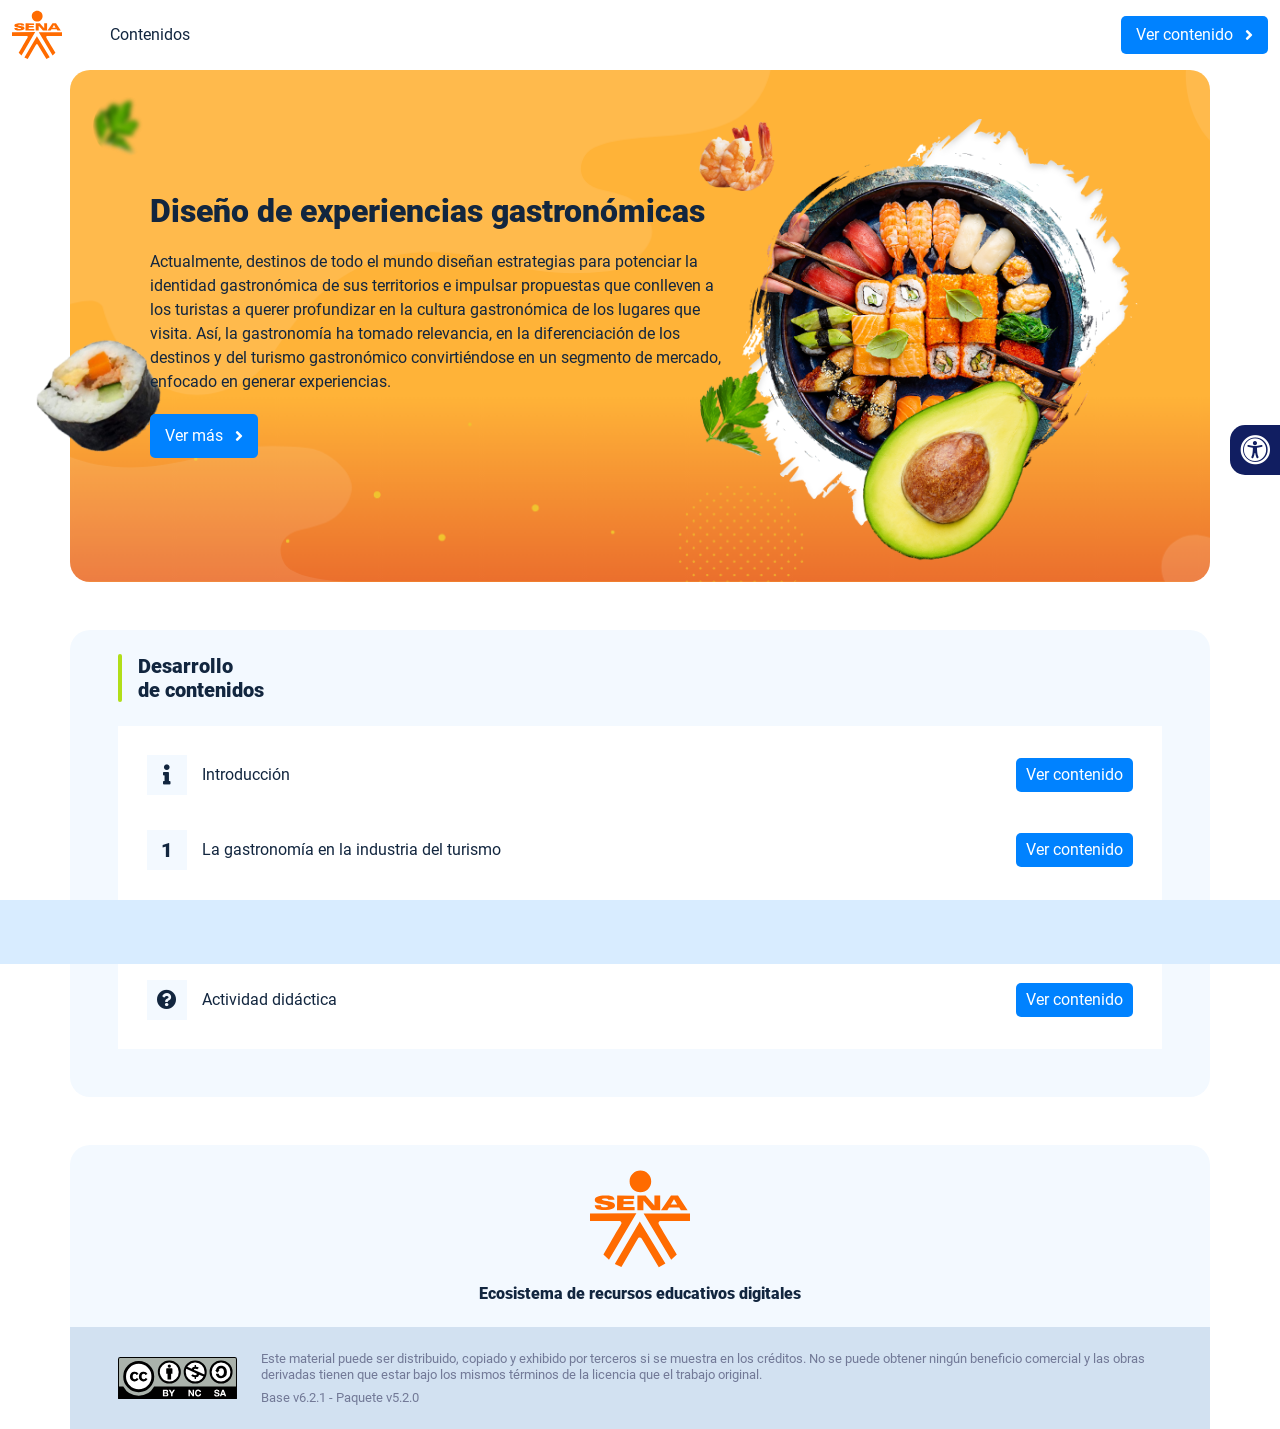
==== index.html @ 86d8c892 "new dist" ====
<!DOCTYPE html><html lang=""><head><meta charset="utf-8"><meta http-equiv="X-UA-Compatible" content="IE=edge"><meta name="viewport" content="width=device-width,initial-scale=1"><link rel="icon" href="favicon.ico"><title>Diseño de experiencias gastronómicas</title><link href="css/chunk-0b10f9b9.3babef71.css" rel="prefetch"><link href="css/chunk-0d02006a.92cc41c0.css" rel="prefetch"><link href="css/chunk-10d7dd5c.3babef71.css" rel="prefetch"><link href="css/chunk-205221e7.3babef71.css" rel="prefetch"><link href="css/chunk-2d4cff20.3babef71.css" rel="prefetch"><link href="css/chunk-4ef72cd9.3babef71.css" rel="prefetch"><link href="css/chunk-515a8379.b95b1ca4.css" rel="prefetch"><link href="css/chunk-59974754.1e48e079.css" rel="prefetch"><link href="css/chunk-60a150e8.3babef71.css" rel="prefetch"><link href="css/chunk-6e1e538a.126808df.css" rel="prefetch"><link href="css/chunk-7d598149.3babef71.css" rel="prefetch"><link href="css/chunk-a71bdd78.3babef71.css" rel="prefetch"><link href="css/chunk-cda87f0a.14d1f3e8.css" rel="prefetch"><link href="css/comple.c4985813.css" rel="prefetch"><link href="css/creditos.2484fff8.css" rel="prefetch"><link href="css/glosario.c3a2a0e1.css" rel="prefetch"><link href="css/referencias.41d52b8e.css" rel="prefetch"><link href="css/tema1.d39dc5b0.css" rel="prefetch"><link href="js/actividad.5c20db1d.js" rel="prefetch"><link href="js/chunk-0206bfa0.95c0a7e8.js" rel="prefetch"><link href="js/chunk-0b10f9b9.abb19f23.js" rel="prefetch"><link href="js/chunk-0d02006a.b2fffae6.js" rel="prefetch"><link href="js/chunk-10d7dd5c.54eb7f7e.js" rel="prefetch"><link href="js/chunk-13a6037e.f2ebaed1.js" rel="prefetch"><link href="js/chunk-18f95272.2ba3adfc.js" rel="prefetch"><link href="js/chunk-205221e7.2a7a7f46.js" rel="prefetch"><link href="js/chunk-2c06842c.90807b1a.js" rel="prefetch"><link href="js/chunk-2d0e96ec.48ea6425.js" rel="prefetch"><link href="js/chunk-2d208d90.3e06c245.js" rel="prefetch"><link href="js/chunk-2d21d0e2.4327a4c6.js" rel="prefetch"><link href="js/chunk-2d22c123.d48fc217.js" rel="prefetch"><link href="js/chunk-2d4cff20.31a6f285.js" rel="prefetch"><link href="js/chunk-2e80bb9a.72cc0df5.js" rel="prefetch"><link href="js/chunk-2fdc87ee.1dbd5171.js" rel="prefetch"><link href="js/chunk-4ef72cd9.52398f8c.js" rel="prefetch"><link href="js/chunk-515a8379.a00738e7.js" rel="prefetch"><link href="js/chunk-5309f94e.70618fca.js" rel="prefetch"><link href="js/chunk-53ccb27e.7f47764c.js" rel="prefetch"><link href="js/chunk-55d286b8.b60dcaf8.js" rel="prefetch"><link href="js/chunk-59974754.e612c50f.js" rel="prefetch"><link href="js/chunk-60a150e8.6f4007e8.js" rel="prefetch"><link href="js/chunk-69444b4c.0e305049.js" rel="prefetch"><link href="js/chunk-6e1e538a.9792bf7f.js" rel="prefetch"><link href="js/chunk-7d598149.90ef36fa.js" rel="prefetch"><link href="js/chunk-a71bdd78.7516ee7f.js" rel="prefetch"><link href="js/chunk-c796899c.95c0ee83.js" rel="prefetch"><link href="js/chunk-cda87f0a.7415b990.js" rel="prefetch"><link href="js/chunk-e8a7823a.d8c72baf.js" rel="prefetch"><link href="js/comple.7f810fd0.js" rel="prefetch"><link href="js/creditos.62cb99ab.js" rel="prefetch"><link href="js/glosario.2e3f6cdf.js" rel="prefetch"><link href="js/intro.8cb7dbff.js" rel="prefetch"><link href="js/referencias.56921f43.js" rel="prefetch"><link href="js/sintesis.f6f6f948.js" rel="prefetch"><link href="js/tema1.ffe7159f.js" rel="prefetch"><link href="js/tema2.675673ad.js" rel="prefetch"><link href="css/app.b2bfc12d.css" rel="preload" as="style"><link href="css/chunk-vendors.8edf0e05.css" rel="preload" as="style"><link href="js/app.25374459.js" rel="preload" as="script"><link href="js/chunk-vendors.a17c40ee.js" rel="preload" as="script"><link href="css/chunk-vendors.8edf0e05.css" rel="stylesheet"><link href="css/app.b2bfc12d.css" rel="stylesheet"></head><body><noscript><strong>We're sorry but Diseño de experiencias gastronómicas doesn't work properly without JavaScript enabled. Please enable it to continue.</strong></noscript><div id="app"></div><script src="js/chunk-vendors.a17c40ee.js"></script><script src="js/app.25374459.js"></script></body></html>
---- css/chunk-0b10f9b9.3babef71.css ----
.actividad[data-v-22adfd6b]{background-color:#f2f2f2}.horizontal-scroll__wrapper[data-v-22adfd6b]{overflow:hidden}.horizontal-scroll[data-v-22adfd6b]{display:flex;transition:transform .5s ease-in-out;align-items:center;flex-wrap:nowrap}.horizontal-scroll[data-v-22adfd6b]:not(.row){width:100%}.horizontal-scroll--item-fw[data-v-22adfd6b]>div{flex-grow:0;flex-shrink:0;width:100%;margin:0!important}
---- css/chunk-0d02006a.92cc41c0.css ----
.actividad{background-color:#f2f2f2}.barra-avance{display:flex;align-items:center;justify-content:space-between;position:fixed;bottom:0;left:0;width:100%;padding:10px;background-color:#d8ecff;transition:transform .5s ease-in-out;z-index:100000}.barra-avance__barra{margin:0 20px;flex:1;position:relative;max-width:800px}.barra-avance__barra--amarilla,.barra-avance__barra--blanca{height:4px}.barra-avance__barra--amarilla:after,.barra-avance__barra--amarilla:before,.barra-avance__barra--blanca:after,.barra-avance__barra--blanca:before{content:"";display:block;width:10px;height:10px;border-radius:50%;position:absolute;top:50%}.barra-avance__barra--amarilla:before,.barra-avance__barra--blanca:before{left:0;transform:translate(-50%,-50%)}.barra-avance__barra--amarilla:after,.barra-avance__barra--blanca:after{right:0;transform:translate(50%,-50%)}.barra-avance__barra--blanca,.barra-avance__barra--blanca:after,.barra-avance__barra--blanca:before{background-color:#fff}.barra-avance__barra--amarilla{position:absolute;width:100%;top:0;background-color:#0082ff}.barra-avance__barra--amarilla:after,.barra-avance__barra--amarilla:before{background-color:#0082ff}.barra-avance__boton--regresar{background-color:#b0c0d2}.barra-avance__boton--regresar span{color:#111e61!important}.barra-avance__boton--disable{opacity:0;pointer-events:none}.barra-avance--open{transform:translateY(0)}.barra-avance--close{transform:translateY(100%)}
---- css/chunk-10d7dd5c.3babef71.css ----
.actividad[data-v-22adfd6b]{background-color:#f2f2f2}.horizontal-scroll__wrapper[data-v-22adfd6b]{overflow:hidden}.horizontal-scroll[data-v-22adfd6b]{display:flex;transition:transform .5s ease-in-out;align-items:center;flex-wrap:nowrap}.horizontal-scroll[data-v-22adfd6b]:not(.row){width:100%}.horizontal-scroll--item-fw[data-v-22adfd6b]>div{flex-grow:0;flex-shrink:0;width:100%;margin:0!important}
---- css/chunk-205221e7.3babef71.css ----
.actividad[data-v-22adfd6b]{background-color:#f2f2f2}.horizontal-scroll__wrapper[data-v-22adfd6b]{overflow:hidden}.horizontal-scroll[data-v-22adfd6b]{display:flex;transition:transform .5s ease-in-out;align-items:center;flex-wrap:nowrap}.horizontal-scroll[data-v-22adfd6b]:not(.row){width:100%}.horizontal-scroll--item-fw[data-v-22adfd6b]>div{flex-grow:0;flex-shrink:0;width:100%;margin:0!important}
---- css/chunk-2d4cff20.3babef71.css ----
.actividad[data-v-22adfd6b]{background-color:#f2f2f2}.horizontal-scroll__wrapper[data-v-22adfd6b]{overflow:hidden}.horizontal-scroll[data-v-22adfd6b]{display:flex;transition:transform .5s ease-in-out;align-items:center;flex-wrap:nowrap}.horizontal-scroll[data-v-22adfd6b]:not(.row){width:100%}.horizontal-scroll--item-fw[data-v-22adfd6b]>div{flex-grow:0;flex-shrink:0;width:100%;margin:0!important}
---- css/chunk-4ef72cd9.3babef71.css ----
.actividad[data-v-22adfd6b]{background-color:#f2f2f2}.horizontal-scroll__wrapper[data-v-22adfd6b]{overflow:hidden}.horizontal-scroll[data-v-22adfd6b]{display:flex;transition:transform .5s ease-in-out;align-items:center;flex-wrap:nowrap}.horizontal-scroll[data-v-22adfd6b]:not(.row){width:100%}.horizontal-scroll--item-fw[data-v-22adfd6b]>div{flex-grow:0;flex-shrink:0;width:100%;margin:0!important}
---- css/chunk-515a8379.b95b1ca4.css ----
.actividad{background-color:#f2f2f2}.banner-interno{position:relative}.banner-interno__fondo{position:absolute;top:0;bottom:-50px;left:0;right:0;background-color:#ffb338;background-size:cover;background-position:50%}.banner-interno__titulo{display:flex;align-items:center}.banner-interno__titulo__icono{display:block;width:32px;height:32px;border-radius:50%;background-color:#fff;position:relative}.banner-interno__titulo__icono i{color:#ffb338;position:absolute;left:50%;top:50%;transform:translate(-50%,-50%)}.banner-interno__titulo h1,.banner-interno__titulo h2,.banner-interno__titulo h3,.banner-interno__titulo h4,.banner-interno__titulo h5,.banner-interno__titulo h6{color:#fff;line-height:1.1em}
---- css/chunk-59974754.1e48e079.css ----
.actividad{background-color:#f2f2f2}.aside-menu{position:sticky;top:70px;flex:0 0 0;width:0;min-height:calc(100vh - 70px);max-height:calc(100vh - 70px);background-color:#f3f9ff;transition:flex .5s ease-in-out,width .5s ease-in-out;overflow-x:hidden;z-index:100001}.aside-menu a{color:#111e61}.aside-menu--open{flex:0 0 300px;width:300px}.aside-menu__content{width:300px;display:flex;flex-direction:column;justify-content:space-between;min-height:calc(100vh - 70px);max-height:calc(100vh - 70px);border-right:1px solid #d8ecff}@media (max-height:800px){.aside-menu__content{min-height:800px;max-height:800px;overflow-y:auto}}.aside-menu__header{padding:10px;text-align:center;background-color:#d8ecff}.aside-menu__header h4{margin:0}.aside-menu__menu{overflow-y:auto;flex-grow:1;list-style:none;padding-left:0;margin-bottom:0}.aside-menu__menu__item--active .aside-menu__menu__item__lnk,.aside-menu__menu__item--active .aside-menu__sec-menu__item__lnk{background-color:#d8ecff;font-weight:700}.aside-menu__menu__item--sub-menu:hover,.aside-menu__menu__item:hover,.aside-menu__sec-menu__item:hover{background-color:#d8ecff}.aside-menu__menu__item--sub-menu{padding-left:10px}.aside-menu__menu__item--sub-menu--active .aside-menu__menu__item__lnk,.aside-menu__menu__item--sub-menu--active .aside-menu__sec-menu__item__lnk{background-color:#d8ecff;font-weight:700;position:relative}.aside-menu__menu__item--sub-menu--active .aside-menu__menu__item__lnk:before,.aside-menu__menu__item--sub-menu--active .aside-menu__sec-menu__item__lnk:before{content:"";display:block;position:absolute;left:0;bottom:0;top:0;width:4px;border-radius:2px;background-color:#b1de19}.aside-menu__menu__item__lnk,.aside-menu__sec-menu__item__lnk{display:flex;align-items:center;padding:10px 15px;line-height:1.1em}.aside-menu__menu__item__lnk i,.aside-menu__menu__item__lnk span,.aside-menu__sec-menu__item__lnk i,.aside-menu__sec-menu__item__lnk span{margin-right:10px}.aside-menu__menu__item__lnk i:last-child,.aside-menu__menu__item__lnk span:last-child,.aside-menu__sec-menu__item__lnk i:last-child,.aside-menu__sec-menu__item__lnk span:last-child{margin-right:0}.aside-menu__sec-menu{background-color:#d8ecff;padding:10px 0;flex-shrink:0;margin-bottom:0}.aside-menu__sec-menu__item{padding:10px 15px}.aside-menu__sec-menu__item__lnk{padding:0;border-radius:1em}.aside-menu__sec-menu__item__lnk i{display:block;width:2em;height:2em;padding:.5em 0;text-align:center;background-color:#fff;border-radius:50%}.aside-menu__sec-menu__item__lnk:hover{background-color:#fff}@media (max-width:992px){.aside-menu{position:fixed;top:70px}}@media (max-width:576px){.aside-menu__sec-menu{padding-bottom:110px}}
---- css/chunk-60a150e8.3babef71.css ----
.actividad[data-v-22adfd6b]{background-color:#f2f2f2}.horizontal-scroll__wrapper[data-v-22adfd6b]{overflow:hidden}.horizontal-scroll[data-v-22adfd6b]{display:flex;transition:transform .5s ease-in-out;align-items:center;flex-wrap:nowrap}.horizontal-scroll[data-v-22adfd6b]:not(.row){width:100%}.horizontal-scroll--item-fw[data-v-22adfd6b]>div{flex-grow:0;flex-shrink:0;width:100%;margin:0!important}
---- css/chunk-6e1e538a.126808df.css ----
.actividad[data-v-4f6b7c58]{background-color:#f2f2f2}.accesibilidad[data-v-4f6b7c58]{position:fixed;right:0;top:50vh;height:50px;background-color:#111e61;border-top-left-radius:15px;border-bottom-left-radius:15px;transform:translateY(-50%) translateX(100%) translateX(-50px);overflow:hidden;transition:transform .3s ease-in-out,height .3s ease-in-out}.accesibilidad[data-v-4f6b7c58]:hover{transform:translateY(-50%) translateX(0);height:12.75rem}.accesibilidad [data-v-4f6b7c58]{color:#fff}.accesibilidad__menu__content .accesibilidad__menu__item[data-v-4f6b7c58]{cursor:pointer}.accesibilidad__menu__content .accesibilidad__menu__item[data-v-4f6b7c58]:hover{background-color:#273685}.accesibilidad__menu__content .accesibilidad__menu__item[data-v-4f6b7c58]:last-child{border:none}.accesibilidad__menu__item[data-v-4f6b7c58]{display:flex;align-items:center;padding:10px;border-bottom:1px solid #273685;line-height:1em;-webkit-user-select:none;-moz-user-select:none;-ms-user-select:none;user-select:none}.accesibilidad__menu i[data-v-4f6b7c58]{font-size:30px;font-style:normal;margin-right:10px;line-height:1em}.accesibilidad__menu img[data-v-4f6b7c58]{width:30px;margin-right:10px}
---- css/chunk-7d598149.3babef71.css ----
.actividad[data-v-22adfd6b]{background-color:#f2f2f2}.horizontal-scroll__wrapper[data-v-22adfd6b]{overflow:hidden}.horizontal-scroll[data-v-22adfd6b]{display:flex;transition:transform .5s ease-in-out;align-items:center;flex-wrap:nowrap}.horizontal-scroll[data-v-22adfd6b]:not(.row){width:100%}.horizontal-scroll--item-fw[data-v-22adfd6b]>div{flex-grow:0;flex-shrink:0;width:100%;margin:0!important}
---- css/chunk-a71bdd78.3babef71.css ----
.actividad[data-v-22adfd6b]{background-color:#f2f2f2}.horizontal-scroll__wrapper[data-v-22adfd6b]{overflow:hidden}.horizontal-scroll[data-v-22adfd6b]{display:flex;transition:transform .5s ease-in-out;align-items:center;flex-wrap:nowrap}.horizontal-scroll[data-v-22adfd6b]:not(.row){width:100%}.horizontal-scroll--item-fw[data-v-22adfd6b]>div{flex-grow:0;flex-shrink:0;width:100%;margin:0!important}
---- css/chunk-cda87f0a.14d1f3e8.css ----
.actividad[data-v-a108b06a]{background-color:#f2f2f2}.header[data-v-a108b06a]{position:sticky;top:0;padding-top:10px;padding-bottom:10px;background-color:#fff;z-index:10010;line-height:1.1em}.header__logo[data-v-a108b06a]{width:50px}@media (max-width:576px){.header__componente-formativo[data-v-a108b06a]{font-size:.8em}}.header__menu[data-v-a108b06a]{cursor:pointer}.header__menu span[data-v-a108b06a]{font-size:.7em;display:block;line-height:1em;text-align:center;color:#111e61}.header__menu__btn[data-v-a108b06a]{width:30px;height:30px;position:relative;margin-bottom:4px}.header__menu__btn .line-1[data-v-a108b06a],.header__menu__btn .line-2[data-v-a108b06a],.header__menu__btn .line-3[data-v-a108b06a]{height:4px;width:30px;background-color:#111e61;transform-origin:center center;position:absolute;left:0;border-radius:2px}.header__menu__btn .line-1[data-v-a108b06a]{top:4px;-webkit-animation:line-1-inactive-data-v-a108b06a .5s ease-in-out forwards;animation:line-1-inactive-data-v-a108b06a .5s ease-in-out forwards}.header__menu__btn .line-2[data-v-a108b06a]{top:13px;-webkit-animation:line-2-inactive-data-v-a108b06a .5s ease-in-out forwards;animation:line-2-inactive-data-v-a108b06a .5s ease-in-out forwards}.header__menu__btn .line-3[data-v-a108b06a]{top:22px;-webkit-animation:line-3-inactive-data-v-a108b06a .5s ease-in-out forwards;animation:line-3-inactive-data-v-a108b06a .5s ease-in-out forwards}.header__menu__btn[data-v-a108b06a]:hover{cursor:pointer}.header__menu__btn--open .line-1[data-v-a108b06a]{-webkit-animation:line-1-active-data-v-a108b06a .5s ease-in-out forwards;animation:line-1-active-data-v-a108b06a .5s ease-in-out forwards}.header__menu__btn--open .line-2[data-v-a108b06a]{-webkit-animation:line-2-active-data-v-a108b06a .5s ease-in-out forwards;animation:line-2-active-data-v-a108b06a .5s ease-in-out forwards}.header__menu__btn--open .line-3[data-v-a108b06a]{-webkit-animation:line-3-active-data-v-a108b06a .5s ease-in-out forwards;animation:line-3-active-data-v-a108b06a .5s ease-in-out forwards}@-webkit-keyframes line-1-active-data-v-a108b06a{0%{transform:translate(0) rotate(0)}50%{transform:translateY(9px) rotate(0)}to{transform:translateY(9px) rotate(45deg)}}@keyframes line-1-active-data-v-a108b06a{0%{transform:translate(0) rotate(0)}50%{transform:translateY(9px) rotate(0)}to{transform:translateY(9px) rotate(45deg)}}@-webkit-keyframes line-2-active-data-v-a108b06a{0%{transform:scale(1)}to{transform:scale(0)}}@keyframes line-2-active-data-v-a108b06a{0%{transform:scale(1)}to{transform:scale(0)}}@-webkit-keyframes line-3-active-data-v-a108b06a{0%{transform:translate(0) rotate(0)}50%{transform:translateY(-9px) rotate(0)}to{transform:translateY(-9px) rotate(-45deg)}}@keyframes line-3-active-data-v-a108b06a{0%{transform:translate(0) rotate(0)}50%{transform:translateY(-9px) rotate(0)}to{transform:translateY(-9px) rotate(-45deg)}}@-webkit-keyframes line-1-inactive-data-v-a108b06a{0%{transform:translateY(9px) rotate(45deg)}50%{transform:translateY(9px) rotate(0)}to{transform:translate(0) rotate(0)}}@keyframes line-1-inactive-data-v-a108b06a{0%{transform:translateY(9px) rotate(45deg)}50%{transform:translateY(9px) rotate(0)}to{transform:translate(0) rotate(0)}}@-webkit-keyframes line-2-inactive-data-v-a108b06a{0%{transform:scale(0)}to{transform:scale(1)}}@keyframes line-2-inactive-data-v-a108b06a{0%{transform:scale(0)}to{transform:scale(1)}}@-webkit-keyframes line-3-inactive-data-v-a108b06a{0%{transform:translateY(-9px) rotate(-45deg)}50%{transform:translateY(-9px) rotate(0)}to{transform:translate(0) rotate(0)}}@keyframes line-3-inactive-data-v-a108b06a{0%{transform:translateY(-9px) rotate(-45deg)}50%{transform:translateY(-9px) rotate(0)}to{transform:translate(0) rotate(0)}}
---- css/comple.c4985813.css ----
.banner-interno{position:relative}.banner-interno__fondo{position:absolute;top:0;bottom:-50px;left:0;right:0;background-color:#ffb338;background-size:cover;background-position:50%}.banner-interno__titulo{display:flex;align-items:center}.banner-interno__titulo__icono{display:block;width:32px;height:32px;border-radius:50%;background-color:#fff;position:relative}.banner-interno__titulo__icono i{color:#ffb338;position:absolute;left:50%;top:50%;transform:translate(-50%,-50%)}.banner-interno__titulo h1,.banner-interno__titulo h2,.banner-interno__titulo h3,.banner-interno__titulo h4,.banner-interno__titulo h5,.banner-interno__titulo h6{color:#fff;line-height:1.1em}.actividad{background-color:#f2f2f2}.complementario__enlaces{display:flex;justify-content:center;flex-wrap:wrap}.complementario__enlaces a{margin:0 5px}.complementario__btn{font-size:1.5em;line-height:1em}table{width:calc(100% - 1px);min-width:800px}table thead{background-color:#d8ecff}table thead th{border-color:#d8ecff}table td,table th{padding:25px 20px;text-align:center}
---- css/creditos.2484fff8.css ----
.banner-interno{position:relative}.banner-interno__fondo{position:absolute;top:0;bottom:-50px;left:0;right:0;background-color:#ffb338;background-size:cover;background-position:50%}.banner-interno__titulo{display:flex;align-items:center}.banner-interno__titulo__icono{display:block;width:32px;height:32px;border-radius:50%;background-color:#fff;position:relative}.banner-interno__titulo__icono i{color:#ffb338;position:absolute;left:50%;top:50%;transform:translate(-50%,-50%)}.banner-interno__titulo h1,.banner-interno__titulo h2,.banner-interno__titulo h3,.banner-interno__titulo h4,.banner-interno__titulo h5,.banner-interno__titulo h6{color:#fff;line-height:1.1em}.footer{background-color:#d2e1f1;border-bottom-right-radius:0!important;border-bottom-left-radius:0!important}.footer__all-round{border-bottom-right-radius:20px!important;border-bottom-left-radius:20px!important}.footer p{color:#727997;line-height:1.2em}.actividad{background-color:#f2f2f2}.creditos-vista .tarjeta.credito{background-color:#d2e1f1}.creditos{color:#727997;overflow-x:auto}.creditos__item{min-width:490px}.creditos p{line-height:1.3em;margin-bottom:0;color:#727997}.creditos__titulo{font-weight:700;background-color:#d2e1f1;padding:5px 10px;border-top-radius:5px;border-top-left-radius:5px;border-top-right-radius:5px}.creditos table td,.creditos table th{border-color:#d2e1f1}
---- css/glosario.c3a2a0e1.css ----
.banner-interno{position:relative}.banner-interno__fondo{position:absolute;top:0;bottom:-50px;left:0;right:0;background-color:#ffb338;background-size:cover;background-position:50%}.banner-interno__titulo{display:flex;align-items:center}.banner-interno__titulo__icono{display:block;width:32px;height:32px;border-radius:50%;background-color:#fff;position:relative}.banner-interno__titulo__icono i{color:#ffb338;position:absolute;left:50%;top:50%;transform:translate(-50%,-50%)}.banner-interno__titulo h1,.banner-interno__titulo h2,.banner-interno__titulo h3,.banner-interno__titulo h4,.banner-interno__titulo h5,.banner-interno__titulo h6{color:#fff;line-height:1.1em}.actividad{background-color:#f2f2f2}.glosario__letra-item{display:flex}.glosario__letra-item__texto{padding-top:5px}.glosario__letra-item__letra__icono{width:32px;height:32px;position:relative;line-height:1em;border-radius:50%;background-color:#d2e1f1}.glosario__letra-item__letra__icono span{position:absolute;left:50%;top:50%;transform:translate(-50%,-50%);font-size:1.1em;font-weight:900}
---- css/referencias.41d52b8e.css ----
.banner-interno{position:relative}.banner-interno__fondo{position:absolute;top:0;bottom:-50px;left:0;right:0;background-color:#ffb338;background-size:cover;background-position:50%}.banner-interno__titulo{display:flex;align-items:center}.banner-interno__titulo__icono{display:block;width:32px;height:32px;border-radius:50%;background-color:#fff;position:relative}.banner-interno__titulo__icono i{color:#ffb338;position:absolute;left:50%;top:50%;transform:translate(-50%,-50%)}.banner-interno__titulo h1,.banner-interno__titulo h2,.banner-interno__titulo h3,.banner-interno__titulo h4,.banner-interno__titulo h5,.banner-interno__titulo h6{color:#fff;line-height:1.1em}.actividad{background-color:#f2f2f2}.referencias__item:last-child hr{display:none}.referencias__item a{color:#2196f3;text-decoration:underline;overflow-wrap:break-word}
---- css/tema1.d39dc5b0.css ----
.actividad{background-color:#f2f2f2}@media screen and (max-width:420px){.azxc{width:93%!important}}
---- css/app.b2bfc12d.css ----
.fondo-contenido{position:absolute;padding:0;z-index:2;height:100%;width:100%}.banner-principal__info{padding-left:80px!important;z-index:3}.banner-principal h1,.banner-principal h2,.banner-principal h3,.banner-principal h4,.banner-principal h5,.banner-principal h6,.banner-principal p{color:#fff}.banner-principal .tarjeta{background-color:#ffb338;background-size:cover;background-position:50%}.banner-principal__info{display:flex;flex-direction:column;justify-content:center}.banner-principal__programa{display:flex;align-items:center;margin-bottom:20px}.banner-principal__componente{margin-bottom:20px}.banner-principal__componente h1{line-height:1.1em}@media (max-width:576px){.banner-principal__componente h1{font-size:2em}}.banner-principal__descripcion{margin-bottom:20px}.banner-principal__row{justify-content:space-around}.banner-principal__row .banner-principal__img{padding-right:1.5rem!important}@media (min-width:576px){.banner-principal__row .banner-principal__img{padding-right:3rem!important}}.banner-principal__img{-webkit-animation:scale 5s ease-in-out infinite alternate;animation:scale 5s ease-in-out infinite alternate;align-self:center;padding-top:1.5rem;padding-bottom:1.5rem}@media (min-width:576px){.banner-principal__img{padding-top:3rem!important;padding-bottom:3rem!important}}.imagen_flotante_1{-webkit-animation:float1 3s ease-in-out infinite alternate;animation:float1 3s ease-in-out infinite alternate;position:absolute;width:97px;bottom:120px;left:55%}.imagen_flotante_2{-webkit-animation:float1 3.5s ease-in-out infinite alternate;animation:float1 3.5s ease-in-out infinite alternate;position:absolute;width:154px;top:250px;left:-4%}.imagen_flotante_3{-webkit-animation:float1 3.8s ease-in-out infinite alternate;animation:float1 3.8s ease-in-out infinite alternate;position:absolute;width:80px;top:50px;left:55%}.imagen_flotante_4{-webkit-animation:float1 4s ease-in-out infinite alternate;animation:float1 4s ease-in-out infinite alternate;position:absolute;width:90px;bottom:-5%;left:30%;z-index:99}.imagen_flotante_5{-webkit-animation:float1 3.9s ease-in-out infinite alternate;animation:float1 3.9s ease-in-out infinite alternate;position:absolute;width:61px;top:5%;left:2%;z-index:99}.imagen_flotante_6{-webkit-animation:float1 2.7s ease-in-out infinite alternate;animation:float1 2.7s ease-in-out infinite alternate;position:absolute;width:250px;top:270px;right:130px;z-index:99}.imagen_flotante_7{-webkit-animation:float1 2.5s ease-in-out infinite alternate;animation:float1 2.5s ease-in-out infinite alternate;bottom:10%;right:3%}.imagen_flotante_7,.imagen_flotante_8{position:absolute;width:50px;z-index:99}.imagen_flotante_8{filter:blur(1px);-webkit-animation:float1 3s ease-in-out infinite alternate;animation:float1 3s ease-in-out infinite alternate;bottom:20%;right:8%}@-webkit-keyframes float1{0%{transform:translateY(20px)}to{transform:translateY(0)}}@keyframes float1{0%{transform:translateY(20px)}to{transform:translateY(0)}}@-webkit-keyframes scale{0%{transform:scale(1)}to{transform:scale(1)}}@keyframes scale{0%{transform:scale(1)}to{transform:scale(1)}}@media (max-width:992px){.fondo-contenido{display:none}.fondo-contenido2{background-repeat:no-repeat;background-size:cover}}.footer{background-color:#d2e1f1;border-bottom-right-radius:0!important;border-bottom-left-radius:0!important}.footer__all-round{border-bottom-right-radius:20px!important;border-bottom-left-radius:20px!important}.footer p{color:#727997;line-height:1.2em}.inicio .footer{border-radius:0!important}.resultados-aprendizaje__item{margin-bottom:20px}.resultados-aprendizaje__item:last-child{margin-bottom:0}.desarrollo-contenidos__item{display:flex;align-items:center;justify-content:space-between;margin-bottom:25px;padding:5px;border-radius:5px}.desarrollo-contenidos__item__texto{display:flex;align-items:center;color:#12263f}.desarrollo-contenidos__item__icono{display:block;background-color:#f3f9ff;font-size:20px;font-weight:900;text-align:center;padding:10px;line-height:1em;width:40px;margin-right:15px}.desarrollo-contenidos__item:last-child{margin-bottom:0}.desarrollo-contenidos__item:hover{background-color:#f3f9ff;font-weight:900;color:#111e61}.creditos-inicio{border-bottom-left-radius:0!important;border-bottom-right-radius:0!important}.creditos-inicio__container hr{margin:15px 0}.creditos-inicio__titulo{display:flex;align-items:center}.creditos-inicio__imagenes{display:flex;flex-wrap:wrap}.creditos-inicio__imagenes img{width:auto;max-height:60px;margin-right:15px;margin-top:5px;margin-bottom:5px}*,:after,:before{box-sizing:inherit}html{height:100%;line-height:1.15;box-sizing:border-box;-webkit-font-smoothing:antialiased;-moz-osx-font-smoothing:grayscale;-webkit-text-size-adjust:100%;-ms-text-size-adjust:100%;text-rendering:optimizeLegibility}a,abbr,acronym,address,applet,article,aside,audio,b,big,blockquote,body,canvas,caption,center,cite,code,dd,del,details,dfn,div,dl,dt,em,embed,fieldset,figcaption,figure,footer,form,h1,h2,h3,h4,h5,h6,header,hgroup,html,i,iframe,img,ins,kbd,label,legend,li,mark,menu,nav,object,ol,output,p,pre,q,ruby,s,samp,section,small,span,strike,strong,sub,summary,sup,table,tbody,td,tfoot,th,thead,time,tr,tt,u,ul,var,video{margin:0;padding:0;border:0;outline:0;background:transparent;vertical-align:baseline}article,aside,details,figcaption,figure,footer,header,main,menu,nav,section,summary{display:block}[hidden],template{display:none}hr{box-sizing:content-box;height:0;border-bottom:1px solid #e8e8e8;border-left:0;border-right:0;border-top:0;margin:1.5em 0;overflow:visible}[hidden]{display:none}a{font-family:Roboto,sans-serif;font-size:1em;font-weight:400;text-decoration:none;color:#12263f;background-color:transparent;transition:all .15s ease-in-out;-webkit-text-decoration-skip:objects}a:active,a:hover{outline-width:0}a:active,a:focus,a:hover{color:#000}[type=button],[type=reset],[type=submit],button{-webkit-appearance:none;-moz-appearance:none;appearance:none;cursor:pointer;display:inline-block;vertical-align:middle;border:0;border-radius:5px;color:#12263f;background-color:#0082ff;font-family:Roboto,sans-serif;font-weight:400;font-size:1em;-webkit-font-smoothing:antialiased;line-height:1em;white-space:nowrap;text-decoration:none;text-transform:none;padding:.75em 1.5em;margin:0;-webkit-user-select:none;-moz-user-select:none;-ms-user-select:none;user-select:none;overflow:visible;transition:background-color .15s ease-in-out}[type=button]:focus,[type=button]:hover,[type=reset]:focus,[type=reset]:hover,[type=submit]:focus,[type=submit]:hover,button:focus,button:hover{background-color:#0082ff;color:#12263f}[type=button]:disabled,[type=reset]:disabled,[type=submit]:disabled,button:disabled{cursor:not-allowed;opacity:.5}[type=button]:disabled:hover,[type=reset]:disabled:hover,[type=submit]:disabled:hover,button:disabled:hover{background-color:#0082ff}input,select,textarea{margin:0;display:block;font-family:Roboto,sans-serif;font-size:16px}input{overflow:visible}[type=color],[type=date],[type=datetime-local],[type=datetime],[type=email],[type=month],[type=number],[type=password],[type=search],[type=tel],[type=text],[type=time],[type=url],[type=week],input:not([type]),select,select[multiple],textarea{background-color:#fff;border:1px solid #e8e8e8;border-radius:5px;box-shadow:inset 0 1px 3px rgba(0,0,0,.06);box-sizing:inherit;margin-bottom:.75em;padding:.5em;transition:border-color .15s ease-in-out;width:100%}[type=color]:hover,[type=date]:hover,[type=datetime-local]:hover,[type=datetime]:hover,[type=email]:hover,[type=month]:hover,[type=number]:hover,[type=password]:hover,[type=search]:hover,[type=tel]:hover,[type=text]:hover,[type=time]:hover,[type=url]:hover,[type=week]:hover,input:not([type]):hover,select:hover,select[multiple]:hover,textarea:hover{border-color:shade(#e8e8e8,20%)}[type=color]:focus,[type=date]:focus,[type=datetime-local]:focus,[type=datetime]:focus,[type=email]:focus,[type=month]:focus,[type=number]:focus,[type=password]:focus,[type=search]:focus,[type=tel]:focus,[type=text]:focus,[type=time]:focus,[type=url]:focus,[type=week]:focus,input:not([type]):focus,select:focus,select[multiple]:focus,textarea:focus{border-color:#b1de19;box-shadow:inset 0 1px 3px rgba(0,0,0,.06),0 0 5px rgba(255,169,31,.7);outline:none}[type=color]:disabled,[type=date]:disabled,[type=datetime-local]:disabled,[type=datetime]:disabled,[type=email]:disabled,[type=month]:disabled,[type=number]:disabled,[type=password]:disabled,[type=search]:disabled,[type=tel]:disabled,[type=text]:disabled,[type=time]:disabled,[type=url]:disabled,[type=week]:disabled,input:not([type]):disabled,select:disabled,select[multiple]:disabled,textarea:disabled{background-color:shade(#fff,5%);cursor:not-allowed}[type=color]:disabled:hover,[type=date]:disabled:hover,[type=datetime-local]:disabled:hover,[type=datetime]:disabled:hover,[type=email]:disabled:hover,[type=month]:disabled:hover,[type=number]:disabled:hover,[type=password]:disabled:hover,[type=search]:disabled:hover,[type=tel]:disabled:hover,[type=text]:disabled:hover,[type=time]:disabled:hover,[type=url]:disabled:hover,[type=week]:disabled:hover,input:not([type]):disabled:hover,select:disabled:hover,select[multiple]:disabled:hover,textarea:disabled:hover{border:1px solid #e8e8e8}select{text-transform:none;max-width:100%;border-radius:5px}::-webkit-file-upload-button{background-color:#0082ff;border:none;cursor:pointer;color:#12263f;border-radius:5px;padding:.75em 1.5em}::-webkit-file-upload-button:hover{background-color:#0082ff}optgroup{font-weight:700}fieldset{border:1px solid #e8e8e8;background-color:transparent;padding:1.5em;-webkit-margin-start:0;-webkit-margin-end:0;-webkit-padding-before:1.5em;-webkit-padding-start:1.5em;-webkit-padding-end:1.5em;-webkit-padding-after:1.5em}legend{box-sizing:border-box;color:inherit;display:table;max-width:100%;padding:0;white-space:normal;font-weight:600;-webkit-padding-start:0;-webkit-padding-end:0}label,legend{margin-bottom:.375em}label{display:block;font-size:1em;font-family:Roboto,sans-serif;font-weight:900}textarea{overflow:auto;resize:vertical}[type=checkbox],[type=radio]{box-sizing:border-box;padding:0;display:inline;margin-right:.375em}[type=number]::-webkit-inner-spin-button,[type=number]::-webkit-outer-spin-button{height:auto}[type=search]{-webkit-appearance:textfield;outline-offset:-2px}[type=search]::-webkit-search-cancel-button,[type=search]::-webkit-search-decoration{-webkit-appearance:none;-moz-appearance:none}::-moz-placeholder{color:#999}:-ms-input-placeholder{color:#999}::placeholder{color:#999}::-webkit-file-upload-button{-webkit-appearance:button;-moz-appearance:button;font:inherit}[type=file]{margin-bottom:.75em;width:100%}[type=button],[type=reset],[type=submit],button{-webkit-appearance:button}[type=button]::-moz-focus-inner,[type=reset]::-moz-focus-inner,[type=submit]::-moz-focus-inner,button::-moz-focus-inner{border-style:none;padding:0}[type=button]:-moz-focusring,[type=reset]:-moz-focusring,[type=submit]:-moz-focusring,button:-moz-focusring{outline:1px dotted ButtonText}progress{vertical-align:baseline}ol,ul{list-style:none;margin-bottom:1em}dt{font-weight:700}figure,img,picture,svg{margin:0;width:100%;max-width:100%}figcaption{display:block;background-color:#e8e8e8;padding:.75em 1.5em;font-size:.8em;font-weight:700}img,svg{display:block;border-style:none}svg:not(:root){overflow:hidden}audio,canvas,progress,video{display:inline-block}audio:not([controls]){display:none;height:0}template{display:none}table{border-collapse:collapse;border-spacing:0;table-layout:fixed;width:100%}td,th,tr{vertical-align:middle}td,th{border:1px solid #e8e8e8;padding:.75em}th{font-size:.875em;line-height:1.2}td{line-height:1.5}body{font-size:16px;font-weight:400;line-height:1.5}body,h1,h2,h3,h4,h5,h6{color:#12263f;font-family:Roboto,sans-serif}h1,h2,h3,h4,h5,h6{font-weight:900;line-height:1.2;margin:0 0 .75em}h1{font-size:2em}h2{font-size:1.5em}h3{font-size:1.25em}h4{font-size:1.125em}h5{font-size:1em}h6{font-size:.875em}p{font-family:Roboto,sans-serif;font-size:1em;font-weight:400;line-height:1.5;color:#12263f;margin-bottom:1em}b,strong{font-weight:700}dfn,em,i{font-style:italic}br{line-height:2em}u{text-decoration:underline}code,kbd,pre,samp{color:#727997;font-family:Lucida Console,Courier New,monospace;font-size:1em}sub,sup{font-size:75%;line-height:0;position:relative;vertical-align:baseline}sub{bottom:-.25em}sup{top:-.5em}small{font-size:80%}mark{background-color:#ffeb3b;color:#000}abbr[title]{border-bottom:none;text-decoration:underline;-webkit-text-decoration:underline dotted;text-decoration:underline dotted}blockquote,q{quotes:none}::selection{background:#2196f3!important;color:#fff!important;text-shadow:none}::-moz-selection{background:#2196f3!important;color:#fff!important;text-shadow:none}img::selection{background:transparent}img::-moz-selection{background:transparent}body{-webkit-tap-highlight-color:#2196F3!important}details,menu{display:block}summary{display:list-item}@media print{*,:after,:before,:first-letter,:first-line{background:transparent!important;color:#000!important;box-shadow:none!important;text-shadow:none!important}a,a:visited{text-decoration:underline}a[href]:after{content:" (" attr(href) ")"}a abbr[title]:after{content:" (" attr(title) ")"}a[href^="#"]:after,a[href^="javascript:"]:after{content:""}blockquote,pre{border:1px solid #999;page-break-inside:avoid}thead{display:table-header-group}img,tr{page-break-inside:avoid}img{max-width:100%!important}h2,h3,p{orphans:3;widows:3}h2,h3{page-break-after:avoid}}[data-aos][data-aos][data-aos-duration="50"],body[data-aos-duration="50"] [data-aos]{transition-duration:50ms}[data-aos][data-aos][data-aos-delay="50"],body[data-aos-delay="50"] [data-aos]{transition-delay:0s}[data-aos][data-aos][data-aos-delay="50"].aos-animate,body[data-aos-delay="50"] [data-aos].aos-animate{transition-delay:50ms}[data-aos][data-aos][data-aos-duration="100"],body[data-aos-duration="100"] [data-aos]{transition-duration:.1s}[data-aos][data-aos][data-aos-delay="100"],body[data-aos-delay="100"] [data-aos]{transition-delay:0s}[data-aos][data-aos][data-aos-delay="100"].aos-animate,body[data-aos-delay="100"] [data-aos].aos-animate{transition-delay:.1s}[data-aos][data-aos][data-aos-duration="150"],body[data-aos-duration="150"] [data-aos]{transition-duration:.15s}[data-aos][data-aos][data-aos-delay="150"],body[data-aos-delay="150"] [data-aos]{transition-delay:0s}[data-aos][data-aos][data-aos-delay="150"].aos-animate,body[data-aos-delay="150"] [data-aos].aos-animate{transition-delay:.15s}[data-aos][data-aos][data-aos-duration="200"],body[data-aos-duration="200"] [data-aos]{transition-duration:.2s}[data-aos][data-aos][data-aos-delay="200"],body[data-aos-delay="200"] [data-aos]{transition-delay:0s}[data-aos][data-aos][data-aos-delay="200"].aos-animate,body[data-aos-delay="200"] [data-aos].aos-animate{transition-delay:.2s}[data-aos][data-aos][data-aos-duration="250"],body[data-aos-duration="250"] [data-aos]{transition-duration:.25s}[data-aos][data-aos][data-aos-delay="250"],body[data-aos-delay="250"] [data-aos]{transition-delay:0s}[data-aos][data-aos][data-aos-delay="250"].aos-animate,body[data-aos-delay="250"] [data-aos].aos-animate{transition-delay:.25s}[data-aos][data-aos][data-aos-duration="300"],body[data-aos-duration="300"] [data-aos]{transition-duration:.3s}[data-aos][data-aos][data-aos-delay="300"],body[data-aos-delay="300"] [data-aos]{transition-delay:0s}[data-aos][data-aos][data-aos-delay="300"].aos-animate,body[data-aos-delay="300"] [data-aos].aos-animate{transition-delay:.3s}[data-aos][data-aos][data-aos-duration="350"],body[data-aos-duration="350"] [data-aos]{transition-duration:.35s}[data-aos][data-aos][data-aos-delay="350"],body[data-aos-delay="350"] [data-aos]{transition-delay:0s}[data-aos][data-aos][data-aos-delay="350"].aos-animate,body[data-aos-delay="350"] [data-aos].aos-animate{transition-delay:.35s}[data-aos][data-aos][data-aos-duration="400"],body[data-aos-duration="400"] [data-aos]{transition-duration:.4s}[data-aos][data-aos][data-aos-delay="400"],body[data-aos-delay="400"] [data-aos]{transition-delay:0s}[data-aos][data-aos][data-aos-delay="400"].aos-animate,body[data-aos-delay="400"] [data-aos].aos-animate{transition-delay:.4s}[data-aos][data-aos][data-aos-duration="450"],body[data-aos-duration="450"] [data-aos]{transition-duration:.45s}[data-aos][data-aos][data-aos-delay="450"],body[data-aos-delay="450"] [data-aos]{transition-delay:0s}[data-aos][data-aos][data-aos-delay="450"].aos-animate,body[data-aos-delay="450"] [data-aos].aos-animate{transition-delay:.45s}[data-aos][data-aos][data-aos-duration="500"],body[data-aos-duration="500"] [data-aos]{transition-duration:.5s}[data-aos][data-aos][data-aos-delay="500"],body[data-aos-delay="500"] [data-aos]{transition-delay:0s}[data-aos][data-aos][data-aos-delay="500"].aos-animate,body[data-aos-delay="500"] [data-aos].aos-animate{transition-delay:.5s}[data-aos][data-aos][data-aos-duration="550"],body[data-aos-duration="550"] [data-aos]{transition-duration:.55s}[data-aos][data-aos][data-aos-delay="550"],body[data-aos-delay="550"] [data-aos]{transition-delay:0s}[data-aos][data-aos][data-aos-delay="550"].aos-animate,body[data-aos-delay="550"] [data-aos].aos-animate{transition-delay:.55s}[data-aos][data-aos][data-aos-duration="600"],body[data-aos-duration="600"] [data-aos]{transition-duration:.6s}[data-aos][data-aos][data-aos-delay="600"],body[data-aos-delay="600"] [data-aos]{transition-delay:0s}[data-aos][data-aos][data-aos-delay="600"].aos-animate,body[data-aos-delay="600"] [data-aos].aos-animate{transition-delay:.6s}[data-aos][data-aos][data-aos-duration="650"],body[data-aos-duration="650"] [data-aos]{transition-duration:.65s}[data-aos][data-aos][data-aos-delay="650"],body[data-aos-delay="650"] [data-aos]{transition-delay:0s}[data-aos][data-aos][data-aos-delay="650"].aos-animate,body[data-aos-delay="650"] [data-aos].aos-animate{transition-delay:.65s}[data-aos][data-aos][data-aos-duration="700"],body[data-aos-duration="700"] [data-aos]{transition-duration:.7s}[data-aos][data-aos][data-aos-delay="700"],body[data-aos-delay="700"] [data-aos]{transition-delay:0s}[data-aos][data-aos][data-aos-delay="700"].aos-animate,body[data-aos-delay="700"] [data-aos].aos-animate{transition-delay:.7s}[data-aos][data-aos][data-aos-duration="750"],body[data-aos-duration="750"] [data-aos]{transition-duration:.75s}[data-aos][data-aos][data-aos-delay="750"],body[data-aos-delay="750"] [data-aos]{transition-delay:0s}[data-aos][data-aos][data-aos-delay="750"].aos-animate,body[data-aos-delay="750"] [data-aos].aos-animate{transition-delay:.75s}[data-aos][data-aos][data-aos-duration="800"],body[data-aos-duration="800"] [data-aos]{transition-duration:.8s}[data-aos][data-aos][data-aos-delay="800"],body[data-aos-delay="800"] [data-aos]{transition-delay:0s}[data-aos][data-aos][data-aos-delay="800"].aos-animate,body[data-aos-delay="800"] [data-aos].aos-animate{transition-delay:.8s}[data-aos][data-aos][data-aos-duration="850"],body[data-aos-duration="850"] [data-aos]{transition-duration:.85s}[data-aos][data-aos][data-aos-delay="850"],body[data-aos-delay="850"] [data-aos]{transition-delay:0s}[data-aos][data-aos][data-aos-delay="850"].aos-animate,body[data-aos-delay="850"] [data-aos].aos-animate{transition-delay:.85s}[data-aos][data-aos][data-aos-duration="900"],body[data-aos-duration="900"] [data-aos]{transition-duration:.9s}[data-aos][data-aos][data-aos-delay="900"],body[data-aos-delay="900"] [data-aos]{transition-delay:0s}[data-aos][data-aos][data-aos-delay="900"].aos-animate,body[data-aos-delay="900"] [data-aos].aos-animate{transition-delay:.9s}[data-aos][data-aos][data-aos-duration="950"],body[data-aos-duration="950"] [data-aos]{transition-duration:.95s}[data-aos][data-aos][data-aos-delay="950"],body[data-aos-delay="950"] [data-aos]{transition-delay:0s}[data-aos][data-aos][data-aos-delay="950"].aos-animate,body[data-aos-delay="950"] [data-aos].aos-animate{transition-delay:.95s}[data-aos][data-aos][data-aos-duration="1000"],body[data-aos-duration="1000"] [data-aos]{transition-duration:1s}[data-aos][data-aos][data-aos-delay="1000"],body[data-aos-delay="1000"] [data-aos]{transition-delay:0s}[data-aos][data-aos][data-aos-delay="1000"].aos-animate,body[data-aos-delay="1000"] [data-aos].aos-animate{transition-delay:1s}[data-aos][data-aos][data-aos-duration="1050"],body[data-aos-duration="1050"] [data-aos]{transition-duration:1.05s}[data-aos][data-aos][data-aos-delay="1050"],body[data-aos-delay="1050"] [data-aos]{transition-delay:0s}[data-aos][data-aos][data-aos-delay="1050"].aos-animate,body[data-aos-delay="1050"] [data-aos].aos-animate{transition-delay:1.05s}[data-aos][data-aos][data-aos-duration="1100"],body[data-aos-duration="1100"] [data-aos]{transition-duration:1.1s}[data-aos][data-aos][data-aos-delay="1100"],body[data-aos-delay="1100"] [data-aos]{transition-delay:0s}[data-aos][data-aos][data-aos-delay="1100"].aos-animate,body[data-aos-delay="1100"] [data-aos].aos-animate{transition-delay:1.1s}[data-aos][data-aos][data-aos-duration="1150"],body[data-aos-duration="1150"] [data-aos]{transition-duration:1.15s}[data-aos][data-aos][data-aos-delay="1150"],body[data-aos-delay="1150"] [data-aos]{transition-delay:0s}[data-aos][data-aos][data-aos-delay="1150"].aos-animate,body[data-aos-delay="1150"] [data-aos].aos-animate{transition-delay:1.15s}[data-aos][data-aos][data-aos-duration="1200"],body[data-aos-duration="1200"] [data-aos]{transition-duration:1.2s}[data-aos][data-aos][data-aos-delay="1200"],body[data-aos-delay="1200"] [data-aos]{transition-delay:0s}[data-aos][data-aos][data-aos-delay="1200"].aos-animate,body[data-aos-delay="1200"] [data-aos].aos-animate{transition-delay:1.2s}[data-aos][data-aos][data-aos-duration="1250"],body[data-aos-duration="1250"] [data-aos]{transition-duration:1.25s}[data-aos][data-aos][data-aos-delay="1250"],body[data-aos-delay="1250"] [data-aos]{transition-delay:0s}[data-aos][data-aos][data-aos-delay="1250"].aos-animate,body[data-aos-delay="1250"] [data-aos].aos-animate{transition-delay:1.25s}[data-aos][data-aos][data-aos-duration="1300"],body[data-aos-duration="1300"] [data-aos]{transition-duration:1.3s}[data-aos][data-aos][data-aos-delay="1300"],body[data-aos-delay="1300"] [data-aos]{transition-delay:0s}[data-aos][data-aos][data-aos-delay="1300"].aos-animate,body[data-aos-delay="1300"] [data-aos].aos-animate{transition-delay:1.3s}[data-aos][data-aos][data-aos-duration="1350"],body[data-aos-duration="1350"] [data-aos]{transition-duration:1.35s}[data-aos][data-aos][data-aos-delay="1350"],body[data-aos-delay="1350"] [data-aos]{transition-delay:0s}[data-aos][data-aos][data-aos-delay="1350"].aos-animate,body[data-aos-delay="1350"] [data-aos].aos-animate{transition-delay:1.35s}[data-aos][data-aos][data-aos-duration="1400"],body[data-aos-duration="1400"] [data-aos]{transition-duration:1.4s}[data-aos][data-aos][data-aos-delay="1400"],body[data-aos-delay="1400"] [data-aos]{transition-delay:0s}[data-aos][data-aos][data-aos-delay="1400"].aos-animate,body[data-aos-delay="1400"] [data-aos].aos-animate{transition-delay:1.4s}[data-aos][data-aos][data-aos-duration="1450"],body[data-aos-duration="1450"] [data-aos]{transition-duration:1.45s}[data-aos][data-aos][data-aos-delay="1450"],body[data-aos-delay="1450"] [data-aos]{transition-delay:0s}[data-aos][data-aos][data-aos-delay="1450"].aos-animate,body[data-aos-delay="1450"] [data-aos].aos-animate{transition-delay:1.45s}[data-aos][data-aos][data-aos-duration="1500"],body[data-aos-duration="1500"] [data-aos]{transition-duration:1.5s}[data-aos][data-aos][data-aos-delay="1500"],body[data-aos-delay="1500"] [data-aos]{transition-delay:0s}[data-aos][data-aos][data-aos-delay="1500"].aos-animate,body[data-aos-delay="1500"] [data-aos].aos-animate{transition-delay:1.5s}[data-aos][data-aos][data-aos-duration="1550"],body[data-aos-duration="1550"] [data-aos]{transition-duration:1.55s}[data-aos][data-aos][data-aos-delay="1550"],body[data-aos-delay="1550"] [data-aos]{transition-delay:0s}[data-aos][data-aos][data-aos-delay="1550"].aos-animate,body[data-aos-delay="1550"] [data-aos].aos-animate{transition-delay:1.55s}[data-aos][data-aos][data-aos-duration="1600"],body[data-aos-duration="1600"] [data-aos]{transition-duration:1.6s}[data-aos][data-aos][data-aos-delay="1600"],body[data-aos-delay="1600"] [data-aos]{transition-delay:0s}[data-aos][data-aos][data-aos-delay="1600"].aos-animate,body[data-aos-delay="1600"] [data-aos].aos-animate{transition-delay:1.6s}[data-aos][data-aos][data-aos-duration="1650"],body[data-aos-duration="1650"] [data-aos]{transition-duration:1.65s}[data-aos][data-aos][data-aos-delay="1650"],body[data-aos-delay="1650"] [data-aos]{transition-delay:0s}[data-aos][data-aos][data-aos-delay="1650"].aos-animate,body[data-aos-delay="1650"] [data-aos].aos-animate{transition-delay:1.65s}[data-aos][data-aos][data-aos-duration="1700"],body[data-aos-duration="1700"] [data-aos]{transition-duration:1.7s}[data-aos][data-aos][data-aos-delay="1700"],body[data-aos-delay="1700"] [data-aos]{transition-delay:0s}[data-aos][data-aos][data-aos-delay="1700"].aos-animate,body[data-aos-delay="1700"] [data-aos].aos-animate{transition-delay:1.7s}[data-aos][data-aos][data-aos-duration="1750"],body[data-aos-duration="1750"] [data-aos]{transition-duration:1.75s}[data-aos][data-aos][data-aos-delay="1750"],body[data-aos-delay="1750"] [data-aos]{transition-delay:0s}[data-aos][data-aos][data-aos-delay="1750"].aos-animate,body[data-aos-delay="1750"] [data-aos].aos-animate{transition-delay:1.75s}[data-aos][data-aos][data-aos-duration="1800"],body[data-aos-duration="1800"] [data-aos]{transition-duration:1.8s}[data-aos][data-aos][data-aos-delay="1800"],body[data-aos-delay="1800"] [data-aos]{transition-delay:0s}[data-aos][data-aos][data-aos-delay="1800"].aos-animate,body[data-aos-delay="1800"] [data-aos].aos-animate{transition-delay:1.8s}[data-aos][data-aos][data-aos-duration="1850"],body[data-aos-duration="1850"] [data-aos]{transition-duration:1.85s}[data-aos][data-aos][data-aos-delay="1850"],body[data-aos-delay="1850"] [data-aos]{transition-delay:0s}[data-aos][data-aos][data-aos-delay="1850"].aos-animate,body[data-aos-delay="1850"] [data-aos].aos-animate{transition-delay:1.85s}[data-aos][data-aos][data-aos-duration="1900"],body[data-aos-duration="1900"] [data-aos]{transition-duration:1.9s}[data-aos][data-aos][data-aos-delay="1900"],body[data-aos-delay="1900"] [data-aos]{transition-delay:0s}[data-aos][data-aos][data-aos-delay="1900"].aos-animate,body[data-aos-delay="1900"] [data-aos].aos-animate{transition-delay:1.9s}[data-aos][data-aos][data-aos-duration="1950"],body[data-aos-duration="1950"] [data-aos]{transition-duration:1.95s}[data-aos][data-aos][data-aos-delay="1950"],body[data-aos-delay="1950"] [data-aos]{transition-delay:0s}[data-aos][data-aos][data-aos-delay="1950"].aos-animate,body[data-aos-delay="1950"] [data-aos].aos-animate{transition-delay:1.95s}[data-aos][data-aos][data-aos-duration="2000"],body[data-aos-duration="2000"] [data-aos]{transition-duration:2s}[data-aos][data-aos][data-aos-delay="2000"],body[data-aos-delay="2000"] [data-aos]{transition-delay:0s}[data-aos][data-aos][data-aos-delay="2000"].aos-animate,body[data-aos-delay="2000"] [data-aos].aos-animate{transition-delay:2s}[data-aos][data-aos][data-aos-duration="2050"],body[data-aos-duration="2050"] [data-aos]{transition-duration:2.05s}[data-aos][data-aos][data-aos-delay="2050"],body[data-aos-delay="2050"] [data-aos]{transition-delay:0s}[data-aos][data-aos][data-aos-delay="2050"].aos-animate,body[data-aos-delay="2050"] [data-aos].aos-animate{transition-delay:2.05s}[data-aos][data-aos][data-aos-duration="2100"],body[data-aos-duration="2100"] [data-aos]{transition-duration:2.1s}[data-aos][data-aos][data-aos-delay="2100"],body[data-aos-delay="2100"] [data-aos]{transition-delay:0s}[data-aos][data-aos][data-aos-delay="2100"].aos-animate,body[data-aos-delay="2100"] [data-aos].aos-animate{transition-delay:2.1s}[data-aos][data-aos][data-aos-duration="2150"],body[data-aos-duration="2150"] [data-aos]{transition-duration:2.15s}[data-aos][data-aos][data-aos-delay="2150"],body[data-aos-delay="2150"] [data-aos]{transition-delay:0s}[data-aos][data-aos][data-aos-delay="2150"].aos-animate,body[data-aos-delay="2150"] [data-aos].aos-animate{transition-delay:2.15s}[data-aos][data-aos][data-aos-duration="2200"],body[data-aos-duration="2200"] [data-aos]{transition-duration:2.2s}[data-aos][data-aos][data-aos-delay="2200"],body[data-aos-delay="2200"] [data-aos]{transition-delay:0s}[data-aos][data-aos][data-aos-delay="2200"].aos-animate,body[data-aos-delay="2200"] [data-aos].aos-animate{transition-delay:2.2s}[data-aos][data-aos][data-aos-duration="2250"],body[data-aos-duration="2250"] [data-aos]{transition-duration:2.25s}[data-aos][data-aos][data-aos-delay="2250"],body[data-aos-delay="2250"] [data-aos]{transition-delay:0s}[data-aos][data-aos][data-aos-delay="2250"].aos-animate,body[data-aos-delay="2250"] [data-aos].aos-animate{transition-delay:2.25s}[data-aos][data-aos][data-aos-duration="2300"],body[data-aos-duration="2300"] [data-aos]{transition-duration:2.3s}[data-aos][data-aos][data-aos-delay="2300"],body[data-aos-delay="2300"] [data-aos]{transition-delay:0s}[data-aos][data-aos][data-aos-delay="2300"].aos-animate,body[data-aos-delay="2300"] [data-aos].aos-animate{transition-delay:2.3s}[data-aos][data-aos][data-aos-duration="2350"],body[data-aos-duration="2350"] [data-aos]{transition-duration:2.35s}[data-aos][data-aos][data-aos-delay="2350"],body[data-aos-delay="2350"] [data-aos]{transition-delay:0s}[data-aos][data-aos][data-aos-delay="2350"].aos-animate,body[data-aos-delay="2350"] [data-aos].aos-animate{transition-delay:2.35s}[data-aos][data-aos][data-aos-duration="2400"],body[data-aos-duration="2400"] [data-aos]{transition-duration:2.4s}[data-aos][data-aos][data-aos-delay="2400"],body[data-aos-delay="2400"] [data-aos]{transition-delay:0s}[data-aos][data-aos][data-aos-delay="2400"].aos-animate,body[data-aos-delay="2400"] [data-aos].aos-animate{transition-delay:2.4s}[data-aos][data-aos][data-aos-duration="2450"],body[data-aos-duration="2450"] [data-aos]{transition-duration:2.45s}[data-aos][data-aos][data-aos-delay="2450"],body[data-aos-delay="2450"] [data-aos]{transition-delay:0s}[data-aos][data-aos][data-aos-delay="2450"].aos-animate,body[data-aos-delay="2450"] [data-aos].aos-animate{transition-delay:2.45s}[data-aos][data-aos][data-aos-duration="2500"],body[data-aos-duration="2500"] [data-aos]{transition-duration:2.5s}[data-aos][data-aos][data-aos-delay="2500"],body[data-aos-delay="2500"] [data-aos]{transition-delay:0s}[data-aos][data-aos][data-aos-delay="2500"].aos-animate,body[data-aos-delay="2500"] [data-aos].aos-animate{transition-delay:2.5s}[data-aos][data-aos][data-aos-duration="2550"],body[data-aos-duration="2550"] [data-aos]{transition-duration:2.55s}[data-aos][data-aos][data-aos-delay="2550"],body[data-aos-delay="2550"] [data-aos]{transition-delay:0s}[data-aos][data-aos][data-aos-delay="2550"].aos-animate,body[data-aos-delay="2550"] [data-aos].aos-animate{transition-delay:2.55s}[data-aos][data-aos][data-aos-duration="2600"],body[data-aos-duration="2600"] [data-aos]{transition-duration:2.6s}[data-aos][data-aos][data-aos-delay="2600"],body[data-aos-delay="2600"] [data-aos]{transition-delay:0s}[data-aos][data-aos][data-aos-delay="2600"].aos-animate,body[data-aos-delay="2600"] [data-aos].aos-animate{transition-delay:2.6s}[data-aos][data-aos][data-aos-duration="2650"],body[data-aos-duration="2650"] [data-aos]{transition-duration:2.65s}[data-aos][data-aos][data-aos-delay="2650"],body[data-aos-delay="2650"] [data-aos]{transition-delay:0s}[data-aos][data-aos][data-aos-delay="2650"].aos-animate,body[data-aos-delay="2650"] [data-aos].aos-animate{transition-delay:2.65s}[data-aos][data-aos][data-aos-duration="2700"],body[data-aos-duration="2700"] [data-aos]{transition-duration:2.7s}[data-aos][data-aos][data-aos-delay="2700"],body[data-aos-delay="2700"] [data-aos]{transition-delay:0s}[data-aos][data-aos][data-aos-delay="2700"].aos-animate,body[data-aos-delay="2700"] [data-aos].aos-animate{transition-delay:2.7s}[data-aos][data-aos][data-aos-duration="2750"],body[data-aos-duration="2750"] [data-aos]{transition-duration:2.75s}[data-aos][data-aos][data-aos-delay="2750"],body[data-aos-delay="2750"] [data-aos]{transition-delay:0s}[data-aos][data-aos][data-aos-delay="2750"].aos-animate,body[data-aos-delay="2750"] [data-aos].aos-animate{transition-delay:2.75s}[data-aos][data-aos][data-aos-duration="2800"],body[data-aos-duration="2800"] [data-aos]{transition-duration:2.8s}[data-aos][data-aos][data-aos-delay="2800"],body[data-aos-delay="2800"] [data-aos]{transition-delay:0s}[data-aos][data-aos][data-aos-delay="2800"].aos-animate,body[data-aos-delay="2800"] [data-aos].aos-animate{transition-delay:2.8s}[data-aos][data-aos][data-aos-duration="2850"],body[data-aos-duration="2850"] [data-aos]{transition-duration:2.85s}[data-aos][data-aos][data-aos-delay="2850"],body[data-aos-delay="2850"] [data-aos]{transition-delay:0s}[data-aos][data-aos][data-aos-delay="2850"].aos-animate,body[data-aos-delay="2850"] [data-aos].aos-animate{transition-delay:2.85s}[data-aos][data-aos][data-aos-duration="2900"],body[data-aos-duration="2900"] [data-aos]{transition-duration:2.9s}[data-aos][data-aos][data-aos-delay="2900"],body[data-aos-delay="2900"] [data-aos]{transition-delay:0s}[data-aos][data-aos][data-aos-delay="2900"].aos-animate,body[data-aos-delay="2900"] [data-aos].aos-animate{transition-delay:2.9s}[data-aos][data-aos][data-aos-duration="2950"],body[data-aos-duration="2950"] [data-aos]{transition-duration:2.95s}[data-aos][data-aos][data-aos-delay="2950"],body[data-aos-delay="2950"] [data-aos]{transition-delay:0s}[data-aos][data-aos][data-aos-delay="2950"].aos-animate,body[data-aos-delay="2950"] [data-aos].aos-animate{transition-delay:2.95s}[data-aos][data-aos][data-aos-duration="3000"],body[data-aos-duration="3000"] [data-aos]{transition-duration:3s}[data-aos][data-aos][data-aos-delay="3000"],body[data-aos-delay="3000"] [data-aos]{transition-delay:0s}[data-aos][data-aos][data-aos-delay="3000"].aos-animate,body[data-aos-delay="3000"] [data-aos].aos-animate{transition-delay:3s}[data-aos]{pointer-events:none}[data-aos].aos-animate{pointer-events:auto}[data-aos][data-aos][data-aos-easing=linear],body[data-aos-easing=linear] [data-aos]{transition-timing-function:cubic-bezier(.25,.25,.75,.75)}[data-aos][data-aos][data-aos-easing=ease],body[data-aos-easing=ease] [data-aos]{transition-timing-function:ease}[data-aos][data-aos][data-aos-easing=ease-in],body[data-aos-easing=ease-in] [data-aos]{transition-timing-function:ease-in}[data-aos][data-aos][data-aos-easing=ease-out],body[data-aos-easing=ease-out] [data-aos]{transition-timing-function:ease-out}[data-aos][data-aos][data-aos-easing=ease-in-out],body[data-aos-easing=ease-in-out] [data-aos]{transition-timing-function:ease-in-out}[data-aos][data-aos][data-aos-easing=ease-in-back],body[data-aos-easing=ease-in-back] [data-aos]{transition-timing-function:cubic-bezier(.6,-.28,.735,.045)}[data-aos][data-aos][data-aos-easing=ease-out-back],body[data-aos-easing=ease-out-back] [data-aos]{transition-timing-function:cubic-bezier(.175,.885,.32,1.275)}[data-aos][data-aos][data-aos-easing=ease-in-out-back],body[data-aos-easing=ease-in-out-back] [data-aos]{transition-timing-function:cubic-bezier(.68,-.55,.265,1.55)}[data-aos][data-aos][data-aos-easing=ease-in-sine],body[data-aos-easing=ease-in-sine] [data-aos]{transition-timing-function:cubic-bezier(.47,0,.745,.715)}[data-aos][data-aos][data-aos-easing=ease-out-sine],body[data-aos-easing=ease-out-sine] [data-aos]{transition-timing-function:cubic-bezier(.39,.575,.565,1)}[data-aos][data-aos][data-aos-easing=ease-in-out-sine],body[data-aos-easing=ease-in-out-sine] [data-aos]{transition-timing-function:cubic-bezier(.445,.05,.55,.95)}[data-aos][data-aos][data-aos-easing=ease-in-quad],body[data-aos-easing=ease-in-quad] [data-aos]{transition-timing-function:cubic-bezier(.55,.085,.68,.53)}[data-aos][data-aos][data-aos-easing=ease-out-quad],body[data-aos-easing=ease-out-quad] [data-aos]{transition-timing-function:cubic-bezier(.25,.46,.45,.94)}[data-aos][data-aos][data-aos-easing=ease-in-out-quad],body[data-aos-easing=ease-in-out-quad] [data-aos]{transition-timing-function:cubic-bezier(.455,.03,.515,.955)}[data-aos][data-aos][data-aos-easing=ease-in-cubic],body[data-aos-easing=ease-in-cubic] [data-aos]{transition-timing-function:cubic-bezier(.55,.085,.68,.53)}[data-aos][data-aos][data-aos-easing=ease-out-cubic],body[data-aos-easing=ease-out-cubic] [data-aos]{transition-timing-function:cubic-bezier(.25,.46,.45,.94)}[data-aos][data-aos][data-aos-easing=ease-in-out-cubic],body[data-aos-easing=ease-in-out-cubic] [data-aos]{transition-timing-function:cubic-bezier(.455,.03,.515,.955)}[data-aos][data-aos][data-aos-easing=ease-in-quart],body[data-aos-easing=ease-in-quart] [data-aos]{transition-timing-function:cubic-bezier(.55,.085,.68,.53)}[data-aos][data-aos][data-aos-easing=ease-out-quart],body[data-aos-easing=ease-out-quart] [data-aos]{transition-timing-function:cubic-bezier(.25,.46,.45,.94)}[data-aos][data-aos][data-aos-easing=ease-in-out-quart],body[data-aos-easing=ease-in-out-quart] [data-aos]{transition-timing-function:cubic-bezier(.455,.03,.515,.955)}@media screen{html:not(.no-js) [data-aos^=fade][data-aos^=fade]{opacity:0;transition-property:opacity,transform}html:not(.no-js) [data-aos^=fade][data-aos^=fade].aos-animate{opacity:1;transform:none}html:not(.no-js) [data-aos=fade-up]{transform:translate3d(0,100px,0)}html:not(.no-js) [data-aos=fade-down]{transform:translate3d(0,-100px,0)}html:not(.no-js) [data-aos=fade-right]{transform:translate3d(-100px,0,0)}html:not(.no-js) [data-aos=fade-left]{transform:translate3d(100px,0,0)}html:not(.no-js) [data-aos=fade-up-right]{transform:translate3d(-100px,100px,0)}html:not(.no-js) [data-aos=fade-up-left]{transform:translate3d(100px,100px,0)}html:not(.no-js) [data-aos=fade-down-right]{transform:translate3d(-100px,-100px,0)}html:not(.no-js) [data-aos=fade-down-left]{transform:translate3d(100px,-100px,0)}html:not(.no-js) [data-aos^=zoom][data-aos^=zoom]{opacity:0;transition-property:opacity,transform}html:not(.no-js) [data-aos^=zoom][data-aos^=zoom].aos-animate{opacity:1;transform:translateZ(0) scale(1)}html:not(.no-js) [data-aos=zoom-in]{transform:scale(.6)}html:not(.no-js) [data-aos=zoom-in-up]{transform:translate3d(0,100px,0) scale(.6)}html:not(.no-js) [data-aos=zoom-in-down]{transform:translate3d(0,-100px,0) scale(.6)}html:not(.no-js) [data-aos=zoom-in-right]{transform:translate3d(-100px,0,0) scale(.6)}html:not(.no-js) [data-aos=zoom-in-left]{transform:translate3d(100px,0,0) scale(.6)}html:not(.no-js) [data-aos=zoom-out]{transform:scale(1.2)}html:not(.no-js) [data-aos=zoom-out-up]{transform:translate3d(0,100px,0) scale(1.2)}html:not(.no-js) [data-aos=zoom-out-down]{transform:translate3d(0,-100px,0) scale(1.2)}html:not(.no-js) [data-aos=zoom-out-right]{transform:translate3d(-100px,0,0) scale(1.2)}html:not(.no-js) [data-aos=zoom-out-left]{transform:translate3d(100px,0,0) scale(1.2)}html:not(.no-js) [data-aos^=flip][data-aos^=flip]{-webkit-backface-visibility:hidden;backface-visibility:hidden;transition-property:transform}html:not(.no-js) [data-aos=flip-left]{transform:perspective(2500px) rotateY(-100deg)}html:not(.no-js) [data-aos=flip-left].aos-animate{transform:perspective(2500px) rotateY(0)}html:not(.no-js) [data-aos=flip-right]{transform:perspective(2500px) rotateY(100deg)}html:not(.no-js) [data-aos=flip-right].aos-animate{transform:perspective(2500px) rotateY(0)}html:not(.no-js) [data-aos=flip-up]{transform:perspective(2500px) rotateX(-100deg)}html:not(.no-js) [data-aos=flip-up].aos-animate{transform:perspective(2500px) rotateX(0)}html:not(.no-js) [data-aos=flip-down]{transform:perspective(2500px) rotateX(100deg)}html:not(.no-js) [data-aos=flip-down].aos-animate{transform:perspective(2500px) rotateX(0)}}.actividad{background-color:#f2f2f2}.acordion{position:relative}.acordion__header{display:flex;align-items:center;margin-bottom:25px;cursor:pointer;justify-content:space-between}.acordion__accion__btn--a,.acordion__accion__btn--b{width:40px;height:40px;border-radius:50%;position:relative}.acordion__accion__btn--a i,.acordion__accion__btn--b i{position:absolute;top:50%;left:50%;transform:translate(-50%,-50%)}.acordion__accion__btn--a{background-color:#fff;box-shadow:0 3px 5px 0 rgba(17,30,97,.3)}.acordion__accion__btn--b{border:1px solid #111e61}.acordion__contenido{overflow:hidden;transition:height .5s ease-in-out}.acordion .indicador__container{transform:translateY(15px)}.bloque-texto-a{position:relative}.bloque-texto-a:before{content:"";display:block;position:absolute;top:0;bottom:0;left:50%;right:0}.bloque-texto-a>div{position:relative}.bloque-texto-a.color-primario,.bloque-texto-a__texto{background-color:#fff}.bloque-texto-a.color-primario:before{background-color:#ffb338}.bloque-texto-a.color-secundario{background-color:#f4af8a}.bloque-texto-a.color-secundario:before{background-color:#eb6f2d}.bloque-texto-a.color-acento-contenido{background-color:#d9f185}.bloque-texto-a.color-acento-contenido:before{background-color:#b1de19}.bloque-texto-a.color-acento-botones{background-color:#99cdff}.bloque-texto-a.color-acento-botones:before{background-color:#0082ff}.bloque-texto-b{position:relative}.bloque-texto-b:before{content:"";display:block;position:absolute;top:40%;bottom:0;left:35%;right:0}.bloque-texto-b__texto{position:relative}.bloque-texto-b__texto *{display:inline}.bloque-texto-b i{font-size:2.5em;color:#b1de19}.bloque-texto-b i:first-of-type{margin-right:15px}.bloque-texto-b i:last-of-type{margin-left:15px;vertical-align:text-top}.bloque-texto-b.color-primario:before{background-color:#ffb338}.bloque-texto-b.color-secundario:before{background-color:#eb6f2d}.bloque-texto-b.color-acento-contenido:before{background-color:#b1de19}.bloque-texto-b.color-acento-botones:before{background-color:#0082ff}.bloque-texto-c i{font-size:2.5em;color:#b1de19}.bloque-texto-c:after{content:"";display:block;width:30px;height:30px;background-color:#b1de19;position:relative;left:calc(100% - 30px)}.bloque-texto-c.color-primario{background-color:#ffb338}.bloque-texto-c.color-secundario{background-color:#eb6f2d}.bloque-texto-c.color-acento-contenido{background-color:#b1de19}.bloque-texto-c.color-acento-botones{background-color:#0082ff}.bloque-texto-d{border-top:1px solid #b1de19;position:relative}.bloque-texto-d:before{content:"";display:block;position:absolute;top:40%;bottom:0;left:35%;right:0}.bloque-texto-d__texto{position:relative}.bloque-texto-d__texto *{display:inline}.bloque-texto-d i{font-size:2.5em;color:#b1de19}.bloque-texto-d i:first-of-type{margin-right:15px}.bloque-texto-d i:last-of-type{margin-left:15px;vertical-align:text-top}.bloque-texto-d__autor,.bloque-texto-e__autor{text-align:right;position:relative}.bloque-texto-d.color-primario:before{background-color:#ffb338}.bloque-texto-d.color-secundario:before{background-color:#eb6f2d}.bloque-texto-d.color-acento-contenido:before{background-color:#b1de19}.bloque-texto-d.color-acento-botones:before{background-color:#0082ff}.bloque-texto-e__texto *{display:inline}.bloque-texto-e i{font-size:2.5em;color:#b1de19}.bloque-texto-e i:first-of-type{margin-right:15px}.bloque-texto-e i:last-of-type{margin-left:15px;vertical-align:text-top}.bloque-texto-e.color-primario{background-color:#ffb338}.bloque-texto-e.color-secundario{background-color:#eb6f2d}.bloque-texto-e.color-acento-contenido{background-color:#b1de19}.bloque-texto-e.color-acento-botones{background-color:#0082ff}.bloque-texto-f{display:flex;flex-direction:column;position:relative;padding-bottom:50px}.bloque-texto-f:before{content:"";display:block;position:absolute;top:0;left:0;right:0;bottom:50px}.bloque-texto-f__comillas{position:static}.bloque-texto-f__comillas i{position:absolute;font-size:2.5em;color:#b1de19}.bloque-texto-f__comillas i:first-of-type{margin-right:15px;top:0;left:40px;transform:translate(-50%,-50%)}.bloque-texto-f__comillas i:last-of-type{margin-left:15px;vertical-align:text-top;top:calc(100% - 50px);right:10px;margin:0;transform:translate(-50%,-50%)}.bloque-texto-f__texto{position:relative}.bloque-texto-f__texto *{display:inline}.bloque-texto-f__autor{text-align:center;position:relative}.bloque-texto-f__avatar{position:relative;height:50px}.bloque-texto-f__avatar__img{background-color:#fff;position:absolute;top:0;left:50%;transform:translateX(-50%);width:100px;border-radius:50%;overflow:hidden;border:5px solid #fff;box-shadow:0 0 10px 0 rgba(0,0,0,.3)}.bloque-texto-f.color-primario:before{background-color:#ffb338}.bloque-texto-f.color-secundario:before{background-color:#eb6f2d}.bloque-texto-f.color-acento-contenido:before{background-color:#b1de19}.bloque-texto-f.color-acento-botones:before{background-color:#0082ff}.bloque-texto-g{position:relative;display:flex;justify-content:flex-end}.bloque-texto-g__img{width:50%;position:absolute;top:0;left:0;bottom:0;background-position:50%;background-size:cover}.bloque-texto-g__texto{position:relative;width:60%;background-color:hsla(0,0%,100%,.95)}.bloque-texto-g__texto *{display:inline}@media (max-width:992px){.bloque-texto-g{padding-top:40%!important}.bloque-texto-g__img{width:100%;height:50%}.bloque-texto-g__texto{width:100%}}@media (max-width:576px){.bloque-texto-g{padding-top:200px!important}.bloque-texto-g__img{height:250px}}.bloque-texto-g.color-primario{background-color:#ffb338}.bloque-texto-g.color-secundario{background-color:#eb6f2d}.bloque-texto-g.color-acento-contenido{background-color:#b1de19}.bloque-texto-g.color-acento-botones{background-color:#0082ff}.tabs-a__tab{display:block;width:100%;text-align:left;background-color:#d8ecff;padding:15px 20px;border-radius:5px;color:#111e61;line-height:1.2em}.tabs-a__tab__text{overflow:hidden;text-overflow:ellipsis}.tabs-a__tab:last-child{margin-bottom:0!important}.tabs-a__tab:active,.tabs-a__tab:focus,.tabs-a__tab:hover{color:#111e61}.tabs-a__tab__selected{font-weight:700}@media (min-width:992px){.tabs-a__tab__selected{position:relative}.tabs-a__tab__selected:before{content:"";display:block;position:absolute;right:0;top:50%;width:15px;height:15px;transform:translate(5px,-50%) rotate(45deg);background-color:#0082ff}}.tabs-a__content-item{opacity:0}.tabs-a__content-item--active{-webkit-animation:tab-content-active .5s ease-in-out forwards;animation:tab-content-active .5s ease-in-out forwards}.tabs-a.color-primario .tabs-a__tab:active,.tabs-a.color-primario .tabs-a__tab:focus,.tabs-a.color-primario .tabs-a__tab:hover,.tabs-a.color-primario .tabs-a__tab__selected{background-color:#ffb338;color:#12263f}.tabs-a.color-primario .tabs-a__tab__selected:before{background-color:#ffb338}.tabs-a.color-secundario .tabs-a__tab:active,.tabs-a.color-secundario .tabs-a__tab:focus,.tabs-a.color-secundario .tabs-a__tab:hover,.tabs-a.color-secundario .tabs-a__tab__selected{background-color:#eb6f2d;color:#12263f}.tabs-a.color-secundario .tabs-a__tab__selected:before{background-color:#eb6f2d}.tabs-a.color-acento-contenido .tabs-a__tab:active,.tabs-a.color-acento-contenido .tabs-a__tab:focus,.tabs-a.color-acento-contenido .tabs-a__tab:hover,.tabs-a.color-acento-contenido .tabs-a__tab__selected{background-color:#b1de19;color:#fff}.tabs-a.color-acento-contenido .tabs-a__tab__selected:before{background-color:#b1de19}.tabs-a.color-acento-botones .tabs-a__tab:active,.tabs-a.color-acento-botones .tabs-a__tab:focus,.tabs-a.color-acento-botones .tabs-a__tab:hover,.tabs-a.color-acento-botones .tabs-a__tab__selected{background-color:#0082ff;color:#fff}.tabs-a.color-acento-botones .tabs-a__tab__selected:before{background-color:#0082ff}@-webkit-keyframes tab-content-active{0%{opacity:0}to{opacity:1}}@keyframes tab-content-active{0%{opacity:0}to{opacity:1}}.tabs-b{border-bottom:1px solid #afafaf}.tabs-b__tab{display:flex;flex-direction:column;align-items:center;padding:20px;background-color:#f6f6f6;border-right:2px solid #afafaf;border-bottom:2px solid #afafaf;cursor:pointer}.tabs-b__tab:active,.tabs-b__tab:focus,.tabs-b__tab:hover{background-color:#e8e8e8}.tabs-b__tab:last-child{border-right:none}.tabs-b__tab__icon{width:50px;margin-bottom:20px}.tabs-b__tab__title{text-align:center;font-size:.875em;line-height:1.1em;display:flex;height:100%;align-items:center}.tabs-b__tab--active{border-top:5px solid!important;border-bottom:none}.tabs-b__tab--active,.tabs-b__tab--active:active,.tabs-b__tab--active:focus,.tabs-b__tab--active:hover{background-color:transparent}.tabs-b__tab--active .tabs-b__tab__title{font-weight:700}@media (min-width:576px) and (max-width:992px){.tabs-b__tab{border-top:2px solid #afafaf}.tabs-b__tab:first-child{border-left:2px solid #afafaf}.tabs-b__tab:last-child{border-right:2px solid #afafaf}.tabs-b__tab:nth-child(4){border-left:2px solid #afafaf}.tabs-b__tab:nth-child(n+4){border-top:none}.tabs-b__tab--active:nth-child(-n+3){border-bottom:2px solid #afafaf}}@media (max-width:576px){.tabs-b__tab:last-child{border-right:2px solid #afafaf}.tabs-b__tab:nth-child(-n+2){border-top:2px solid #afafaf}.tabs-b__tab:nth-child(odd){border-left:2px solid #afafaf}}.tabs-b.color-primario .tabs-b__tab--active{border-top-color:#ffb338!important}.tabs-b.color-secundario .tabs-b__tab--active{border-top-color:#eb6f2d!important}.tabs-b.color-acento-contenido .tabs-b__tab--active{border-top-color:#b1de19!important}.tabs-b.color-acento-botones .tabs-b__tab--active{border-top-color:#0082ff!important}.tabs-c{border-bottom:1px solid #afafaf}.tabs-c__header{margin-bottom:15px}.tabs-c__tab{border-bottom:4px solid #e8e8e8;line-height:1.2;text-align:center;display:flex;align-items:center;justify-content:center;position:relative}.tabs-c__tab:after,.tabs-c__tab:before{content:"";display:block;position:absolute;transform:translate(-50%,-50%)}.tabs-c__tab:after{width:2px;height:20px;top:50%;right:-2px;background-color:#e8e8e8}.tabs-c__tab:last-child:after{display:none}@media (min-width:992px) and (max-width:1200px){.tabs-c__tab:nth-child(3n):after{display:none}}@media (min-width:576px) and (max-width:992px){.tabs-c__tab:nth-child(2n):after{display:none}}@media (max-width:576px){.tabs-c__tab:after{display:none}}.tabs-c__tab--active{border-bottom:4px solid!important}.tabs-c__tab--active:before{width:0;height:0;border-left:10px solid transparent;border-right:10px solid transparent;border-top:10px solid;left:50%;top:calc(100% + 6px)}.tabs-c__tab--active:active,.tabs-c__tab--active:focus,.tabs-c__tab--active:hover{background-color:transparent}.tabs-c__tab--active .tabs-b__tab__title{font-weight:700}.tabs-c.color-primario .tabs-c__tab--active{border-bottom-color:#ffb338!important}.tabs-c.color-primario .tabs-c__tab--active:before{border-top-color:#ffb338}.tabs-c.color-secundario .tabs-c__tab--active{border-bottom-color:#eb6f2d!important}.tabs-c.color-secundario .tabs-c__tab--active:before{border-top-color:#eb6f2d}.tabs-c.color-acento-contenido .tabs-c__tab--active{border-bottom-color:#b1de19!important}.tabs-c.color-acento-contenido .tabs-c__tab--active:before{border-top-color:#b1de19}.tabs-c.color-acento-botones .tabs-c__tab--active{border-bottom-color:#0082ff!important}.tabs-c.color-acento-botones .tabs-c__tab--active:before{border-top-color:#0082ff}.fade-enter-active,.fade-leave-active{transition:opacity .5s}.fade-enter,.fade-leave-to{opacity:0}table *{line-height:1.2}table caption{margin-top:5px;color:#12263f;font-size:.8em;background-color:#e8e8e8;padding:.75em 1.5em;font-weight:700}.tabla-a{overflow-x:auto}.tabla-a table{min-width:700px}.tabla-a thead{border-top:5px solid;color:#111e61;background-color:#e8e8e8}.tabla-a th{border-color:#e8e8e8;font-weight:700;text-align:center;font-size:1.125em}.tabla-a.color-primario thead{border-color:#ffb338}.tabla-a.color-secundario thead{border-color:#eb6f2d}.tabla-a.color-acento-contenido thead{border-color:#b1de19}.tabla-a.color-acento-botones thead{border-color:#0082ff}.tabla-b,.tabla-c{overflow-x:auto}.tabla-b__header{background-color:#b1de19;padding:15px;text-align:center;position:sticky;left:0}.tabla-b__header *{color:#fff}.tabla-b table,.tabla-c table{table-layout:auto;min-width:700px}.tabla-b tr:nth-child(2n),.tabla-c tr:nth-child(2n){background-color:hsla(0,0%,91%,.4)}.tabla-b td,.tabla-b th,.tabla-c td,.tabla-c th{border:none;padding:20px 40px}.tabla-b th,.tabla-c th{width:200px;border-right:1px solid #e8e8e8}.color-primario.tabla-c .tabla-b__header,.tabla-b.color-primario .tabla-b__header{background-color:#ffb338}.color-primario.tabla-c .tabla-b__header *,.tabla-b.color-primario .tabla-b__header *{color:#12263f}.color-secundario.tabla-c .tabla-b__header,.tabla-b.color-secundario .tabla-b__header{background-color:#eb6f2d}.color-secundario.tabla-c .tabla-b__header *,.tabla-b.color-secundario .tabla-b__header *{color:#12263f}.color-acento-contenido.tabla-c .tabla-b__header,.tabla-b.color-acento-contenido .tabla-b__header{background-color:#b1de19}.color-acento-contenido.tabla-c .tabla-b__header *,.tabla-b.color-acento-contenido .tabla-b__header *{color:#fff}.color-acento-botones.tabla-c .tabla-b__header,.tabla-b.color-acento-botones .tabla-b__header{background-color:#0082ff}.color-acento-botones.tabla-c .tabla-b__header *,.tabla-b.color-acento-botones .tabla-b__header *{color:#fff}.tabla-c{box-shadow:0 0 10px 0 rgba(0,0,0,.25)}.tabla-c table{border-radius:10px;border-collapse:collapse}.tabla-c caption{border-radius:0}.tabla-c td,.tabla-c th{border:none;padding:20px}.tabla-c th{width:16%}.tabla-c th+td{width:36%}.tabla-c td{width:16%}.tabla-c td:first-child{width:36%}.linea-tiempo-a{position:relative;padding:30px 0}.linea-tiempo-a__row{display:flex;align-items:center;margin-bottom:90px;position:relative;cursor:pointer}.linea-tiempo-a__row:after,.linea-tiempo-a__row:before{content:"";display:block;top:50%;left:50%;width:40px;height:40px;border-radius:50%;position:absolute;transform:translate(-50%,-50%)}.linea-tiempo-a__row:after{width:20px;height:20px;background:#d2e1f1}.linea-tiempo-a__row:nth-child(2n){flex-direction:row-reverse}.linea-tiempo-a__row:nth-child(2n) .linea-tiempo-a__content{text-align:left}.linea-tiempo-a__row:nth-child(2n) .linea-tiempo-a__text{align-items:flex-start;margin-right:0;margin-left:80px}.linea-tiempo-a__row:nth-child(2n) .linea-tiempo-a__icon{justify-content:flex-end}.linea-tiempo-a__row:nth-child(2n) .linea-tiempo-a__icon__container{margin-left:0;margin-right:50px}.linea-tiempo-a__row:nth-child(2n) .linea-tiempo-a__icon__container:before{left:auto;right:0;transform:translate(35%,-50%) rotate(45deg)}.linea-tiempo-a__row:nth-child(2n):hover .linea-tiempo-a__icon__container{transform:scale(1.3) translateX(-15px)}.linea-tiempo-a__row:nth-child(2n):hover .linea-tiempo-a__text{transform:translateX(-30px)}.linea-tiempo-a__row:hover .linea-tiempo-a__icon__container{transform:scale(1.3) translateX(15px)}.linea-tiempo-a__row:hover .linea-tiempo-a__text{transform:translateX(30px)}.linea-tiempo-a__row:last-child{margin-bottom:0}.linea-tiempo-a__content{width:50%;text-align:right}.linea-tiempo-a__content span{display:block;margin:0;max-width:250px;line-height:1.1em}.linea-tiempo-a__text{display:flex;flex-direction:column;align-items:flex-end;margin-right:80px;transition:transform .3s ease-in-out}.linea-tiempo-a__icon{display:flex}.linea-tiempo-a__icon__container{position:relative;width:130px;height:130px;background:#b1de19;border-radius:50%;margin-left:50px;transition:transform .3s ease-in-out;display:flex;justify-content:center;align-items:center}.linea-tiempo-a__icon__container:before{content:"";display:block;top:50%;left:0;width:30px;height:30px;position:absolute;background:#b1de19;transform:translate(-35%,-50%) rotate(45deg)}.linea-tiempo-a__icon__container span{position:relative;text-align:center;font-weight:900}.linea-tiempo-a__icon img{width:60px;position:absolute;top:50%;left:50%;transform:translate(-50%,-50%)}.linea-tiempo-a:before{content:"";display:block;top:0;left:50%;width:10px;height:100%;border-radius:5px;position:absolute;background:#d2e1f1;transform:translate(-50%)}@media screen and (max-width:768px){.linea-tiempo-a__row:nth-child(2n) .linea-tiempo-a__text{margin-left:40px}.linea-tiempo-a__row:nth-child(2n):hover .linea-tiempo-a__icon__container{transform:scale(1.3) translateX(-5px)}.linea-tiempo-a__row:nth-child(2n):hover .linea-tiempo-a__text{transform:translateX(-10px)}.linea-tiempo-a__row:hover .linea-tiempo-a__icon__container{transform:scale(1.3) translateX(5px)}.linea-tiempo-a__row:hover .linea-tiempo-a__text{transform:translateX(10px)}.linea-tiempo-a__text{margin-right:40px}}@media screen and (max-width:450px){.linea-tiempo-a__content span{font-size:16px}.linea-tiempo-a__icon__container{width:100px;height:100px}.linea-tiempo-a__icon__container span{font-size:16px}.linea-tiempo-a__icon__inner{width:100%;height:100%}.linea-tiempo-a__icon__inner:after{width:70px;height:70px}.linea-tiempo-a__icon img{width:40px}}.linea-tiempo-a.color-primario .linea-tiempo-a__row:before{background-color:#ffb338}.linea-tiempo-a.color-primario .linea-tiempo-a__icon__container{background-color:#ffb338;color:#12263f}.linea-tiempo-a.color-primario .linea-tiempo-a__icon__container:before{background-color:#ffb338}.linea-tiempo-a.color-secundario .linea-tiempo-a__row:before{background-color:#eb6f2d}.linea-tiempo-a.color-secundario .linea-tiempo-a__icon__container{background-color:#eb6f2d;color:#12263f}.linea-tiempo-a.color-secundario .linea-tiempo-a__icon__container:before{background-color:#eb6f2d}.linea-tiempo-a.color-acento-contenido .linea-tiempo-a__row:before{background-color:#b1de19}.linea-tiempo-a.color-acento-contenido .linea-tiempo-a__icon__container{background-color:#b1de19;color:#fff}.linea-tiempo-a.color-acento-contenido .linea-tiempo-a__icon__container:before{background-color:#b1de19}.linea-tiempo-a.color-acento-botones .linea-tiempo-a__row:before{background-color:#0082ff}.linea-tiempo-a.color-acento-botones .linea-tiempo-a__icon__container{background-color:#0082ff;color:#fff}.linea-tiempo-a.color-acento-botones .linea-tiempo-a__icon__container:before{background-color:#0082ff}.linea-tiempo-b{position:relative}.linea-tiempo-b__icon{padding-top:100%;border-radius:50%;position:relative}.linea-tiempo-b__icon:after{content:"";display:block;width:15px;height:4px;position:absolute;left:100%;top:50%;transform:translateY(-50%)}.linea-tiempo-b__icon img{position:absolute;width:80%;top:50%;left:50%;transform:translate(-50%,-50%)}.linea-tiempo-b__row{margin-bottom:50px}.linea-tiempo-b__row:last-child{margin-bottom:0}@media (min-width:768px){.linea-tiempo-b__row:nth-child(odd){flex-direction:row-reverse}.linea-tiempo-b__row:nth-child(odd) .linea-tiempo-b__content{text-align:right}.linea-tiempo-b__row:nth-child(odd) .linea-tiempo-b__icon:after{right:100%;left:auto}}.linea-tiempo-b__line{margin-left:calc(50% - 2px)}.linea-tiempo-b__line:after{content:"";display:block;position:absolute;border-left:4px dotted #727997;top:0;bottom:0}.linea-tiempo-b.color-primario .linea-tiempo-b__icon,.linea-tiempo-b.color-primario .linea-tiempo-b__icon:after{background-color:#ffb338}.linea-tiempo-b.color-secundario .linea-tiempo-b__icon,.linea-tiempo-b.color-secundario .linea-tiempo-b__icon:after{background-color:#eb6f2d}.linea-tiempo-b.color-acento-contenido .linea-tiempo-b__icon,.linea-tiempo-b.color-acento-contenido .linea-tiempo-b__icon:after{background-color:#b1de19}.linea-tiempo-b.color-acento-botones .linea-tiempo-b__icon,.linea-tiempo-b.color-acento-botones .linea-tiempo-b__icon:after{background-color:#0082ff}.linea-tiempo-c{display:flex;flex-direction:column}.linea-tiempo-c__header{display:flex;align-items:center}.linea-tiempo-c__header__items{display:flex;flex:auto}.linea-tiempo-c__header__items .horizontal-scroll{align-items:flex-end!important}.linea-tiempo-c__header__item{display:flex;flex-direction:column;align-items:center;cursor:pointer}.linea-tiempo-c__header__item__year{line-height:1.1em;text-align:center;margin-bottom:10px}.linea-tiempo-c__header__item__line-container{width:100%;display:flex;align-items:center}.linea-tiempo-c__header__item__line-container:after,.linea-tiempo-c__header__item__line-container:before{content:"";display:block;width:50%;height:3px;background-color:#ccc}.linea-tiempo-c__header__item__dot{min-width:20px;max-width:20px;min-height:20px;max-height:20px;border:3px solid #ccc;border-radius:50%}.linea-tiempo-c__header__item--active .linea-tiempo-c__header__item__year{font-weight:900}.linea-tiempo-c__header__item--active .linea-tiempo-c__header__item__line-container:before{background-color:#b1de19}.linea-tiempo-c__header__item--active .linea-tiempo-c__header__item__dot{border-color:#b1de19;position:relative}.linea-tiempo-c__header__item--active .linea-tiempo-c__header__item__dot:after{content:"";display:block;width:9px;height:9px;background-color:#b1de19;border-radius:50%;position:absolute;left:50%;top:50%;transform:translate(-50%,-50%)}.linea-tiempo-c__header__item--before .linea-tiempo-c__header__item__line-container:after,.linea-tiempo-c__header__item--before .linea-tiempo-c__header__item__line-container:before{background-color:#b1de19}.linea-tiempo-c__header__item--before .linea-tiempo-c__header__item__dot{border-color:#b1de19}.linea-tiempo-c__header__item:first-child .linea-tiempo-c__header__item__line-container:before,.linea-tiempo-c__header__item:last-child .linea-tiempo-c__header__item__line-container:after{background-color:transparent!important}.linea-tiempo-c__header__btn,.linea-tiempo-c__header__btn--left,.linea-tiempo-c__header__btn--right,.pasos-b__header__btn--left,.pasos-b__header__btn--right{min-width:50px;max-width:50px;min-height:50px;max-height:50px;flex:auto;border-radius:50%;border:2px solid #ccc;background-color:#fff;position:relative;cursor:pointer;transition:border-color .2s ease-in-out}.linea-tiempo-c__header__btn--left i,.linea-tiempo-c__header__btn--right i,.linea-tiempo-c__header__btn i,.pasos-b__header__btn--left i,.pasos-b__header__btn--right i{position:absolute;left:50%;top:50%;transform:translate(-45%,-45%);font-size:1.3em;display:block;line-height:1em}.linea-tiempo-c__header__btn--left:hover,.linea-tiempo-c__header__btn--right:hover,.linea-tiempo-c__header__btn:hover,.pasos-b__header__btn--left:hover,.pasos-b__header__btn--right:hover{border-color:#b1de19}@media (max-width:768px){.linea-tiempo-c__header__items{flex-wrap:wrap;justify-content:center}.linea-tiempo-c__header__item{flex:none;min-width:25%;margin-bottom:10px}}@media (max-width:576px){.linea-tiempo-c__header__btn,.linea-tiempo-c__header__btn--left,.linea-tiempo-c__header__btn--right,.pasos-b__header__btn--left,.pasos-b__header__btn--right{min-width:30px;max-width:30px;min-height:30px;max-height:30px}}.linea-tiempo-c.color-primario .linea-tiempo-c__header__item--active .linea-tiempo-c__header__item__line-container:before{background-color:#ffb338}.linea-tiempo-c.color-primario .linea-tiempo-c__header__item--active .linea-tiempo-c__header__item__dot{border-color:#ffb338}.linea-tiempo-c.color-primario .linea-tiempo-c__header__item--active .linea-tiempo-c__header__item__dot:after,.linea-tiempo-c.color-primario .linea-tiempo-c__header__item--before .linea-tiempo-c__header__item__line-container:after,.linea-tiempo-c.color-primario .linea-tiempo-c__header__item--before .linea-tiempo-c__header__item__line-container:before{background-color:#ffb338}.linea-tiempo-c.color-primario .linea-tiempo-c__header__item--before .linea-tiempo-c__header__item__dot{border-color:#ffb338}.linea-tiempo-c.color-secundario .linea-tiempo-c__header__item--active .linea-tiempo-c__header__item__line-container:before{background-color:#eb6f2d}.linea-tiempo-c.color-secundario .linea-tiempo-c__header__item--active .linea-tiempo-c__header__item__dot{border-color:#eb6f2d}.linea-tiempo-c.color-secundario .linea-tiempo-c__header__item--active .linea-tiempo-c__header__item__dot:after,.linea-tiempo-c.color-secundario .linea-tiempo-c__header__item--before .linea-tiempo-c__header__item__line-container:after,.linea-tiempo-c.color-secundario .linea-tiempo-c__header__item--before .linea-tiempo-c__header__item__line-container:before{background-color:#eb6f2d}.linea-tiempo-c.color-secundario .linea-tiempo-c__header__item--before .linea-tiempo-c__header__item__dot{border-color:#eb6f2d}.linea-tiempo-c.color-acento-contenido .linea-tiempo-c__header__item--active .linea-tiempo-c__header__item__line-container:before{background-color:#b1de19}.linea-tiempo-c.color-acento-contenido .linea-tiempo-c__header__item--active .linea-tiempo-c__header__item__dot{border-color:#b1de19}.linea-tiempo-c.color-acento-contenido .linea-tiempo-c__header__item--active .linea-tiempo-c__header__item__dot:after,.linea-tiempo-c.color-acento-contenido .linea-tiempo-c__header__item--before .linea-tiempo-c__header__item__line-container:after,.linea-tiempo-c.color-acento-contenido .linea-tiempo-c__header__item--before .linea-tiempo-c__header__item__line-container:before{background-color:#b1de19}.linea-tiempo-c.color-acento-contenido .linea-tiempo-c__header__item--before .linea-tiempo-c__header__item__dot{border-color:#b1de19}.linea-tiempo-c.color-acento-botones .linea-tiempo-c__header__item--active .linea-tiempo-c__header__item__line-container:before{background-color:#0082ff}.linea-tiempo-c.color-acento-botones .linea-tiempo-c__header__item--active .linea-tiempo-c__header__item__dot{border-color:#0082ff}.linea-tiempo-c.color-acento-botones .linea-tiempo-c__header__item--active .linea-tiempo-c__header__item__dot:after,.linea-tiempo-c.color-acento-botones .linea-tiempo-c__header__item--before .linea-tiempo-c__header__item__line-container:after,.linea-tiempo-c.color-acento-botones .linea-tiempo-c__header__item--before .linea-tiempo-c__header__item__line-container:before{background-color:#0082ff}.linea-tiempo-c.color-acento-botones .linea-tiempo-c__header__item--before .linea-tiempo-c__header__item__dot{border-color:#0082ff}.linea-tiempo-c .indicador__container{transform:translateY(10px)}.linea-tiempo-d__item--selected .linea-tiempo-d__item__content__title,.linea-tiempo-d__item--selected .linea-tiempo-d__item__number{font-weight:700}.linea-tiempo-d__item__col-number{display:flex;flex-direction:column}.linea-tiempo-d__item__dots{flex:1;display:flex;justify-content:center;padding:5px 0}.linea-tiempo-d__item__dots:after{content:"";display:block;width:0;height:100%;border-left:5px dotted #d8ecff}.linea-tiempo-d__item__number{justify-content:center;min-width:40px;transition:background-color .3s ease-in-out,color .3s ease-in-out}.linea-tiempo-d__item__content__title,.linea-tiempo-d__item__number{display:flex;align-items:center;height:40px;cursor:pointer}.linea-tiempo-d__item__content__title:hover{font-weight:700}.linea-tiempo-d__item__content__slot{overflow:hidden;transition:height .5s ease-in-out}.linea-tiempo-d .tarjeta{border-radius:5px}.linea-tiempo-d.color-primario .linea-tiempo-d__item--selected .linea-tiempo-d__item__number{background-color:#ffb338;color:#12263f}.linea-tiempo-d.color-secundario .linea-tiempo-d__item--selected .linea-tiempo-d__item__number{background-color:#eb6f2d;color:#12263f}.linea-tiempo-d.color-acento-contenido .linea-tiempo-d__item--selected .linea-tiempo-d__item__number{background-color:#b1de19;color:#fff}.linea-tiempo-d.color-acento-botones .linea-tiempo-d__item--selected .linea-tiempo-d__item__number{background-color:#0082ff;color:#fff}.linea-tiempo-e{width:100%;position:relative}.linea-tiempo-e:before{content:"";position:absolute;top:0;bottom:0;left:25%;width:5px;background:#ddd;transform:translateX(-50%)}.linea-tiempo-e__item{display:flex;position:relative;padding:25px 0}.linea-tiempo-e__item__header{margin-bottom:.5em;width:25%;padding-right:30px;text-align:right;position:relative}.linea-tiempo-e__item__header:before{content:"";position:absolute;width:20px;height:20px;border-radius:50%;border:5px solid;background-color:#fff;top:20px;right:-20px;z-index:99;transform:translateX(-50%)}.linea-tiempo-e__item__body{width:75%;padding-left:30px}@media (max-width:576px){.linea-tiempo-e:before{display:none}.linea-tiempo-e .linea-tiempo-e__item{flex-direction:column}.linea-tiempo-e .linea-tiempo-e__item__header{width:100%;text-align:left;padding:0;margin-bottom:15px}.linea-tiempo-e .linea-tiempo-e__item__header:before{display:none}.linea-tiempo-e .linea-tiempo-e__item__body{width:100%;padding:0}}.linea-tiempo-e.color-primario .linea-tiempo-e__item__header:before{border-color:#ffb338}.linea-tiempo-e.color-secundario .linea-tiempo-e__item__header:before{border-color:#eb6f2d}.linea-tiempo-e.color-acento-contenido .linea-tiempo-e__item__header:before{border-color:#b1de19}.linea-tiempo-e.color-acento-botones .linea-tiempo-e__item__header:before{border-color:#0082ff}.anexo{display:block;background-color:#f3f9ff;position:relative;margin-left:30px;padding:20px;padding-left:50px;white-space:normal;text-align:left;border-radius:10px}.anexo *{line-height:1.2;color:#2196f3}.anexo p{margin-bottom:0}.anexo__icono{width:45px;position:absolute;left:-15px;top:0}.anexo:active,.anexo:focus,.anexo:hover{background-color:#daecff}.pasos-a,.pasos-a__numero{position:relative}.pasos-a__numero{align-self:stretch}.pasos-a__numero:after{content:"";position:absolute;border-left:3px solid;z-index:1}.pasos-a .bottom:after{height:50%;left:50%;top:50%}.pasos-a .full:after{height:100%;left:50%}.pasos-a .top:after{height:50%;left:50%;top:0}.pasos-a__linea div{padding:0;height:40px}.pasos-a__linea .hor-line{border-top:3px solid;margin:0;top:17px;position:relative}.pasos-a__linea__esquina{display:flex;overflow:hidden}.pasos-a__linea__esquina__linea{border:3px solid;width:100%;position:relative;border-radius:15px}.pasos-a__linea .top-right{left:50%;top:-50%}.pasos-a__linea .left-bottom{left:calc(-50% + 3px);top:calc(50% - 3px)}.pasos-a__linea .top-left{left:calc(-50% + 3px);top:-50%}.pasos-a__linea .right-bottom{left:50%;top:calc(50% - 3px)}.pasos-a__circle{width:50px;height:50px;min-width:50px;border-radius:50%;z-index:2;position:relative}.pasos-a__circle div{position:absolute;top:50%;left:50%;transform:translate(-50%,-50%)}.pasos-a.color-primario .pasos-a__numero:after{border-left-color:#ffb338}.pasos-a.color-primario .pasos-a__linea .hor-line{border-top-color:#ffb338}.pasos-a.color-primario .pasos-a__linea__esquina__linea{border-color:#ffb338}.pasos-a.color-primario .pasos-a__circle{background-color:#ffb338}.pasos-a.color-primario .pasos-a__circle div{color:#12263f}.pasos-a.color-secundario .pasos-a__numero:after{border-left-color:#eb6f2d}.pasos-a.color-secundario .pasos-a__linea .hor-line{border-top-color:#eb6f2d}.pasos-a.color-secundario .pasos-a__linea__esquina__linea{border-color:#eb6f2d}.pasos-a.color-secundario .pasos-a__circle{background-color:#eb6f2d}.pasos-a.color-secundario .pasos-a__circle div{color:#12263f}.pasos-a.color-acento-contenido .pasos-a__numero:after{border-left-color:#b1de19}.pasos-a.color-acento-contenido .pasos-a__linea .hor-line{border-top-color:#b1de19}.pasos-a.color-acento-contenido .pasos-a__linea__esquina__linea{border-color:#b1de19}.pasos-a.color-acento-contenido .pasos-a__circle{background-color:#b1de19}.pasos-a.color-acento-contenido .pasos-a__circle div{color:#fff}.pasos-a.color-acento-botones .pasos-a__numero:after{border-left-color:#0082ff}.pasos-a.color-acento-botones .pasos-a__linea .hor-line{border-top-color:#0082ff}.pasos-a.color-acento-botones .pasos-a__linea__esquina__linea{border-color:#0082ff}.pasos-a.color-acento-botones .pasos-a__circle{background-color:#0082ff}.pasos-a.color-acento-botones .pasos-a__circle div{color:#fff}.pasos-b{flex-direction:column}.pasos-b,.pasos-b__header{display:flex}.pasos-b__header__items{display:flex;flex:auto}.pasos-b__header__item{display:flex;flex-direction:column;align-items:center}.pasos-b__header__item__tittle{text-align:center;line-height:1.1em}.pasos-b__header__item__line-container{width:100%;display:flex;align-items:center;margin-bottom:10px}.pasos-b__header__item__line-container:after,.pasos-b__header__item__line-container:before{content:"";display:block;width:50%;height:3px;background-color:#ccc}.pasos-b__header__item__dot{min-width:40px;max-width:40px;min-height:40px;max-height:40px;border:3px solid #ccc;border-radius:50%;position:relative}.pasos-b__header__item__dot i,.pasos-b__header__item__dot span{display:block;position:absolute;left:50%;top:50%;transform:translate(-50%,-50%);line-height:1em}.pasos-b__header__item__dot i{color:#fff;display:none}.pasos-b__header__item--active .pasos-b__header__item__tittle{font-weight:900}.pasos-b__header__item--active .pasos-b__header__item__line-container:before{background-color:#6ec071}.pasos-b__header__item--active .pasos-b__header__item__dot{position:relative}.pasos-b__header__item--active .pasos-b__header__item__dot span{color:#fff}.pasos-b__header__item--before .pasos-b__header__item__line-container:after,.pasos-b__header__item--before .pasos-b__header__item__line-container:before{background-color:#6ec071}.pasos-b__header__item--before .pasos-b__header__item__dot{border-color:#6ec071;background-color:#6ec071}.pasos-b__header__item--before .pasos-b__header__item__dot span{display:none}.pasos-b__header__item--before .pasos-b__header__item__dot i{display:block}.pasos-b__header__item:first-child .pasos-b__header__item__line-container:before,.pasos-b__header__item:last-child .pasos-b__header__item__line-container:after{background-color:transparent}.pasos-b__header__btn{min-width:50px;max-width:50px;min-height:50px;max-height:50px;flex:auto;border-radius:50%;border:2px solid #ccc;background-color:#fff;position:relative;cursor:pointer;transition:border-color .2s ease-in-out}.pasos-b__header__btn i{position:absolute;left:50%;top:50%;transform:translate(-45%,-45%);font-size:1.3em;display:block;line-height:1em}.pasos-b__header__btn:hover{border-color:#b1de19}.pasos-b__header .horizontal-scroll{align-items:baseline!important}@media (max-width:768px){.pasos-b__header__items{flex-wrap:wrap;justify-content:center}.pasos-b__header__item{flex:none;min-width:25%;margin-bottom:10px}}@media (max-width:576px){.pasos-b__header__btn{min-width:30px;max-width:30px;min-height:30px;max-height:30px}}.pasos-b.color-primario .pasos-b__header__item--active .pasos-b__header__item__dot{border-color:#ffb338;background-color:#ffb338}.pasos-b.color-primario .pasos-b__header__item--active .pasos-b__header__item__dot span{color:#12263f}.pasos-b.color-secundario .pasos-b__header__item--active .pasos-b__header__item__dot{border-color:#eb6f2d;background-color:#eb6f2d}.pasos-b.color-secundario .pasos-b__header__item--active .pasos-b__header__item__dot span{color:#12263f}.pasos-b.color-acento-contenido .pasos-b__header__item--active .pasos-b__header__item__dot{border-color:#b1de19;background-color:#b1de19}.pasos-b.color-acento-contenido .pasos-b__header__item--active .pasos-b__header__item__dot span{color:#fff}.pasos-b.color-acento-botones .pasos-b__header__item--active .pasos-b__header__item__dot{border-color:#0082ff;background-color:#0082ff}.pasos-b.color-acento-botones .pasos-b__header__item--active .pasos-b__header__item__dot span{color:#fff}.pasos-b .indicador__container{transform:translateY(15px)}.video{position:relative;padding-top:56.25%}.video iframe{position:absolute;top:0;left:0;width:100%;height:100%}.imagen-titulo,.imagen-titulo--der,.imagen-titulo--izq{position:relative}.imagen-titulo--der:before,.imagen-titulo--izq:before,.imagen-titulo:before{content:"";display:block;position:absolute;width:50%;height:70%;bottom:-10px;border-radius:10px}.imagen-titulo--der figure,.imagen-titulo--izq figure,.imagen-titulo figure{position:relative}.imagen-titulo__titulo{position:absolute;bottom:10%;background-color:#eb6f2d;padding:10px}.imagen-titulo--der{margin-right:10px}.imagen-titulo--der:before{right:-10px}.imagen-titulo--der .imagen-titulo__titulo{right:0}.imagen-titulo--izq{margin-left:10px}.imagen-titulo--izq:before{left:-10px}.imagen-titulo--izq .imagen-titulo__titulo{left:0}.color-primario.imagen-titulo--der .imagen-titulo__titulo,.color-primario.imagen-titulo--der:before,.color-primario.imagen-titulo--izq .imagen-titulo__titulo,.color-primario.imagen-titulo--izq:before,.imagen-titulo.color-primario .imagen-titulo__titulo,.imagen-titulo.color-primario:before{background-color:#ffb338}.color-primario.imagen-titulo--der .imagen-titulo__titulo *,.color-primario.imagen-titulo--izq .imagen-titulo__titulo *,.imagen-titulo.color-primario .imagen-titulo__titulo *{color:#12263f}.color-secundario.imagen-titulo--der .imagen-titulo__titulo,.color-secundario.imagen-titulo--der:before,.color-secundario.imagen-titulo--izq .imagen-titulo__titulo,.color-secundario.imagen-titulo--izq:before,.imagen-titulo.color-secundario .imagen-titulo__titulo,.imagen-titulo.color-secundario:before{background-color:#eb6f2d}.color-secundario.imagen-titulo--der .imagen-titulo__titulo *,.color-secundario.imagen-titulo--izq .imagen-titulo__titulo *,.imagen-titulo.color-secundario .imagen-titulo__titulo *{color:#12263f}.color-acento-contenido.imagen-titulo--der .imagen-titulo__titulo,.color-acento-contenido.imagen-titulo--der:before,.color-acento-contenido.imagen-titulo--izq .imagen-titulo__titulo,.color-acento-contenido.imagen-titulo--izq:before,.imagen-titulo.color-acento-contenido .imagen-titulo__titulo,.imagen-titulo.color-acento-contenido:before{background-color:#b1de19}.color-acento-contenido.imagen-titulo--der .imagen-titulo__titulo *,.color-acento-contenido.imagen-titulo--izq .imagen-titulo__titulo *,.imagen-titulo.color-acento-contenido .imagen-titulo__titulo *{color:#fff}.color-acento-botones.imagen-titulo--der .imagen-titulo__titulo,.color-acento-botones.imagen-titulo--der:before,.color-acento-botones.imagen-titulo--izq .imagen-titulo__titulo,.color-acento-botones.imagen-titulo--izq:before,.imagen-titulo.color-acento-botones .imagen-titulo__titulo,.imagen-titulo.color-acento-botones:before{background-color:#0082ff}.color-acento-botones.imagen-titulo--der .imagen-titulo__titulo *,.color-acento-botones.imagen-titulo--izq .imagen-titulo__titulo *,.imagen-titulo.color-acento-botones .imagen-titulo__titulo *{color:#fff}.tarjeta{border-radius:20px}.tarjeta--container>.tarjeta{border-radius:0}.tarjeta--container>.tarjeta:first-child{border-top-left-radius:20px;border-bottom-left-radius:20px}.tarjeta--container>.tarjeta:last-child{border-top-right-radius:20px;border-bottom-right-radius:20px}.tarjeta--blanca{background-color:#fff}.tarjeta--gris{background-color:#f6f6f6}.tarjeta--azul{background-color:#d8ecff}.tarjeta--boton{border-radius:20px;background-color:#f6f6f6;cursor:pointer;transition:background-color .3s ease-in-out}.tarjeta--boton.color-primario:active,.tarjeta--boton.color-primario:focus,.tarjeta--boton.color-primario:hover{background-color:#ffb338}.tarjeta--boton.color-primario:active *,.tarjeta--boton.color-primario:focus *,.tarjeta--boton.color-primario:hover *{color:#12263f}.tarjeta--boton.color-secundario:active,.tarjeta--boton.color-secundario:focus,.tarjeta--boton.color-secundario:hover{background-color:#eb6f2d}.tarjeta--boton.color-secundario:active *,.tarjeta--boton.color-secundario:focus *,.tarjeta--boton.color-secundario:hover *{color:#12263f}.tarjeta--boton.color-acento-contenido:active,.tarjeta--boton.color-acento-contenido:focus,.tarjeta--boton.color-acento-contenido:hover{background-color:#b1de19}.tarjeta--boton.color-acento-contenido:active *,.tarjeta--boton.color-acento-contenido:focus *,.tarjeta--boton.color-acento-contenido:hover *{color:#fff}.tarjeta--boton.color-acento-botones:active,.tarjeta--boton.color-acento-botones:focus,.tarjeta--boton.color-acento-botones:hover{background-color:#0082ff}.tarjeta--boton.color-acento-botones:active *,.tarjeta--boton.color-acento-botones:focus *,.tarjeta--boton.color-acento-botones:hover *{color:#fff}.tarjeta--tabla{background-color:#d8ecff}.tarjeta--tabla:nth-child(2n){background-color:#f3f9ff}.tarjeta.color-primario{background-color:#ffb338}.tarjeta.color-primario *{color:#12263f}.tarjeta.color-primario--borde{background-color:#fff;color:#12263f;border:4px solid #ffb338}.tarjeta.color-secundario{background-color:#eb6f2d}.tarjeta.color-secundario *{color:#12263f}.tarjeta.color-secundario--borde{background-color:#fff;color:#12263f;border:4px solid #eb6f2d}.tarjeta.color-acento-contenido{background-color:#b1de19}.tarjeta.color-acento-contenido *{color:#fff}.tarjeta.color-acento-contenido--borde{background-color:#fdfef8;color:#12263f;border:4px solid #b1de19}.tarjeta.color-acento-botones{background-color:#0082ff}.tarjeta.color-acento-botones *{color:#fff}.tarjeta.color-acento-botones--borde{background-color:#fff;color:#12263f;border:4px solid #0082ff}.tarjeta-avatar{height:100%;position:relative;padding-top:75px}.tarjeta-avatar>img{position:absolute;left:50%;top:0;transform:translateX(-50%);display:block;width:150px;margin:0 auto}.tarjeta-avatar .tarjeta{display:inline-block;padding-top:60px!important;height:100%}.tarjeta-avatar-b{display:flex}.tarjeta-avatar-b__img{min-width:20%;max-width:20%;position:relative;display:flex;align-items:center}.tarjeta-avatar-b .tarjeta{width:100%;margin-left:-10%;padding-left:10%}.tarjeta-numerada{border:2px solid;border-radius:20px;position:relative;margin-left:30px}.tarjeta-numerada__numero{border-radius:60px;width:60px;height:60px;display:inline-block;position:absolute;left:0;top:25px;transform:translateX(-50%)}.tarjeta-numerada__numero div{position:absolute;left:50%;top:50%;transform:translate(-50%,-50%)}.tarjeta-numerada.color-primario{border-color:#ffb338}.tarjeta-numerada.color-primario .tarjeta-numerada__numero{background-color:#ffb338}.tarjeta-numerada.color-primario .tarjeta-numerada__numero div{color:#12263f}.tarjeta-numerada.color-secundario{border-color:#eb6f2d}.tarjeta-numerada.color-secundario .tarjeta-numerada__numero{background-color:#eb6f2d}.tarjeta-numerada.color-secundario .tarjeta-numerada__numero div{color:#12263f}.tarjeta-numerada.color-acento-contenido{border-color:#b1de19}.tarjeta-numerada.color-acento-contenido .tarjeta-numerada__numero{background-color:#b1de19}.tarjeta-numerada.color-acento-contenido .tarjeta-numerada__numero div{color:#fff}.tarjeta-numerada.color-acento-botones{border-color:#0082ff}.tarjeta-numerada.color-acento-botones .tarjeta-numerada__numero{background-color:#0082ff}.tarjeta-numerada.color-acento-botones .tarjeta-numerada__numero div{color:#fff}.tarjeta-flip{background-color:transparent!important;perspective:1000px;height:100%}.tarjeta-flip.tarjeta .tarjeta-flip__contenido,.tarjeta-flip.tarjeta .tarjeta-flip__img{border-radius:20px;overflow:hidden}.tarjeta-flip__contenedor{position:relative;width:100%;height:100%;transition:transform .5s ease-in-out;transform-style:preserve-3d}.tarjeta-flip:hover .tarjeta-flip__contenedor{transform:rotateY(180deg)}.tarjeta-flip__contenido,.tarjeta-flip__img{-webkit-backface-visibility:hidden;backface-visibility:hidden}.tarjeta-flip__img{position:absolute;inset:0;background-size:cover;background-position:50%}.tarjeta-flip__contenido{transform:rotateY(180deg);height:100%}.tarjeta-flip.color-primario .tarjeta-flip__img{background-color:#ffb338}.tarjeta-flip.color-primario .tarjeta-flip__contenido{background-color:#ffb338;color:#12263f}.tarjeta-flip.color-secundario .tarjeta-flip__img{background-color:#eb6f2d}.tarjeta-flip.color-secundario .tarjeta-flip__contenido{background-color:#eb6f2d;color:#12263f}.tarjeta-flip.color-acento-contenido .tarjeta-flip__img{background-color:#b1de19}.tarjeta-flip.color-acento-contenido .tarjeta-flip__contenido{background-color:#b1de19;color:#fff}.tarjeta-flip.color-acento-botones .tarjeta-flip__img{background-color:#0082ff}.tarjeta-flip.color-acento-botones .tarjeta-flip__contenido{background-color:#0082ff;color:#fff}.tarjeta-slide{height:100%;position:relative;overflow:hidden}.tarjeta-slide__img{position:absolute;inset:0;background-size:cover;background-position:50%;transform:translate(0);transition:transform .3s ease-in-out}.tarjeta-slide.arriba:hover .tarjeta-slide__img{transform:translateY(-100%)}.tarjeta-slide.abajo:hover .tarjeta-slide__img{transform:translateY(100%)}.tarjeta-slide.izquierda:hover .tarjeta-slide__img{transform:translate(-100%)}.tarjeta-slide.derecha:hover .tarjeta-slide__img{transform:translate(100%)}.tarjeta-slide.color-primario .tarjeta-slide__img{background-color:#ffb338}.tarjeta-slide.color-secundario .tarjeta-slide__img{background-color:#eb6f2d}.tarjeta-slide.color-acento-contenido .tarjeta-slide__img{background-color:#b1de19}.tarjeta-slide.color-acento-botones .tarjeta-slide__img{background-color:#0082ff}.tarjeta-avatar-slide{overflow-x:hidden}.tarjeta-avatar-slide:hover .tarjeta-avatar-slide__img{transform:translateX(-50%)}.tarjeta-avatar-slide__img{display:flex;width:200%;position:relative;transition:transform .3s ease-in-out}.tarjeta-avatar-slide__img__item{flex:1;display:flex;justify-content:center}.slyder-a{position:relative}.slyder-a__btn--atrs,.slyder-a__btn--sigt{width:50px;height:50px;background-color:#fff;border-radius:50%;background-image:url(../img/arrow.813beb4d.svg);background-repeat:no-repeat;background-size:16px 24px;background-position:50%;border:1px solid #d8ecff;top:50%;z-index:10000;opacity:.7;box-shadow:0 0 0 0 rgba(0,0,0,.3);transition:opacity .3s ease-in-out,box-shadow .3s ease-in-out;cursor:pointer}.slyder-a__btn--atrs:hover,.slyder-a__btn--sigt:hover{opacity:1;box-shadow:0 0 5px 0 rgba(0,0,0,.3);border-color:#fff}.slyder-a__bullets{display:flex;z-index:10000}.slyder-a__bullets__item{width:15px;height:15px;background-color:#fff;border-radius:50%;box-shadow:0 0 5px 0 transparent;margin:0 10px;cursor:pointer;opacity:.7;transition:opacity .3s ease-in-out,box-shadow .3s ease-in-out;border:1px solid #d8ecff}.slyder-a__bullets__item--active{background-color:#727997;border-color:#727997;opacity:1}.slyder-a__bullets__item:hover{opacity:1;box-shadow:0 0 5px 0 rgba(0,0,0,.3);border-color:#727997}.slyder-a__tipo-a{position:absolute;inset:0}.slyder-a__tipo-a .slyder-a__btn--atrs,.slyder-a__tipo-a .slyder-a__btn--sigt{position:absolute}.slyder-a__tipo-a .slyder-a__btn--sigt{transform:translateY(-50%) rotate(-90deg);right:15px}.slyder-a__tipo-a .slyder-a__btn--sigt .indicador__container{transform:translateY(15px) rotate(90deg)}.slyder-a__tipo-a .slyder-a__btn--atrs{transform:translateY(-50%) rotate(90deg);left:15px}.slyder-a__tipo-a .slyder-a__bullets{position:absolute;bottom:50px;left:50%;transform:translateX(-50%)}.slyder-a__tipo-b{position:relative;display:flex;justify-content:space-between;align-items:center}.slyder-a__tipo-b .slyder-a__btn--sigt{transform:rotate(-90deg);right:15px}.slyder-a__tipo-b .slyder-a__btn--sigt .indicador__container{transform:rotate(90deg)}.slyder-a__tipo-b .slyder-a__btn--atrs{transform:rotate(90deg);left:15px}.slyder-a__tipo-b .slyder-a__bullets{position:relative}.slyder-a__tipo-b .hide{opacity:0;pointer-events:none}.slyder-b__img,.slyder-c__img{border-radius:10px;overflow:hidden}.slyder-c__content__header{align-items:center;justify-content:space-between}.slyder-c .indicador__container{transform:translateX(-15px)}.slyder-d__imagen{position:relative}.slyder-d__content{position:absolute;bottom:0}.slyder-d__content__card{background-color:#fff}@media (max-width:768px){.slyder-d__content{position:relative}}.slyder-d .indicador__container{transform:translateY(5px)}.slyder__action{display:flex;align-items:center;justify-content:flex-end}.slyder__btn{display:block;width:30px;height:30px;position:relative;background-color:#e8e8e8;margin-left:15px}.slyder__btn i{position:absolute;top:50%;left:50%;transform:translate(-50%,-50%)}.slyder__btn:hover{background-color:#b0c0d2}.slyder-f{display:flex}.slyder-f__main{width:84%}.slyder-f__btn{width:8%;display:flex;align-items:center;justify-content:center;cursor:pointer}.slyder-f__btn i{font-size:4rem}.modal-a{pointer-events:none}.modal-a__content{position:fixed;top:50%;left:50%;background-color:#fff;width:90%;max-width:1300px;max-height:100vh;overflow-y:auto;z-index:110001;border-radius:20px;transform:translate(-50%,-50%) scale(0);transition:transform .3s ease-in-out}.modal-a__fondo{position:fixed;background-color:rgba(0,0,0,.9);top:0;left:0;bottom:0;right:0;opacity:0;z-index:110000;transition:opacity .3s ease-in-out;cursor:pointer}.modal-a__close-btn{position:absolute;width:30px;height:30px;top:10px;right:10px;border-radius:50%;cursor:pointer}.modal-a__close-btn i{font-size:1.5em;position:absolute;top:50%;left:50%;transform:translate(-50%,-50%)}.modal-a--abierto{pointer-events:auto}.modal-a--abierto .modal-a__content{transform:translate(-50%,-50%) scale(1)}.modal-a--abierto .modal-a__fondo{opacity:1}.img-infografica,.img-infografica-b{position:relative}.img-infografica-b__item,.img-infografica__item{position:absolute;cursor:pointer;transform:translate(-50%,-50%);width:2.5%}.img-infografica-b__item:hover .img-infografica-b__item__tooltip,.img-infografica-b__item:hover .img-infografica__item__tooltip,.img-infografica__item:hover .img-infografica-b__item__tooltip,.img-infografica__item:hover .img-infografica__item__tooltip{opacity:1}.img-infografica-b__item__tooltip,.img-infografica__item__tooltip{position:absolute;bottom:calc(100% + 5px);left:50%;transform:translateX(-50%);background-color:#ccc;padding:10px;width:150px;opacity:0;transition:opacity .3s ease-in-out;pointer-events:none}.img-infografica-b__item__tooltip span,.img-infografica__item__tooltip span{display:block;text-align:center;line-height:1em}.img-infografica-b__item__dot,.img-infografica__item__dot{position:relative;width:100%;padding-top:100%}.img-infografica-b__item__dot i,.img-infografica__item__dot i{position:absolute;top:50%;left:50%;transform:translate(-50%,-50%)}.img-infografica-b__item__dot:after,.img-infografica-b__item__dot:before,.img-infografica__item__dot:after,.img-infografica__item__dot:before{content:"";display:block;width:100%;height:100%;border-radius:50%;position:absolute;top:0;left:0;transition:transform .3s ease-in-out,opacity .3s ease-in-out;opacity:.7}.img-infografica-b__item__dot:after,.img-infografica__item__dot:after{-webkit-animation:pulse 2s infinite;animation:pulse 2s infinite;pointer-events:none}.img-infografica-b__item__numero,.img-infografica__item__numero{position:absolute;left:50%;top:50%;transform:translate(-50%,-50%);font-weight:700;line-height:1em}.img-infografica-b__card,.img-infografica__card{position:absolute;width:300px;opacity:0;pointer-events:none;transition:opacity .3s ease-in-out,transform .3s ease-in-out;transform:translateY(-10px);cursor:pointer}.img-infografica-b__card--selected,.img-infografica__card--selected{opacity:1;transform:translateY(0);pointer-events:auto}.img-infografica-b__indicador,.img-infografica__indicador{position:absolute}.img-infografica-b.color-primario .img-infografica-b__item__dot i,.img-infografica-b.color-primario .img-infografica__item__dot i,.img-infografica.color-primario .img-infografica-b__item__dot i,.img-infografica.color-primario .img-infografica__item__dot i{color:#12263f}.img-infografica-b.color-primario .img-infografica-b__item__dot:after,.img-infografica-b.color-primario .img-infografica-b__item__dot:before,.img-infografica-b.color-primario .img-infografica__item__dot:after,.img-infografica-b.color-primario .img-infografica__item__dot:before,.img-infografica.color-primario .img-infografica-b__item__dot:after,.img-infografica.color-primario .img-infografica-b__item__dot:before,.img-infografica.color-primario .img-infografica__item__dot:after,.img-infografica.color-primario .img-infografica__item__dot:before{background-color:#ffb338}.img-infografica-b.color-primario .img-infografica__item__numero,.img-infografica-b.color-secundario .img-infografica-b__item__dot i,.img-infografica-b.color-secundario .img-infografica__item__dot i,.img-infografica.color-primario .img-infografica__item__numero,.img-infografica.color-secundario .img-infografica-b__item__dot i,.img-infografica.color-secundario .img-infografica__item__dot i{color:#12263f}.img-infografica-b.color-secundario .img-infografica-b__item__dot:after,.img-infografica-b.color-secundario .img-infografica-b__item__dot:before,.img-infografica-b.color-secundario .img-infografica__item__dot:after,.img-infografica-b.color-secundario .img-infografica__item__dot:before,.img-infografica.color-secundario .img-infografica-b__item__dot:after,.img-infografica.color-secundario .img-infografica-b__item__dot:before,.img-infografica.color-secundario .img-infografica__item__dot:after,.img-infografica.color-secundario .img-infografica__item__dot:before{background-color:#eb6f2d}.img-infografica-b.color-secundario .img-infografica__item__numero,.img-infografica.color-secundario .img-infografica__item__numero{color:#12263f}.img-infografica-b.color-acento-contenido .img-infografica-b__item__dot i,.img-infografica-b.color-acento-contenido .img-infografica__item__dot i,.img-infografica.color-acento-contenido .img-infografica-b__item__dot i,.img-infografica.color-acento-contenido .img-infografica__item__dot i{color:#fff}.img-infografica-b.color-acento-contenido .img-infografica-b__item__dot:after,.img-infografica-b.color-acento-contenido .img-infografica-b__item__dot:before,.img-infografica-b.color-acento-contenido .img-infografica__item__dot:after,.img-infografica-b.color-acento-contenido .img-infografica__item__dot:before,.img-infografica.color-acento-contenido .img-infografica-b__item__dot:after,.img-infografica.color-acento-contenido .img-infografica-b__item__dot:before,.img-infografica.color-acento-contenido .img-infografica__item__dot:after,.img-infografica.color-acento-contenido .img-infografica__item__dot:before{background-color:#b1de19}.img-infografica-b.color-acento-botones .img-infografica-b__item__dot i,.img-infografica-b.color-acento-botones .img-infografica__item__dot i,.img-infografica-b.color-acento-contenido .img-infografica__item__numero,.img-infografica.color-acento-botones .img-infografica-b__item__dot i,.img-infografica.color-acento-botones .img-infografica__item__dot i,.img-infografica.color-acento-contenido .img-infografica__item__numero{color:#fff}.img-infografica-b.color-acento-botones .img-infografica-b__item__dot:after,.img-infografica-b.color-acento-botones .img-infografica-b__item__dot:before,.img-infografica-b.color-acento-botones .img-infografica__item__dot:after,.img-infografica-b.color-acento-botones .img-infografica__item__dot:before,.img-infografica.color-acento-botones .img-infografica-b__item__dot:after,.img-infografica.color-acento-botones .img-infografica-b__item__dot:before,.img-infografica.color-acento-botones .img-infografica__item__dot:after,.img-infografica.color-acento-botones .img-infografica__item__dot:before{background-color:#0082ff}.img-infografica-b.color-acento-botones .img-infografica__item__numero,.img-infografica.color-acento-botones .img-infografica__item__numero{color:#fff}@media (max-width:768px){.img-infografica-b__item,.img-infografica__item{width:5%}}.img-infografica-b--open .img-infografica-b__img{position:absolute;width:100%}.img-infografica-b__modal{background-color:rgba(0,0,0,.9);-webkit-animation:entrada-modal .2s ease-in-out forwards;animation:entrada-modal .2s ease-in-out forwards}.img-infografica-b__modal__contenido div>*{color:#fff!important}.img-infografica-b__modal__btn-cerrar{position:absolute;right:10px;top:10px;padding:5px;cursor:pointer}.img-infografica-b__modal__btn-cerrar i{display:block;line-height:.8em;font-size:1.5rem;color:#fff}@media (max-width:1200px){.img-infografica-b__modal__btn-cerrar{right:0;top:0}.img-infografica-b__modal__btn-cerrar i{font-size:1rem}}.img-infografica-b.color-primario .img-infografica-b__item__numero,.img-infografica-b.color-primario .img-infografica-b__item__numero i,.img-infografica-b.color-secundario .img-infografica-b__item__numero,.img-infografica-b.color-secundario .img-infografica-b__item__numero i{color:#12263f}.img-infografica-b.color-acento-botones .img-infografica-b__item__numero,.img-infografica-b.color-acento-botones .img-infografica-b__item__numero i,.img-infografica-b.color-acento-contenido .img-infografica-b__item__numero,.img-infografica-b.color-acento-contenido .img-infografica-b__item__numero i{color:#fff}@-webkit-keyframes pulse{0%{transform:scale(1);opacity:0}10%{opacity:.7}to{transform:scale(2);opacity:0}}@keyframes pulse{0%{transform:scale(1);opacity:0}10%{opacity:.7}to{transform:scale(2);opacity:0}}@-webkit-keyframes entrada-modal{0%{transform:scale(.9);opacity:0}to{transform:scale(1);opacity:1}}@keyframes entrada-modal{0%{transform:scale(.9);opacity:0}to{transform:scale(1);opacity:1}}.indicador__container{position:relative;z-index:1001}.indicador--click,.indicador--hover{position:absolute;top:50%;left:50%;pointer-events:none;z-index:1001}.indicador--click:after,.indicador--hover:after{content:"";display:block;position:absolute;width:50px;height:50px;z-index:1001;background-image:url(../img/puntero.0121b65a.svg)}.indicador--sm{transform:scale(.6)}.indicador--hover:after{-webkit-animation:indicador-hover 5s infinite;animation:indicador-hover 5s infinite}.indicador--click:after{-webkit-animation:indicador-click 5s infinite;animation:indicador-click 5s infinite}.indicador--click:before{content:"";display:block;position:absolute;width:10px;height:10px;top:0;left:0;border:1px solid #000;border-radius:50%;-webkit-animation:indicador-onda 5s infinite;animation:indicador-onda 5s infinite}.indicador--left .indicador--hover:after{-webkit-animation:indicador-hover-left 5s infinite;animation:indicador-hover-left 5s infinite}.indicador--left .indicador--click:after{-webkit-animation:indicador-click-left 5s infinite;animation:indicador-click-left 5s infinite}@-webkit-keyframes indicador-hover{0%{transform:translatex(150px);opacity:0}30%{transform:translatex(0);opacity:1}55%{transform:translatex(0);opacity:1}65%{transform:translatex(0);opacity:0}to{transform:translatex(0);opacity:0}}@keyframes indicador-hover{0%{transform:translatex(150px);opacity:0}30%{transform:translatex(0);opacity:1}55%{transform:translatex(0);opacity:1}65%{transform:translatex(0);opacity:0}to{transform:translatex(0);opacity:0}}@-webkit-keyframes indicador-hover-left{0%{transform:translatex(-150px);opacity:0}30%{transform:translatex(0);opacity:1}55%{transform:translatex(0);opacity:1}65%{transform:translatex(0);opacity:0}to{transform:translatex(0);opacity:0}}@keyframes indicador-hover-left{0%{transform:translatex(-150px);opacity:0}30%{transform:translatex(0);opacity:1}55%{transform:translatex(0);opacity:1}65%{transform:translatex(0);opacity:0}to{transform:translatex(0);opacity:0}}@-webkit-keyframes indicador-click{0%{transform:translatex(150px);opacity:0}20%{transform:translatex(0);opacity:1}23%{transform:scale(.9)}27%{transform:scale(1)}30%{transform:translatex(0);opacity:1}40%{transform:translatex(0);opacity:1}50%{transform:translatex(0);opacity:0}to{transform:translatex(0);opacity:0}}@keyframes indicador-click{0%{transform:translatex(150px);opacity:0}20%{transform:translatex(0);opacity:1}23%{transform:scale(.9)}27%{transform:scale(1)}30%{transform:translatex(0);opacity:1}40%{transform:translatex(0);opacity:1}50%{transform:translatex(0);opacity:0}to{transform:translatex(0);opacity:0}}@-webkit-keyframes indicador-click-left{0%{transform:translatex(-150px);opacity:0}20%{transform:translatex(0);opacity:1}23%{transform:scale(.9)}27%{transform:scale(1)}30%{transform:translatex(0);opacity:1}40%{transform:translatex(0);opacity:1}50%{transform:translatex(0);opacity:0}to{transform:translatex(0);opacity:0}}@keyframes indicador-click-left{0%{transform:translatex(-150px);opacity:0}20%{transform:translatex(0);opacity:1}23%{transform:scale(.9)}27%{transform:scale(1)}30%{transform:translatex(0);opacity:1}40%{transform:translatex(0);opacity:1}50%{transform:translatex(0);opacity:0}to{transform:translatex(0);opacity:0}}@-webkit-keyframes indicador-onda{0%{opacity:0}20%{transform:scale(.5);opacity:0}23%{transform:scale(.5);opacity:1}30%{transform:scale(5);opacity:0}to{opacity:0}}@keyframes indicador-onda{0%{opacity:0}20%{transform:scale(.5);opacity:0}23%{transform:scale(.5);opacity:1}30%{transform:scale(5);opacity:0}to{opacity:0}}.zoom,.zoom__img{position:relative}.zoom__img{cursor:crosshair}.zoom__lens{background:#fff;border-radius:50%;position:absolute;border:2px solid #fff;pointer-events:none;transition:transform .25s ease-in-out,opacity .2s ease;opacity:0;transform-origin:50% 50%;overflow:hidden;z-index:100}.zoom__lens:before{content:"";position:absolute;margin:auto;left:0;top:0;right:0;bottom:0;width:100%;height:100%;border-radius:50%;display:none}.zoom__lens img{position:absolute;left:0;top:0;transition:opacity .25s ease;display:initial;width:auto;max-width:none}.zoom__lens.show{opacity:1}.audio{width:34px;height:34px;display:flex;align-items:center;justify-content:center}.audio__btn{border-radius:50%;width:100%;display:block;padding:0;transition-property:background-color,transform;transition-duration:.2s}.audio__btn:hover{transform:scale(1.1)}.audio .spinner-border{border-right-color:transparent!important}.audio.color-primario .audio__btn,.tarjeta-audio.color-primario .audio__btn{background-color:#ffb338}.audio.color-primario .audio__btn:hover,.tarjeta-audio.color-primario .audio__btn:hover{background-color:#ffa005}.audio.color-primario .spinner-border,.tarjeta-audio.color-primario .spinner-border{border-color:#ffb338}.audio.color-secundario .audio__btn,.tarjeta-audio.color-secundario .audio__btn{background-color:#eb6f2d}.audio.color-secundario .audio__btn:hover,.tarjeta-audio.color-secundario .audio__btn:hover{background-color:#d15614}.audio.color-secundario .spinner-border,.tarjeta-audio.color-secundario .spinner-border{border-color:#eb6f2d}.audio.color-acento-contenido .audio__btn,.tarjeta-audio.color-acento-contenido .audio__btn{background-color:#b1de19}.audio.color-acento-contenido .audio__btn:hover,.tarjeta-audio.color-acento-contenido .audio__btn:hover{background-color:#8cb014}.audio.color-acento-contenido .spinner-border,.tarjeta-audio.color-acento-contenido .spinner-border{border-color:#b1de19}.audio.color-acento-botones .audio__btn,.tarjeta-audio.color-acento-botones .audio__btn{background-color:#0082ff}.audio.color-acento-botones .audio__btn:hover,.tarjeta-audio.color-acento-botones .audio__btn:hover{background-color:#0068cc}.audio.color-acento-botones .spinner-border,.tarjeta-audio.color-acento-botones .spinner-border{border-color:#0082ff}.tarjeta-audio{border:2px solid;padding:.65em .7em .7em 1.5em;border-radius:30px;min-height:60px}.tarjeta-audio__input input[type=range]{-webkit-appearance:none;cursor:ew-resize;border:none;width:100%;border-radius:5px;background-repeat:no-repeat!important;height:4px}.tarjeta-audio__input input[type=range]::-webkit-slider-runnable-track{-webkit-appearance:none;height:4px}.tarjeta-audio__input input[type=range]::-webkit-slider-thumb{-webkit-appearance:none;width:10px;height:10px;margin-top:-3px;border-radius:50%}.tarjeta-audio__input input[type=range]::-moz-range-thumb{-webkit-appearance:none;width:10px;height:10px;border:none}.tarjeta-audio.color-primario{border-color:#ffb338}.tarjeta-audio.color-primario .tarjeta-audio__texto{color:#ffb338}.tarjeta-audio.color-primario .tarjeta-audio__input input[type=range]{background:rgba(255,179,56,.2);background-image:linear-gradient(#ffb338,#ffb338)}.tarjeta-audio.color-primario .tarjeta-audio__input input[type=range]::-webkit-slider-runnable-track{background:rgba(255,179,56,.2)}.tarjeta-audio.color-primario .tarjeta-audio__input input[type=range]::-webkit-slider-thumb{background-color:#ffb338}.tarjeta-audio.color-primario .tarjeta-audio__input input[type=range]::-moz-range-thumb{background-color:#ffb338}.tarjeta-audio.color-secundario{border-color:#eb6f2d}.tarjeta-audio.color-secundario .tarjeta-audio__texto{color:#eb6f2d}.tarjeta-audio.color-secundario .tarjeta-audio__input input[type=range]{background:rgba(235,111,45,.2);background-image:linear-gradient(#eb6f2d,#eb6f2d)}.tarjeta-audio.color-secundario .tarjeta-audio__input input[type=range]::-webkit-slider-runnable-track{background:rgba(235,111,45,.2)}.tarjeta-audio.color-secundario .tarjeta-audio__input input[type=range]::-webkit-slider-thumb{background-color:#eb6f2d}.tarjeta-audio.color-secundario .tarjeta-audio__input input[type=range]::-moz-range-thumb{background-color:#eb6f2d}.tarjeta-audio.color-acento-contenido{border-color:#b1de19}.tarjeta-audio.color-acento-contenido .tarjeta-audio__texto{color:#b1de19}.tarjeta-audio.color-acento-contenido .tarjeta-audio__input input[type=range]{background:rgba(177,222,25,.2);background-image:linear-gradient(#b1de19,#b1de19)}.tarjeta-audio.color-acento-contenido .tarjeta-audio__input input[type=range]::-webkit-slider-runnable-track{background:rgba(177,222,25,.2)}.tarjeta-audio.color-acento-contenido .tarjeta-audio__input input[type=range]::-webkit-slider-thumb{background-color:#b1de19}.tarjeta-audio.color-acento-contenido .tarjeta-audio__input input[type=range]::-moz-range-thumb{background-color:#b1de19}.tarjeta-audio.color-acento-botones{border-color:#0082ff}.tarjeta-audio.color-acento-botones .tarjeta-audio__texto{color:#0082ff}.tarjeta-audio.color-acento-botones .tarjeta-audio__input input[type=range]{background:rgba(0,130,255,.2);background-image:linear-gradient(#0082ff,#0082ff)}.tarjeta-audio.color-acento-botones .tarjeta-audio__input input[type=range]::-webkit-slider-runnable-track{background:rgba(0,130,255,.2)}.tarjeta-audio.color-acento-botones .tarjeta-audio__input input[type=range]::-webkit-slider-thumb{background-color:#0082ff}.tarjeta-audio.color-acento-botones .tarjeta-audio__input input[type=range]::-moz-range-thumb{background-color:#0082ff}.contenedor-principal{display:flex;align-items:flex-start}.seccion-principal{width:100%}.seccion-principal--barra-avance-open .curso-main-container{padding-bottom:80px!important}.insignia{display:inline-block;color:#fff;background-color:#b1de19;border-radius:.5em;padding:5px;line-height:1em}.tarjeta__template--azul-claro{background-color:#f3f9ff}.titulo__template--a{position:relative;padding-left:20px}.titulo__template--a span{line-height:1.1em}.titulo__template--a:before{content:"";display:block;width:4px;background-color:#b1de19;position:absolute;top:0;bottom:0;left:0;border-radius:2px}.container,.container-fluid{position:relative}.curso-main-container{min-height:100vh;background-color:#f3f9ff}.curso-main-container>.container{overflow-x:hidden}.curso-main-container:after{content:"";display:block;height:1px}hr{border-color:#b0c0d2}.video{width:100%;border-radius:10px}.carousel-control-next,.carousel-control-prev{background-color:transparent;border-radius:0}.separador-container{padding:45px 0}.separador{height:20px;overflow:hidden;position:relative}.separador:after{content:"";position:absolute;top:0;left:50%;display:block;background-color:#ccc;width:40%;height:15px;filter:blur(5px);transform:translate(-50%,-50%);border-radius:50%}@font-face{font-family:Roboto;font-style:normal;font-weight:100;font-display:swap;src:local("Roboto Thin"),local("Roboto-Thin"),url(/fonts/roboto-100.woff2) format("woff2");unicode-range:U+00??,U+0131,U+0152-0153,U+02bb-02bc,U+02c6,U+02da,U+02dc,U+2000-206f,U+2074,U+20ac,U+2122,U+2191,U+2193,U+2212,U+2215,U+feff,U+fffd}@font-face{font-family:Roboto;font-style:italic;font-weight:100;font-display:swap;src:local("Roboto Thin Italic"),local("Roboto-Thin-Italic"),url(/fonts/roboto-100-italic.woff2) format("woff2");unicode-range:U+00??,U+0131,U+0152-0153,U+02bb-02bc,U+02c6,U+02da,U+02dc,U+2000-206f,U+2074,U+20ac,U+2122,U+2191,U+2193,U+2212,U+2215,U+feff,U+fffd}@font-face{font-family:Roboto;font-style:normal;font-weight:400;font-display:swap;src:local("Roboto Regular"),local("Roboto-Regular"),url(/fonts/roboto-400.woff2) format("woff2");unicode-range:U+00??,U+0131,U+0152-0153,U+02bb-02bc,U+02c6,U+02da,U+02dc,U+2000-206f,U+2074,U+20ac,U+2122,U+2191,U+2193,U+2212,U+2215,U+feff,U+fffd}@font-face{font-family:Roboto;font-style:italic;font-weight:400;font-display:swap;src:local("Roboto Regular Italic"),local("Roboto-Regular-Italic"),url(/fonts/roboto-400-italic.woff2) format("woff2");unicode-range:U+00??,U+0131,U+0152-0153,U+02bb-02bc,U+02c6,U+02da,U+02dc,U+2000-206f,U+2074,U+20ac,U+2122,U+2191,U+2193,U+2212,U+2215,U+feff,U+fffd}@font-face{font-family:Roboto;font-style:normal;font-weight:700;font-display:swap;src:local("Roboto Bold"),local("Roboto-Bold"),url(/fonts/roboto-700.woff2) format("woff2");unicode-range:U+00??,U+0131,U+0152-0153,U+02bb-02bc,U+02c6,U+02da,U+02dc,U+2000-206f,U+2074,U+20ac,U+2122,U+2191,U+2193,U+2212,U+2215,U+feff,U+fffd}@font-face{font-family:Roboto;font-style:italic;font-weight:700;font-display:swap;src:local("Roboto Bold Italic"),local("Roboto-Bold-Italic"),url(/fonts/roboto-700-italic.woff2) format("woff2");unicode-range:U+00??,U+0131,U+0152-0153,U+02bb-02bc,U+02c6,U+02da,U+02dc,U+2000-206f,U+2074,U+20ac,U+2122,U+2191,U+2193,U+2212,U+2215,U+feff,U+fffd}@font-face{font-family:Roboto;font-style:normal;font-weight:900;font-display:swap;src:local("Roboto Black"),local("Roboto-Black"),url(/fonts/roboto-900.woff2) format("woff2");unicode-range:U+00??,U+0131,U+0152-0153,U+02bb-02bc,U+02c6,U+02da,U+02dc,U+2000-206f,U+2074,U+20ac,U+2122,U+2191,U+2193,U+2212,U+2215,U+feff,U+fffd}@font-face{font-family:Roboto;font-style:italic;font-weight:900;font-display:swap;src:local("Roboto Black Italic"),local("Roboto-Black-Italic"),url(/fonts/roboto-900-italic.woff2) format("woff2");unicode-range:U+00??,U+0131,U+0152-0153,U+02bb-02bc,U+02c6,U+02da,U+02dc,U+2000-206f,U+2074,U+20ac,U+2122,U+2191,U+2193,U+2212,U+2215,U+feff,U+fffd}.h1,.h2,.h3,.h4,.h5,.h6,.titulo-principal__numero span{font-family:Roboto,sans-serif;font-weight:900;line-height:1.2;margin:0 0 .75em;color:#12263f}.h1,.titulo-principal__numero span{font-size:2em}.h2{font-size:1.5em}.h3{font-size:1.25em}.h4{font-size:1.125em}.h5{font-size:1em}.h6{font-size:.875em}.text-small{font-size:.8em}.text-thin,.texto-thin{font-weight:100}.text-regular,.texto-regular{font-weight:400}.text-bold,.texto-bold{font-weight:700}.text-black,.texto-black{font-weight:900}.text-center,.texto-centro{text-align:center}.text-white,.text-white *,.text-white--hover:active,.text-white--hover:active *,.text-white--hover:focus,.text-white--hover:focus *,.text-white--hover:hover,.text-white--hover:hover *,.text-white i,.text-white span,.texto-blanco,.texto-blanco *,.texto-blanco--hover:active,.texto-blanco--hover:active *,.texto-blanco--hover:focus,.texto-blanco--hover:focus *,.texto-blanco--hover:hover,.texto-blanco--hover:hover *,.texto-blanco i,.texto-blanco span{color:#fff!important}.titulo-principal{border-bottom:3px solid #e8e8e8;margin-bottom:48px;padding-bottom:20px;display:flex;align-items:center}.titulo-principal__numero{min-width:45px;height:45px;margin-right:15px;position:relative}.titulo-principal__numero span{margin-bottom:0;position:absolute;top:50%;left:50%;transform:translate(-50%,-50%)}.titulo-principal h1{margin-bottom:0}.titulo-principal.color-primario .titulo-principal__numero{background-color:#ffb338}.titulo-principal.color-primario .titulo-principal__numero span{color:#12263f}.titulo-principal.color-secundario .titulo-principal__numero{background-color:#eb6f2d}.titulo-principal.color-secundario .titulo-principal__numero span{color:#12263f}.titulo-principal.color-acento-contenido .titulo-principal__numero{background-color:#b1de19}.titulo-principal.color-acento-contenido .titulo-principal__numero span{color:#fff}.titulo-principal.color-acento-botones .titulo-principal__numero{background-color:#0082ff}.titulo-principal.color-acento-botones .titulo-principal__numero span{color:#fff}.titulo-segundo{margin-bottom:48px}.titulo-segundo:after{content:"";display:block;height:3px;width:140px;border-left:50px solid;border-left-color:#e8e8e8;background-color:#e8e8e8}.titulo-segundo.color-primario:after{border-left-color:#ffb338}.titulo-segundo.color-secundario:after{border-left-color:#eb6f2d}.titulo-segundo.color-acento-contenido:after{border-left-color:#b1de19}.titulo-segundo.color-acento-botones:after{border-left-color:#0082ff}.titulo-tercero{margin-bottom:36px}.titulo-cuarto,.titulo-quinto{margin-bottom:24px}.titulo-quinto{text-align:center}.titulo-quinto>*{display:inline-block;border-bottom:4px solid #ffb338;padding:0 15px 5px;position:relative}.titulo-quinto>:before{content:"";display:block;position:absolute;transform:translate(-50%,-50%);width:0;height:0;border-left:10px solid transparent;border-right:10px solid transparent;border-top:10px solid;left:50%;top:calc(100% + 6px);border-top-color:#ffb338}.titulo-quinto.color-primario>*{border-bottom-color:#ffb338!important}.titulo-quinto.color-primario>:before{border-top-color:#ffb338}.titulo-quinto.color-secundario>*{border-bottom-color:#eb6f2d!important}.titulo-quinto.color-secundario>:before{border-top-color:#eb6f2d}.titulo-quinto.color-acento-contenido>*{border-bottom-color:#b1de19!important}.titulo-quinto.color-acento-contenido>:before{border-top-color:#b1de19}.titulo-quinto.color-acento-botones>*{border-bottom-color:#0082ff!important}.titulo-quinto.color-acento-botones>:before{border-top-color:#0082ff}.titulo-sexto{margin-bottom:24px;border-left:5px solid;padding:5px 0 5px 15px}.titulo-sexto h5{display:inline-block;margin-right:10px;margin-bottom:0}.titulo-sexto.color-primario{border-left-color:#ffb338}.titulo-sexto.color-secundario{border-left-color:#eb6f2d}.titulo-sexto.color-acento-contenido{border-left-color:#b1de19}.titulo-sexto.color-acento-botones{border-left-color:#0082ff}.etiqueta{padding:2px 6px 5px;margin-right:5px;color:#fff;background-color:#ffb338}.cajon{position:relative}.cajon:before{content:"";display:block;width:25px;height:10px;position:absolute;top:0;left:0}.cajon.color-primario{background-color:#fff}.cajon.color-primario:before{background-color:#ffb338}.cajon.color-secundario{background-color:#f4af8a}.cajon.color-secundario:before{background-color:#eb6f2d}.cajon.color-acento-contenido{background-color:#e0f49c}.cajon.color-acento-contenido:before{background-color:#b1de19}.cajon.color-acento-botones{background-color:#b3daff}.cajon.color-acento-botones:before{background-color:#0082ff}.cajon-b{position:relative}.cajon-b:before{content:"";display:block;position:absolute;opacity:.35;top:0;left:0;right:60%;bottom:50%}.cajon-b>*{position:relative}.cajon-b.arriba-derecha:before{top:0;left:60%;right:0;bottom:50%}.cajon-b.abajo-derecha:before{top:50%;left:60%;right:0;bottom:0}.cajon-b.abajo-izquierda:before{top:50%;left:0;right:60%;bottom:0}.cajon-b.color-primario:before{background-color:#ffb338}.cajon-b.color-secundario:before{background-color:#eb6f2d}.cajon-b.color-acento-contenido:before{background-color:#b1de19}.cajon-b.color-acento-botones:before{background-color:#0082ff}.lista-ol--cuadro li,.lista-ol li,.lista-ul--color li,.lista-ul--separador li,.lista-ul li{display:flex;margin-bottom:10px}.lista-ol--cuadro li>span:first-of-type,.lista-ol li>span:first-of-type,.lista-ul--color li>span:first-of-type,.lista-ul--separador li>span:first-of-type,.lista-ul li>span:first-of-type{margin-right:5px}.lista-ol--separador li,.lista-ul--separador li{padding-bottom:15px;margin-bottom:15px;border-bottom:1px solid #b0c0d2}.lista-ol--separador li:last-child,.lista-ul--separador li:last-child{padding-bottom:0;border-bottom:none}.lista-ol--cuadro li{display:flex}.lista-ol--cuadro__vineta{background-color:#b1de19;display:inline-block;min-width:24px;height:24px;color:#fff;position:relative;margin-right:8px}.lista-ol--cuadro__vineta span{position:absolute;top:50%;left:50%;transform:translate(-50%,-50%);line-height:1em}.lista-ul--color li>i:first-of-type,.lista-ul--separador li>i:first-of-type,.lista-ul li>i:first-of-type{position:relative;top:4px;margin-right:7px}.lista-ul--color li ul,.lista-ul--separador li ul,.lista-ul li ul{padding-left:15px}.lista-ul--color li ul .lista-ul__vineta:before,.lista-ul--separador li ul .lista-ul__vineta:before,.lista-ul li ul .lista-ul__vineta:before{content:"- "}.lista-ul__vineta{top:0!important}.lista-ul__vineta:before{content:"• ";line-height:1em}.lista-ul--color li>i:first-of-type{color:#b1de19}a{cursor:pointer}p a{text-decoration:underline}.boton,.boton--sm{background-color:#0082ff;color:#12263f;padding:10px 15px;border-radius:5px;display:inline-block;display:inline-flex;align-items:center;transform:scale(1)}.boton *,.boton--sm *{color:#12263f}.boton--sm span+i,.boton span+i{margin-left:8px}.boton--sm:active,.boton--sm:focus,.boton--sm:hover,.boton:active,.boton:focus,.boton:hover{background-color:#0082ff;transform:scale(1.05)}.boton--sm:active *,.boton--sm:focus *,.boton--sm:hover *,.boton:active *,.boton:focus *,.boton:hover *{color:#12263f}.boton--sm{padding:5px 10px}.boton.color-primario,.color-primario.boton--sm{background-color:#ffb338}.boton.color-primario *,.color-primario.boton--sm *{color:#12263f}.boton.color-primario:active,.boton.color-primario:focus,.boton.color-primario:hover,.color-primario.boton--sm:active,.color-primario.boton--sm:focus,.color-primario.boton--sm:hover{background-color:#ffb338}.boton.color-primario:active *,.boton.color-primario:focus *,.boton.color-primario:hover *,.color-primario.boton--sm:active *,.color-primario.boton--sm:focus *,.color-primario.boton--sm:hover *{color:#12263f}.boton.color-secundario,.color-secundario.boton--sm{background-color:#eb6f2d}.boton.color-secundario *,.color-secundario.boton--sm *{color:#12263f}.boton.color-secundario:active,.boton.color-secundario:focus,.boton.color-secundario:hover,.color-secundario.boton--sm:active,.color-secundario.boton--sm:focus,.color-secundario.boton--sm:hover{background-color:#eb6f2d}.boton.color-secundario:active *,.boton.color-secundario:focus *,.boton.color-secundario:hover *,.color-secundario.boton--sm:active *,.color-secundario.boton--sm:focus *,.color-secundario.boton--sm:hover *{color:#12263f}.boton.color-acento-contenido,.color-acento-contenido.boton--sm{background-color:#b1de19}.boton.color-acento-contenido *,.color-acento-contenido.boton--sm *{color:#fff}.boton.color-acento-contenido:active,.boton.color-acento-contenido:focus,.boton.color-acento-contenido:hover,.color-acento-contenido.boton--sm:active,.color-acento-contenido.boton--sm:focus,.color-acento-contenido.boton--sm:hover{background-color:#b1de19}.boton.color-acento-contenido:active *,.boton.color-acento-contenido:focus *,.boton.color-acento-contenido:hover *,.color-acento-contenido.boton--sm:active *,.color-acento-contenido.boton--sm:focus *,.color-acento-contenido.boton--sm:hover *{color:#fff}.boton.color-acento-botones,.color-acento-botones.boton--sm{background-color:#0082ff}.boton.color-acento-botones *,.color-acento-botones.boton--sm *{color:#fff}.boton.color-acento-botones:active,.boton.color-acento-botones:focus,.boton.color-acento-botones:hover,.color-acento-botones.boton--sm:active,.color-acento-botones.boton--sm:focus,.color-acento-botones.boton--sm:hover{background-color:#0082ff}.boton.color-acento-botones:active *,.boton.color-acento-botones:focus *,.boton.color-acento-botones:hover *,.color-acento-botones.boton--sm:active *,.color-acento-botones.boton--sm:focus *,.color-acento-botones.boton--sm:hover *{color:#fff}.info-state,.info-state-bg,.info-state-bg p,.info-state p{color:#03a9f4}.info-state-bg{background-color:#edf9ff}.success-state,.success-state-bg,.success-state-bg label,.success-state-bg p,.success-state label,.success-state p{color:#449d48}.success-state-bg [type=color],.success-state-bg [type=date],.success-state-bg [type=datetime-local],.success-state-bg [type=datetime],.success-state-bg [type=email],.success-state-bg [type=month],.success-state-bg [type=number],.success-state-bg [type=password],.success-state-bg [type=search],.success-state-bg [type=tel],.success-state-bg [type=text],.success-state-bg [type=time],.success-state-bg [type=url],.success-state-bg [type=week],.success-state-bg input:not([type]),.success-state-bg select,.success-state-bg select[multiple],.success-state-bg textarea,.success-state [type=color],.success-state [type=date],.success-state [type=datetime-local],.success-state [type=datetime],.success-state [type=email],.success-state [type=month],.success-state [type=number],.success-state [type=password],.success-state [type=search],.success-state [type=tel],.success-state [type=text],.success-state [type=time],.success-state [type=url],.success-state [type=week],.success-state input:not([type]),.success-state select,.success-state select[multiple],.success-state textarea{background-color:#fcfefc;border-color:#6ec071;color:#449d48}.success-state-bg [type=color]:focus,.success-state-bg [type=date]:focus,.success-state-bg [type=datetime-local]:focus,.success-state-bg [type=datetime]:focus,.success-state-bg [type=email]:focus,.success-state-bg [type=month]:focus,.success-state-bg [type=number]:focus,.success-state-bg [type=password]:focus,.success-state-bg [type=search]:focus,.success-state-bg [type=tel]:focus,.success-state-bg [type=text]:focus,.success-state-bg [type=time]:focus,.success-state-bg [type=url]:focus,.success-state-bg [type=week]:focus,.success-state-bg input:not([type]):focus,.success-state-bg select:focus,.success-state-bg select[multiple]:focus,.success-state-bg textarea:focus,.success-state [type=color]:focus,.success-state [type=date]:focus,.success-state [type=datetime-local]:focus,.success-state [type=datetime]:focus,.success-state [type=email]:focus,.success-state [type=month]:focus,.success-state [type=number]:focus,.success-state [type=password]:focus,.success-state [type=search]:focus,.success-state [type=tel]:focus,.success-state [type=text]:focus,.success-state [type=time]:focus,.success-state [type=url]:focus,.success-state [type=week]:focus,.success-state input:not([type]):focus,.success-state select:focus,.success-state select[multiple]:focus,.success-state textarea:focus{border-color:#6ec071;box-shadow:inset 0 1px 3px rgba(0,0,0,.06),0 0 5px rgba(92,184,96,.7)}.success-state-bg{background-color:#f2f9f2}.warning-state,.warning-state-bg,.warning-state-bg label,.warning-state-bg p,.warning-state label,.warning-state p{color:#a19100}.warning-state-bg [type=color],.warning-state-bg [type=date],.warning-state-bg [type=datetime-local],.warning-state-bg [type=datetime],.warning-state-bg [type=email],.warning-state-bg [type=month],.warning-state-bg [type=number],.warning-state-bg [type=password],.warning-state-bg [type=search],.warning-state-bg [type=tel],.warning-state-bg [type=text],.warning-state-bg [type=time],.warning-state-bg [type=url],.warning-state-bg [type=week],.warning-state-bg input:not([type]),.warning-state-bg select,.warning-state-bg select[multiple],.warning-state-bg textarea,.warning-state [type=color],.warning-state [type=date],.warning-state [type=datetime-local],.warning-state [type=datetime],.warning-state [type=email],.warning-state [type=month],.warning-state [type=number],.warning-state [type=password],.warning-state [type=search],.warning-state [type=tel],.warning-state [type=text],.warning-state [type=time],.warning-state [type=url],.warning-state [type=week],.warning-state input:not([type]),.warning-state select,.warning-state select[multiple],.warning-state textarea{background-color:#fffffd;border-color:#fff388;color:#bba700}.warning-state-bg [type=color]:focus,.warning-state-bg [type=date]:focus,.warning-state-bg [type=datetime-local]:focus,.warning-state-bg [type=datetime]:focus,.warning-state-bg [type=email]:focus,.warning-state-bg [type=month]:focus,.warning-state-bg [type=number]:focus,.warning-state-bg [type=password]:focus,.warning-state-bg [type=search]:focus,.warning-state-bg [type=tel]:focus,.warning-state-bg [type=text]:focus,.warning-state-bg [type=time]:focus,.warning-state-bg [type=url]:focus,.warning-state-bg [type=week]:focus,.warning-state-bg input:not([type]):focus,.warning-state-bg select:focus,.warning-state-bg select[multiple]:focus,.warning-state-bg textarea:focus,.warning-state [type=color]:focus,.warning-state [type=date]:focus,.warning-state [type=datetime-local]:focus,.warning-state [type=datetime]:focus,.warning-state [type=email]:focus,.warning-state [type=month]:focus,.warning-state [type=number]:focus,.warning-state [type=password]:focus,.warning-state [type=search]:focus,.warning-state [type=tel]:focus,.warning-state [type=text]:focus,.warning-state [type=time]:focus,.warning-state [type=url]:focus,.warning-state [type=week]:focus,.warning-state input:not([type]):focus,.warning-state select:focus,.warning-state select[multiple]:focus,.warning-state textarea:focus{border-color:#fff388;box-shadow:inset 0 1px 3px rgba(0,0,0,.06),0 0 5px rgba(255,243,136,.7)}.warning-state-bg{background-color:#fffcde}.danger-state,.danger-state-bg,.danger-state-bg label,.danger-state-bg p,.danger-state label,.danger-state p{color:#c1271c}.danger-state-bg [type=color],.danger-state-bg [type=date],.danger-state-bg [type=datetime-local],.danger-state-bg [type=datetime],.danger-state-bg [type=email],.danger-state-bg [type=month],.danger-state-bg [type=number],.danger-state-bg [type=password],.danger-state-bg [type=search],.danger-state-bg [type=tel],.danger-state-bg [type=text],.danger-state-bg [type=time],.danger-state-bg [type=url],.danger-state-bg [type=week],.danger-state-bg input:not([type]),.danger-state-bg select,.danger-state-bg select[multiple],.danger-state-bg textarea,.danger-state [type=color],.danger-state [type=date],.danger-state [type=datetime-local],.danger-state [type=datetime],.danger-state [type=email],.danger-state [type=month],.danger-state [type=number],.danger-state [type=password],.danger-state [type=search],.danger-state [type=tel],.danger-state [type=text],.danger-state [type=time],.danger-state [type=url],.danger-state [type=week],.danger-state input:not([type]),.danger-state select,.danger-state select[multiple],.danger-state textarea{background-color:#fffdfc;border-color:#e45146;color:#c1271c}.danger-state-bg [type=color]:focus,.danger-state-bg [type=date]:focus,.danger-state-bg [type=datetime-local]:focus,.danger-state-bg [type=datetime]:focus,.danger-state-bg [type=email]:focus,.danger-state-bg [type=month]:focus,.danger-state-bg [type=number]:focus,.danger-state-bg [type=password]:focus,.danger-state-bg [type=search]:focus,.danger-state-bg [type=tel]:focus,.danger-state-bg [type=text]:focus,.danger-state-bg [type=time]:focus,.danger-state-bg [type=url]:focus,.danger-state-bg [type=week]:focus,.danger-state-bg input:not([type]):focus,.danger-state-bg select:focus,.danger-state-bg select[multiple]:focus,.danger-state-bg textarea:focus,.danger-state [type=color]:focus,.danger-state [type=date]:focus,.danger-state [type=datetime-local]:focus,.danger-state [type=datetime]:focus,.danger-state [type=email]:focus,.danger-state [type=month]:focus,.danger-state [type=number]:focus,.danger-state [type=password]:focus,.danger-state [type=search]:focus,.danger-state [type=tel]:focus,.danger-state [type=text]:focus,.danger-state [type=time]:focus,.danger-state [type=url]:focus,.danger-state [type=week]:focus,.danger-state input:not([type]):focus,.danger-state select:focus,.danger-state select[multiple]:focus,.danger-state textarea:focus{border-color:#e45146;box-shadow:inset 0 1px 3px rgba(0,0,0,.06),0 0 5px rgba(225,60,48,.7)}.danger-state-bg{background-color:#fdf4f4}.hidden-slot{position:absolute;opacity:0;height:0;overflow:hidden;pointer-events:none}.hidden-slot *{width:0;height:0}.html-constraste-activo .barra-avance,.html-constraste-activo .barra-avance iframe,.html-constraste-activo .barra-avance img,.html-constraste-activo .contenedor-principal,.html-constraste-activo .contenedor-principal iframe,.html-constraste-activo .contenedor-principal img,.html-constraste-activo .header,.html-constraste-activo .header iframe,.html-constraste-activo .header img{filter:invert(100%)}.banner-principal h1,.banner-principal p{color:#12263f}.banner-interno__fondo{background-image:url(../img/fondo-banner-interno.41d94972.png)!important;background-repeat:no-repeat}.boton *,.boton--sm *{color:#fff}.titulo-principal.color-acento-contenido .titulo-principal__numero span{color:#12263f}.color1{background-color:#f3f9ff}.cajon.color-acento-botones,.cajon.color-primario,.color1{box-shadow:4px 0 16px 0 #b8b8b8}.bloque-texto-g.color-acento-contenido.p-3.p-sm-4.p-md-5.mt-4.ttt{background-color:#3d672f;justify-content:flex-start}.bloque-texto-g.color-acento-contenido.p-3.p-sm-4.p-md-5.mt-4.ttt .bloque-texto-g__img{left:50.5%}.bloque-texto-g.color-acento-contenido.p-3.p-sm-4.p-md-5.mt-4.ttt .bloque-texto-g__texto{width:65%}.cajon.color-primario{background-color:#ffecbe}.color2{background-color:#b6e1fd;box-shadow:4px 0 16px 0 #b8b8b8}.color3{background-color:#f3f9ff}.color4{background-color:#f3f3f3}.bg1{background-image:url([data-uri])!important}.bg1,.bg2{background-repeat:no-repeat}.bg2{background-image:url([data-uri])!important}.wii{width:210px}.tarjeta-flip.color-primario .tarjeta-flip__contenido{background-color:#dbedf8}.wii2{width:700px;height:380px}.col2{border-radius:5px;background-color:#fcc52e;box-shadow:4px 0 16px 0 #b8b8b8}.bloque-texto-b.color-secundario:before,.tarjeta.color-primario{background-color:#fff4d9}.linea-tiempo-d.color-acento-botones .linea-tiempo-d__item--selected .linea-tiempo-d__item__number{background-color:#dbedf8;color:#111e61}.linea-tiempo-d__item.row.linea-tiempo-d__item--selected .linea-tiempo-d__item__content.tarjeta.tarjeta--gris{background-color:#dbedf8}.bg3{background-image:url(../img/menu.19051a28.svg)!important;background-repeat:no-repeat;background-color:#f7ebd2!important}.ss{color:#eb6f2d}.slyder-a__bullets__item--active{background-color:#e44e00!important}.slyder-a__bullets__item{background-color:#f1b488}.bg4{background-color:#f7ebd2!important}.color22{background-color:#e4eff6;border-radius:10px}.color22,.tarjeta--azul{box-shadow:4px 0 16px 0 #b8b8b8}.bg5{background-image:url([data-uri])!important;background-repeat:no-repeat}.pasos-b.color-primario .pasos-b__header__item--active .pasos-b__header__item__dot{background-color:#eb6f2d}.pasos-b.color-primario .pasos-b__header__item--active .pasos-b__header__item__dot span{color:#fff}.cajon.color-acento-contenido.p-4{background-color:#c2cebe}.cajon.color-acento-contenido:before{background-color:#5a7c4e}.tarjeta.color-acento-contenido{background-color:#beccb9}.tarjeta.color-acento-contenido *{color:#12263f}.bg7{background-image:url(../img/bgg2.097e0876.png)!important;background-repeat:no-repeat;background-color:#f7ebd2!important}.bloque-texto-b i{font-size:1.5em;color:#ffb338}.colort{background-color:#ffecbe}.marg{margin-top:-95px}.tarjeta.color-acento-contenido{background-color:#f1efee}.bg8{background-image:url([data-uri])!important;background-repeat:no-repeat}.tabla-a thead{background-color:#ffb338}.tabla-a.color-primario.mb-5 tr{line-height:2}.tabla-a.color-primario.mb-5 th{font-size:1em}.bloque-texto-g.color-acento-contenido{background-color:#3d672f}.bloque-texto-g.color-acento-contenido .bloque-texto-g__texto{width:65%}.asz{width:150px;margin-right:auto;margin-left:auto}.tarjeta--azul{background-color:#f6f6f6}.img-infografica-b__modal__contenido div>*{background-color:#bfbfbf;color:#12263f!important;border-radius:3px}@media screen and (max-width:992px){.tamimg{width:80px;max-width:150%;margin-left:auto;margin-right:auto}}.color12{background-color:#beccb9!important}.row.t1{--bs-gutter-x:0rem}.bg99{background-image:url(../img/bg2.a76a4145.png)!important;background-repeat:no-repeat;background-size:contain;margin-inline:-3.4rem;padding:50px}@media screen and (max-width:992px){.bg99{background-size:cover}}.tabs-c.color-primario .tabs-c__tab--active{font-weight:700}.colorc{background-color:rgba(19,138,248,.15)}.p-3.pb-0.p-md-4.pb-md-0.mb-3.tarjeta.tarjeta--azul.acordion__activo{background-color:#cbe5fe}.p-3.pb-0.p-md-4.pb-md-0.mb-3.tarjeta.tarjeta--azul{background-color:#e9f1f9}.bg999{background-image:url(../img/bg2.a76a4145.png)!important;background-repeat:no-repeat;background-size:contain;margin-inline:-3.4rem;padding:50px}@media screen and (max-width:992px){.bg999{background-size:cover}}.tabla-a.color-primario.mb-5 th{font-size:18px}.fonta{background-color:#f6f6f6}.ssa{color:#b1de19}@media screen and (max-width:420px){.banner-principal__info{padding-left:30px!important}}@media screen and (max-width:420px){.imagen_flotante_1,.imagen_flotante_2,.imagen_flotante_3,.imagen_flotante_4{width:0}}@media screen and (max-width:420px){.bloque-texto-g.color-acento-contenido.p-3.p-sm-4.p-md-5.mt-4.ttt .bloque-texto-g__img{left:0}}@media screen and (max-width:420px){.bloque-texto-g.color-acento-contenido.p-3.p-sm-4.p-md-5.mt-4.ttt .bloque-texto-g__texto{width:100%!important}}@media screen and (max-width:420px){.imagen-superior.position-absolute{width:0!important}}@media screen and (max-width:420px){.tarjeta-flip__contenido.t1{margin-bottom:280px}}@media screen and (max-width:420px){.bloque-texto-g.color-acento-contenido .bloque-texto-g__texto{width:100%!important}}.img-infografica-b__modal{background-color:#bfbfbf}.pt1{background-color:#f9d9a2;border-top-right-radius:10px;border-top-left-radius:10px}.pt2{background-color:#f3f9ff}.azx{margin-left:auto;margin-right:auto;width:50%}@media screen and (max-width:420px){.slyder-a__btn--atrs,.slyder-a__btn--sigt{width:10%;height:30px}}.tarjetas-up{overflow:hidden;border-radius:10px;position:relative}.tarjetas-up_card{transition:bottom .3s ease-in-out;position:absolute;border-radius:10px;width:100%;height:100%;left:0;bottom:-80%}.tarjetas-up_card i:last-child{display:none}.tarjetas-up:hover .tarjetas-up_card{bottom:-40%}.tarjetas-up:hover i:first-child{display:none}.tarjetas-up:hover i:last-child{display:block}.tarjetas-up:hover .tarjetas-up_card,.tarjetas-up_card{background-color:#fff}.grupo1{background-image:url(../img/grupo1.9047bc51.svg)!important;background-repeat:no-repeat}@media screen and (max-width:1400px){.grupo1{background-image:url(../img/grupo11.457b4a09.svg)!important}}@media screen and (max-width:420px){.grupo1{background-image:url(../img/grupo111.b9198143.svg)!important}}.grupo2{background-image:url(../img/grupo2.ab57d448.svg)!important;background-repeat:no-repeat}@media screen and (max-width:1400px){.grupo2{background-image:url(../img/grupo22.4ad1f74f.svg)!important}}@media screen and (max-width:420px){.grupo2{background-image:url(../img/grupo222.4dd94f22.svg)!important}}.grupo3{background-image:url(../img/grupo3.aa85f6f4.svg)!important;background-repeat:no-repeat}@media screen and (max-width:1400px){.grupo3{background-image:url(../img/grupo33.a9f1cefa.svg)!important}}@media (max-width:576px){.slyder-a__bullets__item{margin:0 6px}}.tema1-6 .slyder-a__bullets__item{margin:0 4px;margin-width:14px;margin-height:14px}
---- css/app.b2bfc12d.css ----
.fondo-contenido{position:absolute;padding:0;z-index:2;height:100%;width:100%}.banner-principal__info{padding-left:80px!important;z-index:3}.banner-principal h1,.banner-principal h2,.banner-principal h3,.banner-principal h4,.banner-principal h5,.banner-principal h6,.banner-principal p{color:#fff}.banner-principal .tarjeta{background-color:#ffb338;background-size:cover;background-position:50%}.banner-principal__info{display:flex;flex-direction:column;justify-content:center}.banner-principal__programa{display:flex;align-items:center;margin-bottom:20px}.banner-principal__componente{margin-bottom:20px}.banner-principal__componente h1{line-height:1.1em}@media (max-width:576px){.banner-principal__componente h1{font-size:2em}}.banner-principal__descripcion{margin-bottom:20px}.banner-principal__row{justify-content:space-around}.banner-principal__row .banner-principal__img{padding-right:1.5rem!important}@media (min-width:576px){.banner-principal__row .banner-principal__img{padding-right:3rem!important}}.banner-principal__img{-webkit-animation:scale 5s ease-in-out infinite alternate;animation:scale 5s ease-in-out infinite alternate;align-self:center;padding-top:1.5rem;padding-bottom:1.5rem}@media (min-width:576px){.banner-principal__img{padding-top:3rem!important;padding-bottom:3rem!important}}.imagen_flotante_1{-webkit-animation:float1 3s ease-in-out infinite alternate;animation:float1 3s ease-in-out infinite alternate;position:absolute;width:97px;bottom:120px;left:55%}.imagen_flotante_2{-webkit-animation:float1 3.5s ease-in-out infinite alternate;animation:float1 3.5s ease-in-out infinite alternate;position:absolute;width:154px;top:250px;left:-4%}.imagen_flotante_3{-webkit-animation:float1 3.8s ease-in-out infinite alternate;animation:float1 3.8s ease-in-out infinite alternate;position:absolute;width:80px;top:50px;left:55%}.imagen_flotante_4{-webkit-animation:float1 4s ease-in-out infinite alternate;animation:float1 4s ease-in-out infinite alternate;position:absolute;width:90px;bottom:-5%;left:30%;z-index:99}.imagen_flotante_5{-webkit-animation:float1 3.9s ease-in-out infinite alternate;animation:float1 3.9s ease-in-out infinite alternate;position:absolute;width:61px;top:5%;left:2%;z-index:99}.imagen_flotante_6{-webkit-animation:float1 2.7s ease-in-out infinite alternate;animation:float1 2.7s ease-in-out infinite alternate;position:absolute;width:250px;top:270px;right:130px;z-index:99}.imagen_flotante_7{-webkit-animation:float1 2.5s ease-in-out infinite alternate;animation:float1 2.5s ease-in-out infinite alternate;bottom:10%;right:3%}.imagen_flotante_7,.imagen_flotante_8{position:absolute;width:50px;z-index:99}.imagen_flotante_8{filter:blur(1px);-webkit-animation:float1 3s ease-in-out infinite alternate;animation:float1 3s ease-in-out infinite alternate;bottom:20%;right:8%}@-webkit-keyframes float1{0%{transform:translateY(20px)}to{transform:translateY(0)}}@keyframes float1{0%{transform:translateY(20px)}to{transform:translateY(0)}}@-webkit-keyframes scale{0%{transform:scale(1)}to{transform:scale(1)}}@keyframes scale{0%{transform:scale(1)}to{transform:scale(1)}}@media (max-width:992px){.fondo-contenido{display:none}.fondo-contenido2{background-repeat:no-repeat;background-size:cover}}.footer{background-color:#d2e1f1;border-bottom-right-radius:0!important;border-bottom-left-radius:0!important}.footer__all-round{border-bottom-right-radius:20px!important;border-bottom-left-radius:20px!important}.footer p{color:#727997;line-height:1.2em}.inicio .footer{border-radius:0!important}.resultados-aprendizaje__item{margin-bottom:20px}.resultados-aprendizaje__item:last-child{margin-bottom:0}.desarrollo-contenidos__item{display:flex;align-items:center;justify-content:space-between;margin-bottom:25px;padding:5px;border-radius:5px}.desarrollo-contenidos__item__texto{display:flex;align-items:center;color:#12263f}.desarrollo-contenidos__item__icono{display:block;background-color:#f3f9ff;font-size:20px;font-weight:900;text-align:center;padding:10px;line-height:1em;width:40px;margin-right:15px}.desarrollo-contenidos__item:last-child{margin-bottom:0}.desarrollo-contenidos__item:hover{background-color:#f3f9ff;font-weight:900;color:#111e61}.creditos-inicio{border-bottom-left-radius:0!important;border-bottom-right-radius:0!important}.creditos-inicio__container hr{margin:15px 0}.creditos-inicio__titulo{display:flex;align-items:center}.creditos-inicio__imagenes{display:flex;flex-wrap:wrap}.creditos-inicio__imagenes img{width:auto;max-height:60px;margin-right:15px;margin-top:5px;margin-bottom:5px}*,:after,:before{box-sizing:inherit}html{height:100%;line-height:1.15;box-sizing:border-box;-webkit-font-smoothing:antialiased;-moz-osx-font-smoothing:grayscale;-webkit-text-size-adjust:100%;-ms-text-size-adjust:100%;text-rendering:optimizeLegibility}a,abbr,acronym,address,applet,article,aside,audio,b,big,blockquote,body,canvas,caption,center,cite,code,dd,del,details,dfn,div,dl,dt,em,embed,fieldset,figcaption,figure,footer,form,h1,h2,h3,h4,h5,h6,header,hgroup,html,i,iframe,img,ins,kbd,label,legend,li,mark,menu,nav,object,ol,output,p,pre,q,ruby,s,samp,section,small,span,strike,strong,sub,summary,sup,table,tbody,td,tfoot,th,thead,time,tr,tt,u,ul,var,video{margin:0;padding:0;border:0;outline:0;background:transparent;vertical-align:baseline}article,aside,details,figcaption,figure,footer,header,main,menu,nav,section,summary{display:block}[hidden],template{display:none}hr{box-sizing:content-box;height:0;border-bottom:1px solid #e8e8e8;border-left:0;border-right:0;border-top:0;margin:1.5em 0;overflow:visible}[hidden]{display:none}a{font-family:Roboto,sans-serif;font-size:1em;font-weight:400;text-decoration:none;color:#12263f;background-color:transparent;transition:all .15s ease-in-out;-webkit-text-decoration-skip:objects}a:active,a:hover{outline-width:0}a:active,a:focus,a:hover{color:#000}[type=button],[type=reset],[type=submit],button{-webkit-appearance:none;-moz-appearance:none;appearance:none;cursor:pointer;display:inline-block;vertical-align:middle;border:0;border-radius:5px;color:#12263f;background-color:#0082ff;font-family:Roboto,sans-serif;font-weight:400;font-size:1em;-webkit-font-smoothing:antialiased;line-height:1em;white-space:nowrap;text-decoration:none;text-transform:none;padding:.75em 1.5em;margin:0;-webkit-user-select:none;-moz-user-select:none;-ms-user-select:none;user-select:none;overflow:visible;transition:background-color .15s ease-in-out}[type=button]:focus,[type=button]:hover,[type=reset]:focus,[type=reset]:hover,[type=submit]:focus,[type=submit]:hover,button:focus,button:hover{background-color:#0082ff;color:#12263f}[type=button]:disabled,[type=reset]:disabled,[type=submit]:disabled,button:disabled{cursor:not-allowed;opacity:.5}[type=button]:disabled:hover,[type=reset]:disabled:hover,[type=submit]:disabled:hover,button:disabled:hover{background-color:#0082ff}input,select,textarea{margin:0;display:block;font-family:Roboto,sans-serif;font-size:16px}input{overflow:visible}[type=color],[type=date],[type=datetime-local],[type=datetime],[type=email],[type=month],[type=number],[type=password],[type=search],[type=tel],[type=text],[type=time],[type=url],[type=week],input:not([type]),select,select[multiple],textarea{background-color:#fff;border:1px solid #e8e8e8;border-radius:5px;box-shadow:inset 0 1px 3px rgba(0,0,0,.06);box-sizing:inherit;margin-bottom:.75em;padding:.5em;transition:border-color .15s ease-in-out;width:100%}[type=color]:hover,[type=date]:hover,[type=datetime-local]:hover,[type=datetime]:hover,[type=email]:hover,[type=month]:hover,[type=number]:hover,[type=password]:hover,[type=search]:hover,[type=tel]:hover,[type=text]:hover,[type=time]:hover,[type=url]:hover,[type=week]:hover,input:not([type]):hover,select:hover,select[multiple]:hover,textarea:hover{border-color:shade(#e8e8e8,20%)}[type=color]:focus,[type=date]:focus,[type=datetime-local]:focus,[type=datetime]:focus,[type=email]:focus,[type=month]:focus,[type=number]:focus,[type=password]:focus,[type=search]:focus,[type=tel]:focus,[type=text]:focus,[type=time]:focus,[type=url]:focus,[type=week]:focus,input:not([type]):focus,select:focus,select[multiple]:focus,textarea:focus{border-color:#b1de19;box-shadow:inset 0 1px 3px rgba(0,0,0,.06),0 0 5px rgba(255,169,31,.7);outline:none}[type=color]:disabled,[type=date]:disabled,[type=datetime-local]:disabled,[type=datetime]:disabled,[type=email]:disabled,[type=month]:disabled,[type=number]:disabled,[type=password]:disabled,[type=search]:disabled,[type=tel]:disabled,[type=text]:disabled,[type=time]:disabled,[type=url]:disabled,[type=week]:disabled,input:not([type]):disabled,select:disabled,select[multiple]:disabled,textarea:disabled{background-color:shade(#fff,5%);cursor:not-allowed}[type=color]:disabled:hover,[type=date]:disabled:hover,[type=datetime-local]:disabled:hover,[type=datetime]:disabled:hover,[type=email]:disabled:hover,[type=month]:disabled:hover,[type=number]:disabled:hover,[type=password]:disabled:hover,[type=search]:disabled:hover,[type=tel]:disabled:hover,[type=text]:disabled:hover,[type=time]:disabled:hover,[type=url]:disabled:hover,[type=week]:disabled:hover,input:not([type]):disabled:hover,select:disabled:hover,select[multiple]:disabled:hover,textarea:disabled:hover{border:1px solid #e8e8e8}select{text-transform:none;max-width:100%;border-radius:5px}::-webkit-file-upload-button{background-color:#0082ff;border:none;cursor:pointer;color:#12263f;border-radius:5px;padding:.75em 1.5em}::-webkit-file-upload-button:hover{background-color:#0082ff}optgroup{font-weight:700}fieldset{border:1px solid #e8e8e8;background-color:transparent;padding:1.5em;-webkit-margin-start:0;-webkit-margin-end:0;-webkit-padding-before:1.5em;-webkit-padding-start:1.5em;-webkit-padding-end:1.5em;-webkit-padding-after:1.5em}legend{box-sizing:border-box;color:inherit;display:table;max-width:100%;padding:0;white-space:normal;font-weight:600;-webkit-padding-start:0;-webkit-padding-end:0}label,legend{margin-bottom:.375em}label{display:block;font-size:1em;font-family:Roboto,sans-serif;font-weight:900}textarea{overflow:auto;resize:vertical}[type=checkbox],[type=radio]{box-sizing:border-box;padding:0;display:inline;margin-right:.375em}[type=number]::-webkit-inner-spin-button,[type=number]::-webkit-outer-spin-button{height:auto}[type=search]{-webkit-appearance:textfield;outline-offset:-2px}[type=search]::-webkit-search-cancel-button,[type=search]::-webkit-search-decoration{-webkit-appearance:none;-moz-appearance:none}::-moz-placeholder{color:#999}:-ms-input-placeholder{color:#999}::placeholder{color:#999}::-webkit-file-upload-button{-webkit-appearance:button;-moz-appearance:button;font:inherit}[type=file]{margin-bottom:.75em;width:100%}[type=button],[type=reset],[type=submit],button{-webkit-appearance:button}[type=button]::-moz-focus-inner,[type=reset]::-moz-focus-inner,[type=submit]::-moz-focus-inner,button::-moz-focus-inner{border-style:none;padding:0}[type=button]:-moz-focusring,[type=reset]:-moz-focusring,[type=submit]:-moz-focusring,button:-moz-focusring{outline:1px dotted ButtonText}progress{vertical-align:baseline}ol,ul{list-style:none;margin-bottom:1em}dt{font-weight:700}figure,img,picture,svg{margin:0;width:100%;max-width:100%}figcaption{display:block;background-color:#e8e8e8;padding:.75em 1.5em;font-size:.8em;font-weight:700}img,svg{display:block;border-style:none}svg:not(:root){overflow:hidden}audio,canvas,progress,video{display:inline-block}audio:not([controls]){display:none;height:0}template{display:none}table{border-collapse:collapse;border-spacing:0;table-layout:fixed;width:100%}td,th,tr{vertical-align:middle}td,th{border:1px solid #e8e8e8;padding:.75em}th{font-size:.875em;line-height:1.2}td{line-height:1.5}body{font-size:16px;font-weight:400;line-height:1.5}body,h1,h2,h3,h4,h5,h6{color:#12263f;font-family:Roboto,sans-serif}h1,h2,h3,h4,h5,h6{font-weight:900;line-height:1.2;margin:0 0 .75em}h1{font-size:2em}h2{font-size:1.5em}h3{font-size:1.25em}h4{font-size:1.125em}h5{font-size:1em}h6{font-size:.875em}p{font-family:Roboto,sans-serif;font-size:1em;font-weight:400;line-height:1.5;color:#12263f;margin-bottom:1em}b,strong{font-weight:700}dfn,em,i{font-style:italic}br{line-height:2em}u{text-decoration:underline}code,kbd,pre,samp{color:#727997;font-family:Lucida Console,Courier New,monospace;font-size:1em}sub,sup{font-size:75%;line-height:0;position:relative;vertical-align:baseline}sub{bottom:-.25em}sup{top:-.5em}small{font-size:80%}mark{background-color:#ffeb3b;color:#000}abbr[title]{border-bottom:none;text-decoration:underline;-webkit-text-decoration:underline dotted;text-decoration:underline dotted}blockquote,q{quotes:none}::selection{background:#2196f3!important;color:#fff!important;text-shadow:none}::-moz-selection{background:#2196f3!important;color:#fff!important;text-shadow:none}img::selection{background:transparent}img::-moz-selection{background:transparent}body{-webkit-tap-highlight-color:#2196F3!important}details,menu{display:block}summary{display:list-item}@media print{*,:after,:before,:first-letter,:first-line{background:transparent!important;color:#000!important;box-shadow:none!important;text-shadow:none!important}a,a:visited{text-decoration:underline}a[href]:after{content:" (" attr(href) ")"}a abbr[title]:after{content:" (" attr(title) ")"}a[href^="#"]:after,a[href^="javascript:"]:after{content:""}blockquote,pre{border:1px solid #999;page-break-inside:avoid}thead{display:table-header-group}img,tr{page-break-inside:avoid}img{max-width:100%!important}h2,h3,p{orphans:3;widows:3}h2,h3{page-break-after:avoid}}[data-aos][data-aos][data-aos-duration="50"],body[data-aos-duration="50"] [data-aos]{transition-duration:50ms}[data-aos][data-aos][data-aos-delay="50"],body[data-aos-delay="50"] [data-aos]{transition-delay:0s}[data-aos][data-aos][data-aos-delay="50"].aos-animate,body[data-aos-delay="50"] [data-aos].aos-animate{transition-delay:50ms}[data-aos][data-aos][data-aos-duration="100"],body[data-aos-duration="100"] [data-aos]{transition-duration:.1s}[data-aos][data-aos][data-aos-delay="100"],body[data-aos-delay="100"] [data-aos]{transition-delay:0s}[data-aos][data-aos][data-aos-delay="100"].aos-animate,body[data-aos-delay="100"] [data-aos].aos-animate{transition-delay:.1s}[data-aos][data-aos][data-aos-duration="150"],body[data-aos-duration="150"] [data-aos]{transition-duration:.15s}[data-aos][data-aos][data-aos-delay="150"],body[data-aos-delay="150"] [data-aos]{transition-delay:0s}[data-aos][data-aos][data-aos-delay="150"].aos-animate,body[data-aos-delay="150"] [data-aos].aos-animate{transition-delay:.15s}[data-aos][data-aos][data-aos-duration="200"],body[data-aos-duration="200"] [data-aos]{transition-duration:.2s}[data-aos][data-aos][data-aos-delay="200"],body[data-aos-delay="200"] [data-aos]{transition-delay:0s}[data-aos][data-aos][data-aos-delay="200"].aos-animate,body[data-aos-delay="200"] [data-aos].aos-animate{transition-delay:.2s}[data-aos][data-aos][data-aos-duration="250"],body[data-aos-duration="250"] [data-aos]{transition-duration:.25s}[data-aos][data-aos][data-aos-delay="250"],body[data-aos-delay="250"] [data-aos]{transition-delay:0s}[data-aos][data-aos][data-aos-delay="250"].aos-animate,body[data-aos-delay="250"] [data-aos].aos-animate{transition-delay:.25s}[data-aos][data-aos][data-aos-duration="300"],body[data-aos-duration="300"] [data-aos]{transition-duration:.3s}[data-aos][data-aos][data-aos-delay="300"],body[data-aos-delay="300"] [data-aos]{transition-delay:0s}[data-aos][data-aos][data-aos-delay="300"].aos-animate,body[data-aos-delay="300"] [data-aos].aos-animate{transition-delay:.3s}[data-aos][data-aos][data-aos-duration="350"],body[data-aos-duration="350"] [data-aos]{transition-duration:.35s}[data-aos][data-aos][data-aos-delay="350"],body[data-aos-delay="350"] [data-aos]{transition-delay:0s}[data-aos][data-aos][data-aos-delay="350"].aos-animate,body[data-aos-delay="350"] [data-aos].aos-animate{transition-delay:.35s}[data-aos][data-aos][data-aos-duration="400"],body[data-aos-duration="400"] [data-aos]{transition-duration:.4s}[data-aos][data-aos][data-aos-delay="400"],body[data-aos-delay="400"] [data-aos]{transition-delay:0s}[data-aos][data-aos][data-aos-delay="400"].aos-animate,body[data-aos-delay="400"] [data-aos].aos-animate{transition-delay:.4s}[data-aos][data-aos][data-aos-duration="450"],body[data-aos-duration="450"] [data-aos]{transition-duration:.45s}[data-aos][data-aos][data-aos-delay="450"],body[data-aos-delay="450"] [data-aos]{transition-delay:0s}[data-aos][data-aos][data-aos-delay="450"].aos-animate,body[data-aos-delay="450"] [data-aos].aos-animate{transition-delay:.45s}[data-aos][data-aos][data-aos-duration="500"],body[data-aos-duration="500"] [data-aos]{transition-duration:.5s}[data-aos][data-aos][data-aos-delay="500"],body[data-aos-delay="500"] [data-aos]{transition-delay:0s}[data-aos][data-aos][data-aos-delay="500"].aos-animate,body[data-aos-delay="500"] [data-aos].aos-animate{transition-delay:.5s}[data-aos][data-aos][data-aos-duration="550"],body[data-aos-duration="550"] [data-aos]{transition-duration:.55s}[data-aos][data-aos][data-aos-delay="550"],body[data-aos-delay="550"] [data-aos]{transition-delay:0s}[data-aos][data-aos][data-aos-delay="550"].aos-animate,body[data-aos-delay="550"] [data-aos].aos-animate{transition-delay:.55s}[data-aos][data-aos][data-aos-duration="600"],body[data-aos-duration="600"] [data-aos]{transition-duration:.6s}[data-aos][data-aos][data-aos-delay="600"],body[data-aos-delay="600"] [data-aos]{transition-delay:0s}[data-aos][data-aos][data-aos-delay="600"].aos-animate,body[data-aos-delay="600"] [data-aos].aos-animate{transition-delay:.6s}[data-aos][data-aos][data-aos-duration="650"],body[data-aos-duration="650"] [data-aos]{transition-duration:.65s}[data-aos][data-aos][data-aos-delay="650"],body[data-aos-delay="650"] [data-aos]{transition-delay:0s}[data-aos][data-aos][data-aos-delay="650"].aos-animate,body[data-aos-delay="650"] [data-aos].aos-animate{transition-delay:.65s}[data-aos][data-aos][data-aos-duration="700"],body[data-aos-duration="700"] [data-aos]{transition-duration:.7s}[data-aos][data-aos][data-aos-delay="700"],body[data-aos-delay="700"] [data-aos]{transition-delay:0s}[data-aos][data-aos][data-aos-delay="700"].aos-animate,body[data-aos-delay="700"] [data-aos].aos-animate{transition-delay:.7s}[data-aos][data-aos][data-aos-duration="750"],body[data-aos-duration="750"] [data-aos]{transition-duration:.75s}[data-aos][data-aos][data-aos-delay="750"],body[data-aos-delay="750"] [data-aos]{transition-delay:0s}[data-aos][data-aos][data-aos-delay="750"].aos-animate,body[data-aos-delay="750"] [data-aos].aos-animate{transition-delay:.75s}[data-aos][data-aos][data-aos-duration="800"],body[data-aos-duration="800"] [data-aos]{transition-duration:.8s}[data-aos][data-aos][data-aos-delay="800"],body[data-aos-delay="800"] [data-aos]{transition-delay:0s}[data-aos][data-aos][data-aos-delay="800"].aos-animate,body[data-aos-delay="800"] [data-aos].aos-animate{transition-delay:.8s}[data-aos][data-aos][data-aos-duration="850"],body[data-aos-duration="850"] [data-aos]{transition-duration:.85s}[data-aos][data-aos][data-aos-delay="850"],body[data-aos-delay="850"] [data-aos]{transition-delay:0s}[data-aos][data-aos][data-aos-delay="850"].aos-animate,body[data-aos-delay="850"] [data-aos].aos-animate{transition-delay:.85s}[data-aos][data-aos][data-aos-duration="900"],body[data-aos-duration="900"] [data-aos]{transition-duration:.9s}[data-aos][data-aos][data-aos-delay="900"],body[data-aos-delay="900"] [data-aos]{transition-delay:0s}[data-aos][data-aos][data-aos-delay="900"].aos-animate,body[data-aos-delay="900"] [data-aos].aos-animate{transition-delay:.9s}[data-aos][data-aos][data-aos-duration="950"],body[data-aos-duration="950"] [data-aos]{transition-duration:.95s}[data-aos][data-aos][data-aos-delay="950"],body[data-aos-delay="950"] [data-aos]{transition-delay:0s}[data-aos][data-aos][data-aos-delay="950"].aos-animate,body[data-aos-delay="950"] [data-aos].aos-animate{transition-delay:.95s}[data-aos][data-aos][data-aos-duration="1000"],body[data-aos-duration="1000"] [data-aos]{transition-duration:1s}[data-aos][data-aos][data-aos-delay="1000"],body[data-aos-delay="1000"] [data-aos]{transition-delay:0s}[data-aos][data-aos][data-aos-delay="1000"].aos-animate,body[data-aos-delay="1000"] [data-aos].aos-animate{transition-delay:1s}[data-aos][data-aos][data-aos-duration="1050"],body[data-aos-duration="1050"] [data-aos]{transition-duration:1.05s}[data-aos][data-aos][data-aos-delay="1050"],body[data-aos-delay="1050"] [data-aos]{transition-delay:0s}[data-aos][data-aos][data-aos-delay="1050"].aos-animate,body[data-aos-delay="1050"] [data-aos].aos-animate{transition-delay:1.05s}[data-aos][data-aos][data-aos-duration="1100"],body[data-aos-duration="1100"] [data-aos]{transition-duration:1.1s}[data-aos][data-aos][data-aos-delay="1100"],body[data-aos-delay="1100"] [data-aos]{transition-delay:0s}[data-aos][data-aos][data-aos-delay="1100"].aos-animate,body[data-aos-delay="1100"] [data-aos].aos-animate{transition-delay:1.1s}[data-aos][data-aos][data-aos-duration="1150"],body[data-aos-duration="1150"] [data-aos]{transition-duration:1.15s}[data-aos][data-aos][data-aos-delay="1150"],body[data-aos-delay="1150"] [data-aos]{transition-delay:0s}[data-aos][data-aos][data-aos-delay="1150"].aos-animate,body[data-aos-delay="1150"] [data-aos].aos-animate{transition-delay:1.15s}[data-aos][data-aos][data-aos-duration="1200"],body[data-aos-duration="1200"] [data-aos]{transition-duration:1.2s}[data-aos][data-aos][data-aos-delay="1200"],body[data-aos-delay="1200"] [data-aos]{transition-delay:0s}[data-aos][data-aos][data-aos-delay="1200"].aos-animate,body[data-aos-delay="1200"] [data-aos].aos-animate{transition-delay:1.2s}[data-aos][data-aos][data-aos-duration="1250"],body[data-aos-duration="1250"] [data-aos]{transition-duration:1.25s}[data-aos][data-aos][data-aos-delay="1250"],body[data-aos-delay="1250"] [data-aos]{transition-delay:0s}[data-aos][data-aos][data-aos-delay="1250"].aos-animate,body[data-aos-delay="1250"] [data-aos].aos-animate{transition-delay:1.25s}[data-aos][data-aos][data-aos-duration="1300"],body[data-aos-duration="1300"] [data-aos]{transition-duration:1.3s}[data-aos][data-aos][data-aos-delay="1300"],body[data-aos-delay="1300"] [data-aos]{transition-delay:0s}[data-aos][data-aos][data-aos-delay="1300"].aos-animate,body[data-aos-delay="1300"] [data-aos].aos-animate{transition-delay:1.3s}[data-aos][data-aos][data-aos-duration="1350"],body[data-aos-duration="1350"] [data-aos]{transition-duration:1.35s}[data-aos][data-aos][data-aos-delay="1350"],body[data-aos-delay="1350"] [data-aos]{transition-delay:0s}[data-aos][data-aos][data-aos-delay="1350"].aos-animate,body[data-aos-delay="1350"] [data-aos].aos-animate{transition-delay:1.35s}[data-aos][data-aos][data-aos-duration="1400"],body[data-aos-duration="1400"] [data-aos]{transition-duration:1.4s}[data-aos][data-aos][data-aos-delay="1400"],body[data-aos-delay="1400"] [data-aos]{transition-delay:0s}[data-aos][data-aos][data-aos-delay="1400"].aos-animate,body[data-aos-delay="1400"] [data-aos].aos-animate{transition-delay:1.4s}[data-aos][data-aos][data-aos-duration="1450"],body[data-aos-duration="1450"] [data-aos]{transition-duration:1.45s}[data-aos][data-aos][data-aos-delay="1450"],body[data-aos-delay="1450"] [data-aos]{transition-delay:0s}[data-aos][data-aos][data-aos-delay="1450"].aos-animate,body[data-aos-delay="1450"] [data-aos].aos-animate{transition-delay:1.45s}[data-aos][data-aos][data-aos-duration="1500"],body[data-aos-duration="1500"] [data-aos]{transition-duration:1.5s}[data-aos][data-aos][data-aos-delay="1500"],body[data-aos-delay="1500"] [data-aos]{transition-delay:0s}[data-aos][data-aos][data-aos-delay="1500"].aos-animate,body[data-aos-delay="1500"] [data-aos].aos-animate{transition-delay:1.5s}[data-aos][data-aos][data-aos-duration="1550"],body[data-aos-duration="1550"] [data-aos]{transition-duration:1.55s}[data-aos][data-aos][data-aos-delay="1550"],body[data-aos-delay="1550"] [data-aos]{transition-delay:0s}[data-aos][data-aos][data-aos-delay="1550"].aos-animate,body[data-aos-delay="1550"] [data-aos].aos-animate{transition-delay:1.55s}[data-aos][data-aos][data-aos-duration="1600"],body[data-aos-duration="1600"] [data-aos]{transition-duration:1.6s}[data-aos][data-aos][data-aos-delay="1600"],body[data-aos-delay="1600"] [data-aos]{transition-delay:0s}[data-aos][data-aos][data-aos-delay="1600"].aos-animate,body[data-aos-delay="1600"] [data-aos].aos-animate{transition-delay:1.6s}[data-aos][data-aos][data-aos-duration="1650"],body[data-aos-duration="1650"] [data-aos]{transition-duration:1.65s}[data-aos][data-aos][data-aos-delay="1650"],body[data-aos-delay="1650"] [data-aos]{transition-delay:0s}[data-aos][data-aos][data-aos-delay="1650"].aos-animate,body[data-aos-delay="1650"] [data-aos].aos-animate{transition-delay:1.65s}[data-aos][data-aos][data-aos-duration="1700"],body[data-aos-duration="1700"] [data-aos]{transition-duration:1.7s}[data-aos][data-aos][data-aos-delay="1700"],body[data-aos-delay="1700"] [data-aos]{transition-delay:0s}[data-aos][data-aos][data-aos-delay="1700"].aos-animate,body[data-aos-delay="1700"] [data-aos].aos-animate{transition-delay:1.7s}[data-aos][data-aos][data-aos-duration="1750"],body[data-aos-duration="1750"] [data-aos]{transition-duration:1.75s}[data-aos][data-aos][data-aos-delay="1750"],body[data-aos-delay="1750"] [data-aos]{transition-delay:0s}[data-aos][data-aos][data-aos-delay="1750"].aos-animate,body[data-aos-delay="1750"] [data-aos].aos-animate{transition-delay:1.75s}[data-aos][data-aos][data-aos-duration="1800"],body[data-aos-duration="1800"] [data-aos]{transition-duration:1.8s}[data-aos][data-aos][data-aos-delay="1800"],body[data-aos-delay="1800"] [data-aos]{transition-delay:0s}[data-aos][data-aos][data-aos-delay="1800"].aos-animate,body[data-aos-delay="1800"] [data-aos].aos-animate{transition-delay:1.8s}[data-aos][data-aos][data-aos-duration="1850"],body[data-aos-duration="1850"] [data-aos]{transition-duration:1.85s}[data-aos][data-aos][data-aos-delay="1850"],body[data-aos-delay="1850"] [data-aos]{transition-delay:0s}[data-aos][data-aos][data-aos-delay="1850"].aos-animate,body[data-aos-delay="1850"] [data-aos].aos-animate{transition-delay:1.85s}[data-aos][data-aos][data-aos-duration="1900"],body[data-aos-duration="1900"] [data-aos]{transition-duration:1.9s}[data-aos][data-aos][data-aos-delay="1900"],body[data-aos-delay="1900"] [data-aos]{transition-delay:0s}[data-aos][data-aos][data-aos-delay="1900"].aos-animate,body[data-aos-delay="1900"] [data-aos].aos-animate{transition-delay:1.9s}[data-aos][data-aos][data-aos-duration="1950"],body[data-aos-duration="1950"] [data-aos]{transition-duration:1.95s}[data-aos][data-aos][data-aos-delay="1950"],body[data-aos-delay="1950"] [data-aos]{transition-delay:0s}[data-aos][data-aos][data-aos-delay="1950"].aos-animate,body[data-aos-delay="1950"] [data-aos].aos-animate{transition-delay:1.95s}[data-aos][data-aos][data-aos-duration="2000"],body[data-aos-duration="2000"] [data-aos]{transition-duration:2s}[data-aos][data-aos][data-aos-delay="2000"],body[data-aos-delay="2000"] [data-aos]{transition-delay:0s}[data-aos][data-aos][data-aos-delay="2000"].aos-animate,body[data-aos-delay="2000"] [data-aos].aos-animate{transition-delay:2s}[data-aos][data-aos][data-aos-duration="2050"],body[data-aos-duration="2050"] [data-aos]{transition-duration:2.05s}[data-aos][data-aos][data-aos-delay="2050"],body[data-aos-delay="2050"] [data-aos]{transition-delay:0s}[data-aos][data-aos][data-aos-delay="2050"].aos-animate,body[data-aos-delay="2050"] [data-aos].aos-animate{transition-delay:2.05s}[data-aos][data-aos][data-aos-duration="2100"],body[data-aos-duration="2100"] [data-aos]{transition-duration:2.1s}[data-aos][data-aos][data-aos-delay="2100"],body[data-aos-delay="2100"] [data-aos]{transition-delay:0s}[data-aos][data-aos][data-aos-delay="2100"].aos-animate,body[data-aos-delay="2100"] [data-aos].aos-animate{transition-delay:2.1s}[data-aos][data-aos][data-aos-duration="2150"],body[data-aos-duration="2150"] [data-aos]{transition-duration:2.15s}[data-aos][data-aos][data-aos-delay="2150"],body[data-aos-delay="2150"] [data-aos]{transition-delay:0s}[data-aos][data-aos][data-aos-delay="2150"].aos-animate,body[data-aos-delay="2150"] [data-aos].aos-animate{transition-delay:2.15s}[data-aos][data-aos][data-aos-duration="2200"],body[data-aos-duration="2200"] [data-aos]{transition-duration:2.2s}[data-aos][data-aos][data-aos-delay="2200"],body[data-aos-delay="2200"] [data-aos]{transition-delay:0s}[data-aos][data-aos][data-aos-delay="2200"].aos-animate,body[data-aos-delay="2200"] [data-aos].aos-animate{transition-delay:2.2s}[data-aos][data-aos][data-aos-duration="2250"],body[data-aos-duration="2250"] [data-aos]{transition-duration:2.25s}[data-aos][data-aos][data-aos-delay="2250"],body[data-aos-delay="2250"] [data-aos]{transition-delay:0s}[data-aos][data-aos][data-aos-delay="2250"].aos-animate,body[data-aos-delay="2250"] [data-aos].aos-animate{transition-delay:2.25s}[data-aos][data-aos][data-aos-duration="2300"],body[data-aos-duration="2300"] [data-aos]{transition-duration:2.3s}[data-aos][data-aos][data-aos-delay="2300"],body[data-aos-delay="2300"] [data-aos]{transition-delay:0s}[data-aos][data-aos][data-aos-delay="2300"].aos-animate,body[data-aos-delay="2300"] [data-aos].aos-animate{transition-delay:2.3s}[data-aos][data-aos][data-aos-duration="2350"],body[data-aos-duration="2350"] [data-aos]{transition-duration:2.35s}[data-aos][data-aos][data-aos-delay="2350"],body[data-aos-delay="2350"] [data-aos]{transition-delay:0s}[data-aos][data-aos][data-aos-delay="2350"].aos-animate,body[data-aos-delay="2350"] [data-aos].aos-animate{transition-delay:2.35s}[data-aos][data-aos][data-aos-duration="2400"],body[data-aos-duration="2400"] [data-aos]{transition-duration:2.4s}[data-aos][data-aos][data-aos-delay="2400"],body[data-aos-delay="2400"] [data-aos]{transition-delay:0s}[data-aos][data-aos][data-aos-delay="2400"].aos-animate,body[data-aos-delay="2400"] [data-aos].aos-animate{transition-delay:2.4s}[data-aos][data-aos][data-aos-duration="2450"],body[data-aos-duration="2450"] [data-aos]{transition-duration:2.45s}[data-aos][data-aos][data-aos-delay="2450"],body[data-aos-delay="2450"] [data-aos]{transition-delay:0s}[data-aos][data-aos][data-aos-delay="2450"].aos-animate,body[data-aos-delay="2450"] [data-aos].aos-animate{transition-delay:2.45s}[data-aos][data-aos][data-aos-duration="2500"],body[data-aos-duration="2500"] [data-aos]{transition-duration:2.5s}[data-aos][data-aos][data-aos-delay="2500"],body[data-aos-delay="2500"] [data-aos]{transition-delay:0s}[data-aos][data-aos][data-aos-delay="2500"].aos-animate,body[data-aos-delay="2500"] [data-aos].aos-animate{transition-delay:2.5s}[data-aos][data-aos][data-aos-duration="2550"],body[data-aos-duration="2550"] [data-aos]{transition-duration:2.55s}[data-aos][data-aos][data-aos-delay="2550"],body[data-aos-delay="2550"] [data-aos]{transition-delay:0s}[data-aos][data-aos][data-aos-delay="2550"].aos-animate,body[data-aos-delay="2550"] [data-aos].aos-animate{transition-delay:2.55s}[data-aos][data-aos][data-aos-duration="2600"],body[data-aos-duration="2600"] [data-aos]{transition-duration:2.6s}[data-aos][data-aos][data-aos-delay="2600"],body[data-aos-delay="2600"] [data-aos]{transition-delay:0s}[data-aos][data-aos][data-aos-delay="2600"].aos-animate,body[data-aos-delay="2600"] [data-aos].aos-animate{transition-delay:2.6s}[data-aos][data-aos][data-aos-duration="2650"],body[data-aos-duration="2650"] [data-aos]{transition-duration:2.65s}[data-aos][data-aos][data-aos-delay="2650"],body[data-aos-delay="2650"] [data-aos]{transition-delay:0s}[data-aos][data-aos][data-aos-delay="2650"].aos-animate,body[data-aos-delay="2650"] [data-aos].aos-animate{transition-delay:2.65s}[data-aos][data-aos][data-aos-duration="2700"],body[data-aos-duration="2700"] [data-aos]{transition-duration:2.7s}[data-aos][data-aos][data-aos-delay="2700"],body[data-aos-delay="2700"] [data-aos]{transition-delay:0s}[data-aos][data-aos][data-aos-delay="2700"].aos-animate,body[data-aos-delay="2700"] [data-aos].aos-animate{transition-delay:2.7s}[data-aos][data-aos][data-aos-duration="2750"],body[data-aos-duration="2750"] [data-aos]{transition-duration:2.75s}[data-aos][data-aos][data-aos-delay="2750"],body[data-aos-delay="2750"] [data-aos]{transition-delay:0s}[data-aos][data-aos][data-aos-delay="2750"].aos-animate,body[data-aos-delay="2750"] [data-aos].aos-animate{transition-delay:2.75s}[data-aos][data-aos][data-aos-duration="2800"],body[data-aos-duration="2800"] [data-aos]{transition-duration:2.8s}[data-aos][data-aos][data-aos-delay="2800"],body[data-aos-delay="2800"] [data-aos]{transition-delay:0s}[data-aos][data-aos][data-aos-delay="2800"].aos-animate,body[data-aos-delay="2800"] [data-aos].aos-animate{transition-delay:2.8s}[data-aos][data-aos][data-aos-duration="2850"],body[data-aos-duration="2850"] [data-aos]{transition-duration:2.85s}[data-aos][data-aos][data-aos-delay="2850"],body[data-aos-delay="2850"] [data-aos]{transition-delay:0s}[data-aos][data-aos][data-aos-delay="2850"].aos-animate,body[data-aos-delay="2850"] [data-aos].aos-animate{transition-delay:2.85s}[data-aos][data-aos][data-aos-duration="2900"],body[data-aos-duration="2900"] [data-aos]{transition-duration:2.9s}[data-aos][data-aos][data-aos-delay="2900"],body[data-aos-delay="2900"] [data-aos]{transition-delay:0s}[data-aos][data-aos][data-aos-delay="2900"].aos-animate,body[data-aos-delay="2900"] [data-aos].aos-animate{transition-delay:2.9s}[data-aos][data-aos][data-aos-duration="2950"],body[data-aos-duration="2950"] [data-aos]{transition-duration:2.95s}[data-aos][data-aos][data-aos-delay="2950"],body[data-aos-delay="2950"] [data-aos]{transition-delay:0s}[data-aos][data-aos][data-aos-delay="2950"].aos-animate,body[data-aos-delay="2950"] [data-aos].aos-animate{transition-delay:2.95s}[data-aos][data-aos][data-aos-duration="3000"],body[data-aos-duration="3000"] [data-aos]{transition-duration:3s}[data-aos][data-aos][data-aos-delay="3000"],body[data-aos-delay="3000"] [data-aos]{transition-delay:0s}[data-aos][data-aos][data-aos-delay="3000"].aos-animate,body[data-aos-delay="3000"] [data-aos].aos-animate{transition-delay:3s}[data-aos]{pointer-events:none}[data-aos].aos-animate{pointer-events:auto}[data-aos][data-aos][data-aos-easing=linear],body[data-aos-easing=linear] [data-aos]{transition-timing-function:cubic-bezier(.25,.25,.75,.75)}[data-aos][data-aos][data-aos-easing=ease],body[data-aos-easing=ease] [data-aos]{transition-timing-function:ease}[data-aos][data-aos][data-aos-easing=ease-in],body[data-aos-easing=ease-in] [data-aos]{transition-timing-function:ease-in}[data-aos][data-aos][data-aos-easing=ease-out],body[data-aos-easing=ease-out] [data-aos]{transition-timing-function:ease-out}[data-aos][data-aos][data-aos-easing=ease-in-out],body[data-aos-easing=ease-in-out] [data-aos]{transition-timing-function:ease-in-out}[data-aos][data-aos][data-aos-easing=ease-in-back],body[data-aos-easing=ease-in-back] [data-aos]{transition-timing-function:cubic-bezier(.6,-.28,.735,.045)}[data-aos][data-aos][data-aos-easing=ease-out-back],body[data-aos-easing=ease-out-back] [data-aos]{transition-timing-function:cubic-bezier(.175,.885,.32,1.275)}[data-aos][data-aos][data-aos-easing=ease-in-out-back],body[data-aos-easing=ease-in-out-back] [data-aos]{transition-timing-function:cubic-bezier(.68,-.55,.265,1.55)}[data-aos][data-aos][data-aos-easing=ease-in-sine],body[data-aos-easing=ease-in-sine] [data-aos]{transition-timing-function:cubic-bezier(.47,0,.745,.715)}[data-aos][data-aos][data-aos-easing=ease-out-sine],body[data-aos-easing=ease-out-sine] [data-aos]{transition-timing-function:cubic-bezier(.39,.575,.565,1)}[data-aos][data-aos][data-aos-easing=ease-in-out-sine],body[data-aos-easing=ease-in-out-sine] [data-aos]{transition-timing-function:cubic-bezier(.445,.05,.55,.95)}[data-aos][data-aos][data-aos-easing=ease-in-quad],body[data-aos-easing=ease-in-quad] [data-aos]{transition-timing-function:cubic-bezier(.55,.085,.68,.53)}[data-aos][data-aos][data-aos-easing=ease-out-quad],body[data-aos-easing=ease-out-quad] [data-aos]{transition-timing-function:cubic-bezier(.25,.46,.45,.94)}[data-aos][data-aos][data-aos-easing=ease-in-out-quad],body[data-aos-easing=ease-in-out-quad] [data-aos]{transition-timing-function:cubic-bezier(.455,.03,.515,.955)}[data-aos][data-aos][data-aos-easing=ease-in-cubic],body[data-aos-easing=ease-in-cubic] [data-aos]{transition-timing-function:cubic-bezier(.55,.085,.68,.53)}[data-aos][data-aos][data-aos-easing=ease-out-cubic],body[data-aos-easing=ease-out-cubic] [data-aos]{transition-timing-function:cubic-bezier(.25,.46,.45,.94)}[data-aos][data-aos][data-aos-easing=ease-in-out-cubic],body[data-aos-easing=ease-in-out-cubic] [data-aos]{transition-timing-function:cubic-bezier(.455,.03,.515,.955)}[data-aos][data-aos][data-aos-easing=ease-in-quart],body[data-aos-easing=ease-in-quart] [data-aos]{transition-timing-function:cubic-bezier(.55,.085,.68,.53)}[data-aos][data-aos][data-aos-easing=ease-out-quart],body[data-aos-easing=ease-out-quart] [data-aos]{transition-timing-function:cubic-bezier(.25,.46,.45,.94)}[data-aos][data-aos][data-aos-easing=ease-in-out-quart],body[data-aos-easing=ease-in-out-quart] [data-aos]{transition-timing-function:cubic-bezier(.455,.03,.515,.955)}@media screen{html:not(.no-js) [data-aos^=fade][data-aos^=fade]{opacity:0;transition-property:opacity,transform}html:not(.no-js) [data-aos^=fade][data-aos^=fade].aos-animate{opacity:1;transform:none}html:not(.no-js) [data-aos=fade-up]{transform:translate3d(0,100px,0)}html:not(.no-js) [data-aos=fade-down]{transform:translate3d(0,-100px,0)}html:not(.no-js) [data-aos=fade-right]{transform:translate3d(-100px,0,0)}html:not(.no-js) [data-aos=fade-left]{transform:translate3d(100px,0,0)}html:not(.no-js) [data-aos=fade-up-right]{transform:translate3d(-100px,100px,0)}html:not(.no-js) [data-aos=fade-up-left]{transform:translate3d(100px,100px,0)}html:not(.no-js) [data-aos=fade-down-right]{transform:translate3d(-100px,-100px,0)}html:not(.no-js) [data-aos=fade-down-left]{transform:translate3d(100px,-100px,0)}html:not(.no-js) [data-aos^=zoom][data-aos^=zoom]{opacity:0;transition-property:opacity,transform}html:not(.no-js) [data-aos^=zoom][data-aos^=zoom].aos-animate{opacity:1;transform:translateZ(0) scale(1)}html:not(.no-js) [data-aos=zoom-in]{transform:scale(.6)}html:not(.no-js) [data-aos=zoom-in-up]{transform:translate3d(0,100px,0) scale(.6)}html:not(.no-js) [data-aos=zoom-in-down]{transform:translate3d(0,-100px,0) scale(.6)}html:not(.no-js) [data-aos=zoom-in-right]{transform:translate3d(-100px,0,0) scale(.6)}html:not(.no-js) [data-aos=zoom-in-left]{transform:translate3d(100px,0,0) scale(.6)}html:not(.no-js) [data-aos=zoom-out]{transform:scale(1.2)}html:not(.no-js) [data-aos=zoom-out-up]{transform:translate3d(0,100px,0) scale(1.2)}html:not(.no-js) [data-aos=zoom-out-down]{transform:translate3d(0,-100px,0) scale(1.2)}html:not(.no-js) [data-aos=zoom-out-right]{transform:translate3d(-100px,0,0) scale(1.2)}html:not(.no-js) [data-aos=zoom-out-left]{transform:translate3d(100px,0,0) scale(1.2)}html:not(.no-js) [data-aos^=flip][data-aos^=flip]{-webkit-backface-visibility:hidden;backface-visibility:hidden;transition-property:transform}html:not(.no-js) [data-aos=flip-left]{transform:perspective(2500px) rotateY(-100deg)}html:not(.no-js) [data-aos=flip-left].aos-animate{transform:perspective(2500px) rotateY(0)}html:not(.no-js) [data-aos=flip-right]{transform:perspective(2500px) rotateY(100deg)}html:not(.no-js) [data-aos=flip-right].aos-animate{transform:perspective(2500px) rotateY(0)}html:not(.no-js) [data-aos=flip-up]{transform:perspective(2500px) rotateX(-100deg)}html:not(.no-js) [data-aos=flip-up].aos-animate{transform:perspective(2500px) rotateX(0)}html:not(.no-js) [data-aos=flip-down]{transform:perspective(2500px) rotateX(100deg)}html:not(.no-js) [data-aos=flip-down].aos-animate{transform:perspective(2500px) rotateX(0)}}.actividad{background-color:#f2f2f2}.acordion{position:relative}.acordion__header{display:flex;align-items:center;margin-bottom:25px;cursor:pointer;justify-content:space-between}.acordion__accion__btn--a,.acordion__accion__btn--b{width:40px;height:40px;border-radius:50%;position:relative}.acordion__accion__btn--a i,.acordion__accion__btn--b i{position:absolute;top:50%;left:50%;transform:translate(-50%,-50%)}.acordion__accion__btn--a{background-color:#fff;box-shadow:0 3px 5px 0 rgba(17,30,97,.3)}.acordion__accion__btn--b{border:1px solid #111e61}.acordion__contenido{overflow:hidden;transition:height .5s ease-in-out}.acordion .indicador__container{transform:translateY(15px)}.bloque-texto-a{position:relative}.bloque-texto-a:before{content:"";display:block;position:absolute;top:0;bottom:0;left:50%;right:0}.bloque-texto-a>div{position:relative}.bloque-texto-a.color-primario,.bloque-texto-a__texto{background-color:#fff}.bloque-texto-a.color-primario:before{background-color:#ffb338}.bloque-texto-a.color-secundario{background-color:#f4af8a}.bloque-texto-a.color-secundario:before{background-color:#eb6f2d}.bloque-texto-a.color-acento-contenido{background-color:#d9f185}.bloque-texto-a.color-acento-contenido:before{background-color:#b1de19}.bloque-texto-a.color-acento-botones{background-color:#99cdff}.bloque-texto-a.color-acento-botones:before{background-color:#0082ff}.bloque-texto-b{position:relative}.bloque-texto-b:before{content:"";display:block;position:absolute;top:40%;bottom:0;left:35%;right:0}.bloque-texto-b__texto{position:relative}.bloque-texto-b__texto *{display:inline}.bloque-texto-b i{font-size:2.5em;color:#b1de19}.bloque-texto-b i:first-of-type{margin-right:15px}.bloque-texto-b i:last-of-type{margin-left:15px;vertical-align:text-top}.bloque-texto-b.color-primario:before{background-color:#ffb338}.bloque-texto-b.color-secundario:before{background-color:#eb6f2d}.bloque-texto-b.color-acento-contenido:before{background-color:#b1de19}.bloque-texto-b.color-acento-botones:before{background-color:#0082ff}.bloque-texto-c i{font-size:2.5em;color:#b1de19}.bloque-texto-c:after{content:"";display:block;width:30px;height:30px;background-color:#b1de19;position:relative;left:calc(100% - 30px)}.bloque-texto-c.color-primario{background-color:#ffb338}.bloque-texto-c.color-secundario{background-color:#eb6f2d}.bloque-texto-c.color-acento-contenido{background-color:#b1de19}.bloque-texto-c.color-acento-botones{background-color:#0082ff}.bloque-texto-d{border-top:1px solid #b1de19;position:relative}.bloque-texto-d:before{content:"";display:block;position:absolute;top:40%;bottom:0;left:35%;right:0}.bloque-texto-d__texto{position:relative}.bloque-texto-d__texto *{display:inline}.bloque-texto-d i{font-size:2.5em;color:#b1de19}.bloque-texto-d i:first-of-type{margin-right:15px}.bloque-texto-d i:last-of-type{margin-left:15px;vertical-align:text-top}.bloque-texto-d__autor,.bloque-texto-e__autor{text-align:right;position:relative}.bloque-texto-d.color-primario:before{background-color:#ffb338}.bloque-texto-d.color-secundario:before{background-color:#eb6f2d}.bloque-texto-d.color-acento-contenido:before{background-color:#b1de19}.bloque-texto-d.color-acento-botones:before{background-color:#0082ff}.bloque-texto-e__texto *{display:inline}.bloque-texto-e i{font-size:2.5em;color:#b1de19}.bloque-texto-e i:first-of-type{margin-right:15px}.bloque-texto-e i:last-of-type{margin-left:15px;vertical-align:text-top}.bloque-texto-e.color-primario{background-color:#ffb338}.bloque-texto-e.color-secundario{background-color:#eb6f2d}.bloque-texto-e.color-acento-contenido{background-color:#b1de19}.bloque-texto-e.color-acento-botones{background-color:#0082ff}.bloque-texto-f{display:flex;flex-direction:column;position:relative;padding-bottom:50px}.bloque-texto-f:before{content:"";display:block;position:absolute;top:0;left:0;right:0;bottom:50px}.bloque-texto-f__comillas{position:static}.bloque-texto-f__comillas i{position:absolute;font-size:2.5em;color:#b1de19}.bloque-texto-f__comillas i:first-of-type{margin-right:15px;top:0;left:40px;transform:translate(-50%,-50%)}.bloque-texto-f__comillas i:last-of-type{margin-left:15px;vertical-align:text-top;top:calc(100% - 50px);right:10px;margin:0;transform:translate(-50%,-50%)}.bloque-texto-f__texto{position:relative}.bloque-texto-f__texto *{display:inline}.bloque-texto-f__autor{text-align:center;position:relative}.bloque-texto-f__avatar{position:relative;height:50px}.bloque-texto-f__avatar__img{background-color:#fff;position:absolute;top:0;left:50%;transform:translateX(-50%);width:100px;border-radius:50%;overflow:hidden;border:5px solid #fff;box-shadow:0 0 10px 0 rgba(0,0,0,.3)}.bloque-texto-f.color-primario:before{background-color:#ffb338}.bloque-texto-f.color-secundario:before{background-color:#eb6f2d}.bloque-texto-f.color-acento-contenido:before{background-color:#b1de19}.bloque-texto-f.color-acento-botones:before{background-color:#0082ff}.bloque-texto-g{position:relative;display:flex;justify-content:flex-end}.bloque-texto-g__img{width:50%;position:absolute;top:0;left:0;bottom:0;background-position:50%;background-size:cover}.bloque-texto-g__texto{position:relative;width:60%;background-color:hsla(0,0%,100%,.95)}.bloque-texto-g__texto *{display:inline}@media (max-width:992px){.bloque-texto-g{padding-top:40%!important}.bloque-texto-g__img{width:100%;height:50%}.bloque-texto-g__texto{width:100%}}@media (max-width:576px){.bloque-texto-g{padding-top:200px!important}.bloque-texto-g__img{height:250px}}.bloque-texto-g.color-primario{background-color:#ffb338}.bloque-texto-g.color-secundario{background-color:#eb6f2d}.bloque-texto-g.color-acento-contenido{background-color:#b1de19}.bloque-texto-g.color-acento-botones{background-color:#0082ff}.tabs-a__tab{display:block;width:100%;text-align:left;background-color:#d8ecff;padding:15px 20px;border-radius:5px;color:#111e61;line-height:1.2em}.tabs-a__tab__text{overflow:hidden;text-overflow:ellipsis}.tabs-a__tab:last-child{margin-bottom:0!important}.tabs-a__tab:active,.tabs-a__tab:focus,.tabs-a__tab:hover{color:#111e61}.tabs-a__tab__selected{font-weight:700}@media (min-width:992px){.tabs-a__tab__selected{position:relative}.tabs-a__tab__selected:before{content:"";display:block;position:absolute;right:0;top:50%;width:15px;height:15px;transform:translate(5px,-50%) rotate(45deg);background-color:#0082ff}}.tabs-a__content-item{opacity:0}.tabs-a__content-item--active{-webkit-animation:tab-content-active .5s ease-in-out forwards;animation:tab-content-active .5s ease-in-out forwards}.tabs-a.color-primario .tabs-a__tab:active,.tabs-a.color-primario .tabs-a__tab:focus,.tabs-a.color-primario .tabs-a__tab:hover,.tabs-a.color-primario .tabs-a__tab__selected{background-color:#ffb338;color:#12263f}.tabs-a.color-primario .tabs-a__tab__selected:before{background-color:#ffb338}.tabs-a.color-secundario .tabs-a__tab:active,.tabs-a.color-secundario .tabs-a__tab:focus,.tabs-a.color-secundario .tabs-a__tab:hover,.tabs-a.color-secundario .tabs-a__tab__selected{background-color:#eb6f2d;color:#12263f}.tabs-a.color-secundario .tabs-a__tab__selected:before{background-color:#eb6f2d}.tabs-a.color-acento-contenido .tabs-a__tab:active,.tabs-a.color-acento-contenido .tabs-a__tab:focus,.tabs-a.color-acento-contenido .tabs-a__tab:hover,.tabs-a.color-acento-contenido .tabs-a__tab__selected{background-color:#b1de19;color:#fff}.tabs-a.color-acento-contenido .tabs-a__tab__selected:before{background-color:#b1de19}.tabs-a.color-acento-botones .tabs-a__tab:active,.tabs-a.color-acento-botones .tabs-a__tab:focus,.tabs-a.color-acento-botones .tabs-a__tab:hover,.tabs-a.color-acento-botones .tabs-a__tab__selected{background-color:#0082ff;color:#fff}.tabs-a.color-acento-botones .tabs-a__tab__selected:before{background-color:#0082ff}@-webkit-keyframes tab-content-active{0%{opacity:0}to{opacity:1}}@keyframes tab-content-active{0%{opacity:0}to{opacity:1}}.tabs-b{border-bottom:1px solid #afafaf}.tabs-b__tab{display:flex;flex-direction:column;align-items:center;padding:20px;background-color:#f6f6f6;border-right:2px solid #afafaf;border-bottom:2px solid #afafaf;cursor:pointer}.tabs-b__tab:active,.tabs-b__tab:focus,.tabs-b__tab:hover{background-color:#e8e8e8}.tabs-b__tab:last-child{border-right:none}.tabs-b__tab__icon{width:50px;margin-bottom:20px}.tabs-b__tab__title{text-align:center;font-size:.875em;line-height:1.1em;display:flex;height:100%;align-items:center}.tabs-b__tab--active{border-top:5px solid!important;border-bottom:none}.tabs-b__tab--active,.tabs-b__tab--active:active,.tabs-b__tab--active:focus,.tabs-b__tab--active:hover{background-color:transparent}.tabs-b__tab--active .tabs-b__tab__title{font-weight:700}@media (min-width:576px) and (max-width:992px){.tabs-b__tab{border-top:2px solid #afafaf}.tabs-b__tab:first-child{border-left:2px solid #afafaf}.tabs-b__tab:last-child{border-right:2px solid #afafaf}.tabs-b__tab:nth-child(4){border-left:2px solid #afafaf}.tabs-b__tab:nth-child(n+4){border-top:none}.tabs-b__tab--active:nth-child(-n+3){border-bottom:2px solid #afafaf}}@media (max-width:576px){.tabs-b__tab:last-child{border-right:2px solid #afafaf}.tabs-b__tab:nth-child(-n+2){border-top:2px solid #afafaf}.tabs-b__tab:nth-child(odd){border-left:2px solid #afafaf}}.tabs-b.color-primario .tabs-b__tab--active{border-top-color:#ffb338!important}.tabs-b.color-secundario .tabs-b__tab--active{border-top-color:#eb6f2d!important}.tabs-b.color-acento-contenido .tabs-b__tab--active{border-top-color:#b1de19!important}.tabs-b.color-acento-botones .tabs-b__tab--active{border-top-color:#0082ff!important}.tabs-c{border-bottom:1px solid #afafaf}.tabs-c__header{margin-bottom:15px}.tabs-c__tab{border-bottom:4px solid #e8e8e8;line-height:1.2;text-align:center;display:flex;align-items:center;justify-content:center;position:relative}.tabs-c__tab:after,.tabs-c__tab:before{content:"";display:block;position:absolute;transform:translate(-50%,-50%)}.tabs-c__tab:after{width:2px;height:20px;top:50%;right:-2px;background-color:#e8e8e8}.tabs-c__tab:last-child:after{display:none}@media (min-width:992px) and (max-width:1200px){.tabs-c__tab:nth-child(3n):after{display:none}}@media (min-width:576px) and (max-width:992px){.tabs-c__tab:nth-child(2n):after{display:none}}@media (max-width:576px){.tabs-c__tab:after{display:none}}.tabs-c__tab--active{border-bottom:4px solid!important}.tabs-c__tab--active:before{width:0;height:0;border-left:10px solid transparent;border-right:10px solid transparent;border-top:10px solid;left:50%;top:calc(100% + 6px)}.tabs-c__tab--active:active,.tabs-c__tab--active:focus,.tabs-c__tab--active:hover{background-color:transparent}.tabs-c__tab--active .tabs-b__tab__title{font-weight:700}.tabs-c.color-primario .tabs-c__tab--active{border-bottom-color:#ffb338!important}.tabs-c.color-primario .tabs-c__tab--active:before{border-top-color:#ffb338}.tabs-c.color-secundario .tabs-c__tab--active{border-bottom-color:#eb6f2d!important}.tabs-c.color-secundario .tabs-c__tab--active:before{border-top-color:#eb6f2d}.tabs-c.color-acento-contenido .tabs-c__tab--active{border-bottom-color:#b1de19!important}.tabs-c.color-acento-contenido .tabs-c__tab--active:before{border-top-color:#b1de19}.tabs-c.color-acento-botones .tabs-c__tab--active{border-bottom-color:#0082ff!important}.tabs-c.color-acento-botones .tabs-c__tab--active:before{border-top-color:#0082ff}.fade-enter-active,.fade-leave-active{transition:opacity .5s}.fade-enter,.fade-leave-to{opacity:0}table *{line-height:1.2}table caption{margin-top:5px;color:#12263f;font-size:.8em;background-color:#e8e8e8;padding:.75em 1.5em;font-weight:700}.tabla-a{overflow-x:auto}.tabla-a table{min-width:700px}.tabla-a thead{border-top:5px solid;color:#111e61;background-color:#e8e8e8}.tabla-a th{border-color:#e8e8e8;font-weight:700;text-align:center;font-size:1.125em}.tabla-a.color-primario thead{border-color:#ffb338}.tabla-a.color-secundario thead{border-color:#eb6f2d}.tabla-a.color-acento-contenido thead{border-color:#b1de19}.tabla-a.color-acento-botones thead{border-color:#0082ff}.tabla-b,.tabla-c{overflow-x:auto}.tabla-b__header{background-color:#b1de19;padding:15px;text-align:center;position:sticky;left:0}.tabla-b__header *{color:#fff}.tabla-b table,.tabla-c table{table-layout:auto;min-width:700px}.tabla-b tr:nth-child(2n),.tabla-c tr:nth-child(2n){background-color:hsla(0,0%,91%,.4)}.tabla-b td,.tabla-b th,.tabla-c td,.tabla-c th{border:none;padding:20px 40px}.tabla-b th,.tabla-c th{width:200px;border-right:1px solid #e8e8e8}.color-primario.tabla-c .tabla-b__header,.tabla-b.color-primario .tabla-b__header{background-color:#ffb338}.color-primario.tabla-c .tabla-b__header *,.tabla-b.color-primario .tabla-b__header *{color:#12263f}.color-secundario.tabla-c .tabla-b__header,.tabla-b.color-secundario .tabla-b__header{background-color:#eb6f2d}.color-secundario.tabla-c .tabla-b__header *,.tabla-b.color-secundario .tabla-b__header *{color:#12263f}.color-acento-contenido.tabla-c .tabla-b__header,.tabla-b.color-acento-contenido .tabla-b__header{background-color:#b1de19}.color-acento-contenido.tabla-c .tabla-b__header *,.tabla-b.color-acento-contenido .tabla-b__header *{color:#fff}.color-acento-botones.tabla-c .tabla-b__header,.tabla-b.color-acento-botones .tabla-b__header{background-color:#0082ff}.color-acento-botones.tabla-c .tabla-b__header *,.tabla-b.color-acento-botones .tabla-b__header *{color:#fff}.tabla-c{box-shadow:0 0 10px 0 rgba(0,0,0,.25)}.tabla-c table{border-radius:10px;border-collapse:collapse}.tabla-c caption{border-radius:0}.tabla-c td,.tabla-c th{border:none;padding:20px}.tabla-c th{width:16%}.tabla-c th+td{width:36%}.tabla-c td{width:16%}.tabla-c td:first-child{width:36%}.linea-tiempo-a{position:relative;padding:30px 0}.linea-tiempo-a__row{display:flex;align-items:center;margin-bottom:90px;position:relative;cursor:pointer}.linea-tiempo-a__row:after,.linea-tiempo-a__row:before{content:"";display:block;top:50%;left:50%;width:40px;height:40px;border-radius:50%;position:absolute;transform:translate(-50%,-50%)}.linea-tiempo-a__row:after{width:20px;height:20px;background:#d2e1f1}.linea-tiempo-a__row:nth-child(2n){flex-direction:row-reverse}.linea-tiempo-a__row:nth-child(2n) .linea-tiempo-a__content{text-align:left}.linea-tiempo-a__row:nth-child(2n) .linea-tiempo-a__text{align-items:flex-start;margin-right:0;margin-left:80px}.linea-tiempo-a__row:nth-child(2n) .linea-tiempo-a__icon{justify-content:flex-end}.linea-tiempo-a__row:nth-child(2n) .linea-tiempo-a__icon__container{margin-left:0;margin-right:50px}.linea-tiempo-a__row:nth-child(2n) .linea-tiempo-a__icon__container:before{left:auto;right:0;transform:translate(35%,-50%) rotate(45deg)}.linea-tiempo-a__row:nth-child(2n):hover .linea-tiempo-a__icon__container{transform:scale(1.3) translateX(-15px)}.linea-tiempo-a__row:nth-child(2n):hover .linea-tiempo-a__text{transform:translateX(-30px)}.linea-tiempo-a__row:hover .linea-tiempo-a__icon__container{transform:scale(1.3) translateX(15px)}.linea-tiempo-a__row:hover .linea-tiempo-a__text{transform:translateX(30px)}.linea-tiempo-a__row:last-child{margin-bottom:0}.linea-tiempo-a__content{width:50%;text-align:right}.linea-tiempo-a__content span{display:block;margin:0;max-width:250px;line-height:1.1em}.linea-tiempo-a__text{display:flex;flex-direction:column;align-items:flex-end;margin-right:80px;transition:transform .3s ease-in-out}.linea-tiempo-a__icon{display:flex}.linea-tiempo-a__icon__container{position:relative;width:130px;height:130px;background:#b1de19;border-radius:50%;margin-left:50px;transition:transform .3s ease-in-out;display:flex;justify-content:center;align-items:center}.linea-tiempo-a__icon__container:before{content:"";display:block;top:50%;left:0;width:30px;height:30px;position:absolute;background:#b1de19;transform:translate(-35%,-50%) rotate(45deg)}.linea-tiempo-a__icon__container span{position:relative;text-align:center;font-weight:900}.linea-tiempo-a__icon img{width:60px;position:absolute;top:50%;left:50%;transform:translate(-50%,-50%)}.linea-tiempo-a:before{content:"";display:block;top:0;left:50%;width:10px;height:100%;border-radius:5px;position:absolute;background:#d2e1f1;transform:translate(-50%)}@media screen and (max-width:768px){.linea-tiempo-a__row:nth-child(2n) .linea-tiempo-a__text{margin-left:40px}.linea-tiempo-a__row:nth-child(2n):hover .linea-tiempo-a__icon__container{transform:scale(1.3) translateX(-5px)}.linea-tiempo-a__row:nth-child(2n):hover .linea-tiempo-a__text{transform:translateX(-10px)}.linea-tiempo-a__row:hover .linea-tiempo-a__icon__container{transform:scale(1.3) translateX(5px)}.linea-tiempo-a__row:hover .linea-tiempo-a__text{transform:translateX(10px)}.linea-tiempo-a__text{margin-right:40px}}@media screen and (max-width:450px){.linea-tiempo-a__content span{font-size:16px}.linea-tiempo-a__icon__container{width:100px;height:100px}.linea-tiempo-a__icon__container span{font-size:16px}.linea-tiempo-a__icon__inner{width:100%;height:100%}.linea-tiempo-a__icon__inner:after{width:70px;height:70px}.linea-tiempo-a__icon img{width:40px}}.linea-tiempo-a.color-primario .linea-tiempo-a__row:before{background-color:#ffb338}.linea-tiempo-a.color-primario .linea-tiempo-a__icon__container{background-color:#ffb338;color:#12263f}.linea-tiempo-a.color-primario .linea-tiempo-a__icon__container:before{background-color:#ffb338}.linea-tiempo-a.color-secundario .linea-tiempo-a__row:before{background-color:#eb6f2d}.linea-tiempo-a.color-secundario .linea-tiempo-a__icon__container{background-color:#eb6f2d;color:#12263f}.linea-tiempo-a.color-secundario .linea-tiempo-a__icon__container:before{background-color:#eb6f2d}.linea-tiempo-a.color-acento-contenido .linea-tiempo-a__row:before{background-color:#b1de19}.linea-tiempo-a.color-acento-contenido .linea-tiempo-a__icon__container{background-color:#b1de19;color:#fff}.linea-tiempo-a.color-acento-contenido .linea-tiempo-a__icon__container:before{background-color:#b1de19}.linea-tiempo-a.color-acento-botones .linea-tiempo-a__row:before{background-color:#0082ff}.linea-tiempo-a.color-acento-botones .linea-tiempo-a__icon__container{background-color:#0082ff;color:#fff}.linea-tiempo-a.color-acento-botones .linea-tiempo-a__icon__container:before{background-color:#0082ff}.linea-tiempo-b{position:relative}.linea-tiempo-b__icon{padding-top:100%;border-radius:50%;position:relative}.linea-tiempo-b__icon:after{content:"";display:block;width:15px;height:4px;position:absolute;left:100%;top:50%;transform:translateY(-50%)}.linea-tiempo-b__icon img{position:absolute;width:80%;top:50%;left:50%;transform:translate(-50%,-50%)}.linea-tiempo-b__row{margin-bottom:50px}.linea-tiempo-b__row:last-child{margin-bottom:0}@media (min-width:768px){.linea-tiempo-b__row:nth-child(odd){flex-direction:row-reverse}.linea-tiempo-b__row:nth-child(odd) .linea-tiempo-b__content{text-align:right}.linea-tiempo-b__row:nth-child(odd) .linea-tiempo-b__icon:after{right:100%;left:auto}}.linea-tiempo-b__line{margin-left:calc(50% - 2px)}.linea-tiempo-b__line:after{content:"";display:block;position:absolute;border-left:4px dotted #727997;top:0;bottom:0}.linea-tiempo-b.color-primario .linea-tiempo-b__icon,.linea-tiempo-b.color-primario .linea-tiempo-b__icon:after{background-color:#ffb338}.linea-tiempo-b.color-secundario .linea-tiempo-b__icon,.linea-tiempo-b.color-secundario .linea-tiempo-b__icon:after{background-color:#eb6f2d}.linea-tiempo-b.color-acento-contenido .linea-tiempo-b__icon,.linea-tiempo-b.color-acento-contenido .linea-tiempo-b__icon:after{background-color:#b1de19}.linea-tiempo-b.color-acento-botones .linea-tiempo-b__icon,.linea-tiempo-b.color-acento-botones .linea-tiempo-b__icon:after{background-color:#0082ff}.linea-tiempo-c{display:flex;flex-direction:column}.linea-tiempo-c__header{display:flex;align-items:center}.linea-tiempo-c__header__items{display:flex;flex:auto}.linea-tiempo-c__header__items .horizontal-scroll{align-items:flex-end!important}.linea-tiempo-c__header__item{display:flex;flex-direction:column;align-items:center;cursor:pointer}.linea-tiempo-c__header__item__year{line-height:1.1em;text-align:center;margin-bottom:10px}.linea-tiempo-c__header__item__line-container{width:100%;display:flex;align-items:center}.linea-tiempo-c__header__item__line-container:after,.linea-tiempo-c__header__item__line-container:before{content:"";display:block;width:50%;height:3px;background-color:#ccc}.linea-tiempo-c__header__item__dot{min-width:20px;max-width:20px;min-height:20px;max-height:20px;border:3px solid #ccc;border-radius:50%}.linea-tiempo-c__header__item--active .linea-tiempo-c__header__item__year{font-weight:900}.linea-tiempo-c__header__item--active .linea-tiempo-c__header__item__line-container:before{background-color:#b1de19}.linea-tiempo-c__header__item--active .linea-tiempo-c__header__item__dot{border-color:#b1de19;position:relative}.linea-tiempo-c__header__item--active .linea-tiempo-c__header__item__dot:after{content:"";display:block;width:9px;height:9px;background-color:#b1de19;border-radius:50%;position:absolute;left:50%;top:50%;transform:translate(-50%,-50%)}.linea-tiempo-c__header__item--before .linea-tiempo-c__header__item__line-container:after,.linea-tiempo-c__header__item--before .linea-tiempo-c__header__item__line-container:before{background-color:#b1de19}.linea-tiempo-c__header__item--before .linea-tiempo-c__header__item__dot{border-color:#b1de19}.linea-tiempo-c__header__item:first-child .linea-tiempo-c__header__item__line-container:before,.linea-tiempo-c__header__item:last-child .linea-tiempo-c__header__item__line-container:after{background-color:transparent!important}.linea-tiempo-c__header__btn,.linea-tiempo-c__header__btn--left,.linea-tiempo-c__header__btn--right,.pasos-b__header__btn--left,.pasos-b__header__btn--right{min-width:50px;max-width:50px;min-height:50px;max-height:50px;flex:auto;border-radius:50%;border:2px solid #ccc;background-color:#fff;position:relative;cursor:pointer;transition:border-color .2s ease-in-out}.linea-tiempo-c__header__btn--left i,.linea-tiempo-c__header__btn--right i,.linea-tiempo-c__header__btn i,.pasos-b__header__btn--left i,.pasos-b__header__btn--right i{position:absolute;left:50%;top:50%;transform:translate(-45%,-45%);font-size:1.3em;display:block;line-height:1em}.linea-tiempo-c__header__btn--left:hover,.linea-tiempo-c__header__btn--right:hover,.linea-tiempo-c__header__btn:hover,.pasos-b__header__btn--left:hover,.pasos-b__header__btn--right:hover{border-color:#b1de19}@media (max-width:768px){.linea-tiempo-c__header__items{flex-wrap:wrap;justify-content:center}.linea-tiempo-c__header__item{flex:none;min-width:25%;margin-bottom:10px}}@media (max-width:576px){.linea-tiempo-c__header__btn,.linea-tiempo-c__header__btn--left,.linea-tiempo-c__header__btn--right,.pasos-b__header__btn--left,.pasos-b__header__btn--right{min-width:30px;max-width:30px;min-height:30px;max-height:30px}}.linea-tiempo-c.color-primario .linea-tiempo-c__header__item--active .linea-tiempo-c__header__item__line-container:before{background-color:#ffb338}.linea-tiempo-c.color-primario .linea-tiempo-c__header__item--active .linea-tiempo-c__header__item__dot{border-color:#ffb338}.linea-tiempo-c.color-primario .linea-tiempo-c__header__item--active .linea-tiempo-c__header__item__dot:after,.linea-tiempo-c.color-primario .linea-tiempo-c__header__item--before .linea-tiempo-c__header__item__line-container:after,.linea-tiempo-c.color-primario .linea-tiempo-c__header__item--before .linea-tiempo-c__header__item__line-container:before{background-color:#ffb338}.linea-tiempo-c.color-primario .linea-tiempo-c__header__item--before .linea-tiempo-c__header__item__dot{border-color:#ffb338}.linea-tiempo-c.color-secundario .linea-tiempo-c__header__item--active .linea-tiempo-c__header__item__line-container:before{background-color:#eb6f2d}.linea-tiempo-c.color-secundario .linea-tiempo-c__header__item--active .linea-tiempo-c__header__item__dot{border-color:#eb6f2d}.linea-tiempo-c.color-secundario .linea-tiempo-c__header__item--active .linea-tiempo-c__header__item__dot:after,.linea-tiempo-c.color-secundario .linea-tiempo-c__header__item--before .linea-tiempo-c__header__item__line-container:after,.linea-tiempo-c.color-secundario .linea-tiempo-c__header__item--before .linea-tiempo-c__header__item__line-container:before{background-color:#eb6f2d}.linea-tiempo-c.color-secundario .linea-tiempo-c__header__item--before .linea-tiempo-c__header__item__dot{border-color:#eb6f2d}.linea-tiempo-c.color-acento-contenido .linea-tiempo-c__header__item--active .linea-tiempo-c__header__item__line-container:before{background-color:#b1de19}.linea-tiempo-c.color-acento-contenido .linea-tiempo-c__header__item--active .linea-tiempo-c__header__item__dot{border-color:#b1de19}.linea-tiempo-c.color-acento-contenido .linea-tiempo-c__header__item--active .linea-tiempo-c__header__item__dot:after,.linea-tiempo-c.color-acento-contenido .linea-tiempo-c__header__item--before .linea-tiempo-c__header__item__line-container:after,.linea-tiempo-c.color-acento-contenido .linea-tiempo-c__header__item--before .linea-tiempo-c__header__item__line-container:before{background-color:#b1de19}.linea-tiempo-c.color-acento-contenido .linea-tiempo-c__header__item--before .linea-tiempo-c__header__item__dot{border-color:#b1de19}.linea-tiempo-c.color-acento-botones .linea-tiempo-c__header__item--active .linea-tiempo-c__header__item__line-container:before{background-color:#0082ff}.linea-tiempo-c.color-acento-botones .linea-tiempo-c__header__item--active .linea-tiempo-c__header__item__dot{border-color:#0082ff}.linea-tiempo-c.color-acento-botones .linea-tiempo-c__header__item--active .linea-tiempo-c__header__item__dot:after,.linea-tiempo-c.color-acento-botones .linea-tiempo-c__header__item--before .linea-tiempo-c__header__item__line-container:after,.linea-tiempo-c.color-acento-botones .linea-tiempo-c__header__item--before .linea-tiempo-c__header__item__line-container:before{background-color:#0082ff}.linea-tiempo-c.color-acento-botones .linea-tiempo-c__header__item--before .linea-tiempo-c__header__item__dot{border-color:#0082ff}.linea-tiempo-c .indicador__container{transform:translateY(10px)}.linea-tiempo-d__item--selected .linea-tiempo-d__item__content__title,.linea-tiempo-d__item--selected .linea-tiempo-d__item__number{font-weight:700}.linea-tiempo-d__item__col-number{display:flex;flex-direction:column}.linea-tiempo-d__item__dots{flex:1;display:flex;justify-content:center;padding:5px 0}.linea-tiempo-d__item__dots:after{content:"";display:block;width:0;height:100%;border-left:5px dotted #d8ecff}.linea-tiempo-d__item__number{justify-content:center;min-width:40px;transition:background-color .3s ease-in-out,color .3s ease-in-out}.linea-tiempo-d__item__content__title,.linea-tiempo-d__item__number{display:flex;align-items:center;height:40px;cursor:pointer}.linea-tiempo-d__item__content__title:hover{font-weight:700}.linea-tiempo-d__item__content__slot{overflow:hidden;transition:height .5s ease-in-out}.linea-tiempo-d .tarjeta{border-radius:5px}.linea-tiempo-d.color-primario .linea-tiempo-d__item--selected .linea-tiempo-d__item__number{background-color:#ffb338;color:#12263f}.linea-tiempo-d.color-secundario .linea-tiempo-d__item--selected .linea-tiempo-d__item__number{background-color:#eb6f2d;color:#12263f}.linea-tiempo-d.color-acento-contenido .linea-tiempo-d__item--selected .linea-tiempo-d__item__number{background-color:#b1de19;color:#fff}.linea-tiempo-d.color-acento-botones .linea-tiempo-d__item--selected .linea-tiempo-d__item__number{background-color:#0082ff;color:#fff}.linea-tiempo-e{width:100%;position:relative}.linea-tiempo-e:before{content:"";position:absolute;top:0;bottom:0;left:25%;width:5px;background:#ddd;transform:translateX(-50%)}.linea-tiempo-e__item{display:flex;position:relative;padding:25px 0}.linea-tiempo-e__item__header{margin-bottom:.5em;width:25%;padding-right:30px;text-align:right;position:relative}.linea-tiempo-e__item__header:before{content:"";position:absolute;width:20px;height:20px;border-radius:50%;border:5px solid;background-color:#fff;top:20px;right:-20px;z-index:99;transform:translateX(-50%)}.linea-tiempo-e__item__body{width:75%;padding-left:30px}@media (max-width:576px){.linea-tiempo-e:before{display:none}.linea-tiempo-e .linea-tiempo-e__item{flex-direction:column}.linea-tiempo-e .linea-tiempo-e__item__header{width:100%;text-align:left;padding:0;margin-bottom:15px}.linea-tiempo-e .linea-tiempo-e__item__header:before{display:none}.linea-tiempo-e .linea-tiempo-e__item__body{width:100%;padding:0}}.linea-tiempo-e.color-primario .linea-tiempo-e__item__header:before{border-color:#ffb338}.linea-tiempo-e.color-secundario .linea-tiempo-e__item__header:before{border-color:#eb6f2d}.linea-tiempo-e.color-acento-contenido .linea-tiempo-e__item__header:before{border-color:#b1de19}.linea-tiempo-e.color-acento-botones .linea-tiempo-e__item__header:before{border-color:#0082ff}.anexo{display:block;background-color:#f3f9ff;position:relative;margin-left:30px;padding:20px;padding-left:50px;white-space:normal;text-align:left;border-radius:10px}.anexo *{line-height:1.2;color:#2196f3}.anexo p{margin-bottom:0}.anexo__icono{width:45px;position:absolute;left:-15px;top:0}.anexo:active,.anexo:focus,.anexo:hover{background-color:#daecff}.pasos-a,.pasos-a__numero{position:relative}.pasos-a__numero{align-self:stretch}.pasos-a__numero:after{content:"";position:absolute;border-left:3px solid;z-index:1}.pasos-a .bottom:after{height:50%;left:50%;top:50%}.pasos-a .full:after{height:100%;left:50%}.pasos-a .top:after{height:50%;left:50%;top:0}.pasos-a__linea div{padding:0;height:40px}.pasos-a__linea .hor-line{border-top:3px solid;margin:0;top:17px;position:relative}.pasos-a__linea__esquina{display:flex;overflow:hidden}.pasos-a__linea__esquina__linea{border:3px solid;width:100%;position:relative;border-radius:15px}.pasos-a__linea .top-right{left:50%;top:-50%}.pasos-a__linea .left-bottom{left:calc(-50% + 3px);top:calc(50% - 3px)}.pasos-a__linea .top-left{left:calc(-50% + 3px);top:-50%}.pasos-a__linea .right-bottom{left:50%;top:calc(50% - 3px)}.pasos-a__circle{width:50px;height:50px;min-width:50px;border-radius:50%;z-index:2;position:relative}.pasos-a__circle div{position:absolute;top:50%;left:50%;transform:translate(-50%,-50%)}.pasos-a.color-primario .pasos-a__numero:after{border-left-color:#ffb338}.pasos-a.color-primario .pasos-a__linea .hor-line{border-top-color:#ffb338}.pasos-a.color-primario .pasos-a__linea__esquina__linea{border-color:#ffb338}.pasos-a.color-primario .pasos-a__circle{background-color:#ffb338}.pasos-a.color-primario .pasos-a__circle div{color:#12263f}.pasos-a.color-secundario .pasos-a__numero:after{border-left-color:#eb6f2d}.pasos-a.color-secundario .pasos-a__linea .hor-line{border-top-color:#eb6f2d}.pasos-a.color-secundario .pasos-a__linea__esquina__linea{border-color:#eb6f2d}.pasos-a.color-secundario .pasos-a__circle{background-color:#eb6f2d}.pasos-a.color-secundario .pasos-a__circle div{color:#12263f}.pasos-a.color-acento-contenido .pasos-a__numero:after{border-left-color:#b1de19}.pasos-a.color-acento-contenido .pasos-a__linea .hor-line{border-top-color:#b1de19}.pasos-a.color-acento-contenido .pasos-a__linea__esquina__linea{border-color:#b1de19}.pasos-a.color-acento-contenido .pasos-a__circle{background-color:#b1de19}.pasos-a.color-acento-contenido .pasos-a__circle div{color:#fff}.pasos-a.color-acento-botones .pasos-a__numero:after{border-left-color:#0082ff}.pasos-a.color-acento-botones .pasos-a__linea .hor-line{border-top-color:#0082ff}.pasos-a.color-acento-botones .pasos-a__linea__esquina__linea{border-color:#0082ff}.pasos-a.color-acento-botones .pasos-a__circle{background-color:#0082ff}.pasos-a.color-acento-botones .pasos-a__circle div{color:#fff}.pasos-b{flex-direction:column}.pasos-b,.pasos-b__header{display:flex}.pasos-b__header__items{display:flex;flex:auto}.pasos-b__header__item{display:flex;flex-direction:column;align-items:center}.pasos-b__header__item__tittle{text-align:center;line-height:1.1em}.pasos-b__header__item__line-container{width:100%;display:flex;align-items:center;margin-bottom:10px}.pasos-b__header__item__line-container:after,.pasos-b__header__item__line-container:before{content:"";display:block;width:50%;height:3px;background-color:#ccc}.pasos-b__header__item__dot{min-width:40px;max-width:40px;min-height:40px;max-height:40px;border:3px solid #ccc;border-radius:50%;position:relative}.pasos-b__header__item__dot i,.pasos-b__header__item__dot span{display:block;position:absolute;left:50%;top:50%;transform:translate(-50%,-50%);line-height:1em}.pasos-b__header__item__dot i{color:#fff;display:none}.pasos-b__header__item--active .pasos-b__header__item__tittle{font-weight:900}.pasos-b__header__item--active .pasos-b__header__item__line-container:before{background-color:#6ec071}.pasos-b__header__item--active .pasos-b__header__item__dot{position:relative}.pasos-b__header__item--active .pasos-b__header__item__dot span{color:#fff}.pasos-b__header__item--before .pasos-b__header__item__line-container:after,.pasos-b__header__item--before .pasos-b__header__item__line-container:before{background-color:#6ec071}.pasos-b__header__item--before .pasos-b__header__item__dot{border-color:#6ec071;background-color:#6ec071}.pasos-b__header__item--before .pasos-b__header__item__dot span{display:none}.pasos-b__header__item--before .pasos-b__header__item__dot i{display:block}.pasos-b__header__item:first-child .pasos-b__header__item__line-container:before,.pasos-b__header__item:last-child .pasos-b__header__item__line-container:after{background-color:transparent}.pasos-b__header__btn{min-width:50px;max-width:50px;min-height:50px;max-height:50px;flex:auto;border-radius:50%;border:2px solid #ccc;background-color:#fff;position:relative;cursor:pointer;transition:border-color .2s ease-in-out}.pasos-b__header__btn i{position:absolute;left:50%;top:50%;transform:translate(-45%,-45%);font-size:1.3em;display:block;line-height:1em}.pasos-b__header__btn:hover{border-color:#b1de19}.pasos-b__header .horizontal-scroll{align-items:baseline!important}@media (max-width:768px){.pasos-b__header__items{flex-wrap:wrap;justify-content:center}.pasos-b__header__item{flex:none;min-width:25%;margin-bottom:10px}}@media (max-width:576px){.pasos-b__header__btn{min-width:30px;max-width:30px;min-height:30px;max-height:30px}}.pasos-b.color-primario .pasos-b__header__item--active .pasos-b__header__item__dot{border-color:#ffb338;background-color:#ffb338}.pasos-b.color-primario .pasos-b__header__item--active .pasos-b__header__item__dot span{color:#12263f}.pasos-b.color-secundario .pasos-b__header__item--active .pasos-b__header__item__dot{border-color:#eb6f2d;background-color:#eb6f2d}.pasos-b.color-secundario .pasos-b__header__item--active .pasos-b__header__item__dot span{color:#12263f}.pasos-b.color-acento-contenido .pasos-b__header__item--active .pasos-b__header__item__dot{border-color:#b1de19;background-color:#b1de19}.pasos-b.color-acento-contenido .pasos-b__header__item--active .pasos-b__header__item__dot span{color:#fff}.pasos-b.color-acento-botones .pasos-b__header__item--active .pasos-b__header__item__dot{border-color:#0082ff;background-color:#0082ff}.pasos-b.color-acento-botones .pasos-b__header__item--active .pasos-b__header__item__dot span{color:#fff}.pasos-b .indicador__container{transform:translateY(15px)}.video{position:relative;padding-top:56.25%}.video iframe{position:absolute;top:0;left:0;width:100%;height:100%}.imagen-titulo,.imagen-titulo--der,.imagen-titulo--izq{position:relative}.imagen-titulo--der:before,.imagen-titulo--izq:before,.imagen-titulo:before{content:"";display:block;position:absolute;width:50%;height:70%;bottom:-10px;border-radius:10px}.imagen-titulo--der figure,.imagen-titulo--izq figure,.imagen-titulo figure{position:relative}.imagen-titulo__titulo{position:absolute;bottom:10%;background-color:#eb6f2d;padding:10px}.imagen-titulo--der{margin-right:10px}.imagen-titulo--der:before{right:-10px}.imagen-titulo--der .imagen-titulo__titulo{right:0}.imagen-titulo--izq{margin-left:10px}.imagen-titulo--izq:before{left:-10px}.imagen-titulo--izq .imagen-titulo__titulo{left:0}.color-primario.imagen-titulo--der .imagen-titulo__titulo,.color-primario.imagen-titulo--der:before,.color-primario.imagen-titulo--izq .imagen-titulo__titulo,.color-primario.imagen-titulo--izq:before,.imagen-titulo.color-primario .imagen-titulo__titulo,.imagen-titulo.color-primario:before{background-color:#ffb338}.color-primario.imagen-titulo--der .imagen-titulo__titulo *,.color-primario.imagen-titulo--izq .imagen-titulo__titulo *,.imagen-titulo.color-primario .imagen-titulo__titulo *{color:#12263f}.color-secundario.imagen-titulo--der .imagen-titulo__titulo,.color-secundario.imagen-titulo--der:before,.color-secundario.imagen-titulo--izq .imagen-titulo__titulo,.color-secundario.imagen-titulo--izq:before,.imagen-titulo.color-secundario .imagen-titulo__titulo,.imagen-titulo.color-secundario:before{background-color:#eb6f2d}.color-secundario.imagen-titulo--der .imagen-titulo__titulo *,.color-secundario.imagen-titulo--izq .imagen-titulo__titulo *,.imagen-titulo.color-secundario .imagen-titulo__titulo *{color:#12263f}.color-acento-contenido.imagen-titulo--der .imagen-titulo__titulo,.color-acento-contenido.imagen-titulo--der:before,.color-acento-contenido.imagen-titulo--izq .imagen-titulo__titulo,.color-acento-contenido.imagen-titulo--izq:before,.imagen-titulo.color-acento-contenido .imagen-titulo__titulo,.imagen-titulo.color-acento-contenido:before{background-color:#b1de19}.color-acento-contenido.imagen-titulo--der .imagen-titulo__titulo *,.color-acento-contenido.imagen-titulo--izq .imagen-titulo__titulo *,.imagen-titulo.color-acento-contenido .imagen-titulo__titulo *{color:#fff}.color-acento-botones.imagen-titulo--der .imagen-titulo__titulo,.color-acento-botones.imagen-titulo--der:before,.color-acento-botones.imagen-titulo--izq .imagen-titulo__titulo,.color-acento-botones.imagen-titulo--izq:before,.imagen-titulo.color-acento-botones .imagen-titulo__titulo,.imagen-titulo.color-acento-botones:before{background-color:#0082ff}.color-acento-botones.imagen-titulo--der .imagen-titulo__titulo *,.color-acento-botones.imagen-titulo--izq .imagen-titulo__titulo *,.imagen-titulo.color-acento-botones .imagen-titulo__titulo *{color:#fff}.tarjeta{border-radius:20px}.tarjeta--container>.tarjeta{border-radius:0}.tarjeta--container>.tarjeta:first-child{border-top-left-radius:20px;border-bottom-left-radius:20px}.tarjeta--container>.tarjeta:last-child{border-top-right-radius:20px;border-bottom-right-radius:20px}.tarjeta--blanca{background-color:#fff}.tarjeta--gris{background-color:#f6f6f6}.tarjeta--azul{background-color:#d8ecff}.tarjeta--boton{border-radius:20px;background-color:#f6f6f6;cursor:pointer;transition:background-color .3s ease-in-out}.tarjeta--boton.color-primario:active,.tarjeta--boton.color-primario:focus,.tarjeta--boton.color-primario:hover{background-color:#ffb338}.tarjeta--boton.color-primario:active *,.tarjeta--boton.color-primario:focus *,.tarjeta--boton.color-primario:hover *{color:#12263f}.tarjeta--boton.color-secundario:active,.tarjeta--boton.color-secundario:focus,.tarjeta--boton.color-secundario:hover{background-color:#eb6f2d}.tarjeta--boton.color-secundario:active *,.tarjeta--boton.color-secundario:focus *,.tarjeta--boton.color-secundario:hover *{color:#12263f}.tarjeta--boton.color-acento-contenido:active,.tarjeta--boton.color-acento-contenido:focus,.tarjeta--boton.color-acento-contenido:hover{background-color:#b1de19}.tarjeta--boton.color-acento-contenido:active *,.tarjeta--boton.color-acento-contenido:focus *,.tarjeta--boton.color-acento-contenido:hover *{color:#fff}.tarjeta--boton.color-acento-botones:active,.tarjeta--boton.color-acento-botones:focus,.tarjeta--boton.color-acento-botones:hover{background-color:#0082ff}.tarjeta--boton.color-acento-botones:active *,.tarjeta--boton.color-acento-botones:focus *,.tarjeta--boton.color-acento-botones:hover *{color:#fff}.tarjeta--tabla{background-color:#d8ecff}.tarjeta--tabla:nth-child(2n){background-color:#f3f9ff}.tarjeta.color-primario{background-color:#ffb338}.tarjeta.color-primario *{color:#12263f}.tarjeta.color-primario--borde{background-color:#fff;color:#12263f;border:4px solid #ffb338}.tarjeta.color-secundario{background-color:#eb6f2d}.tarjeta.color-secundario *{color:#12263f}.tarjeta.color-secundario--borde{background-color:#fff;color:#12263f;border:4px solid #eb6f2d}.tarjeta.color-acento-contenido{background-color:#b1de19}.tarjeta.color-acento-contenido *{color:#fff}.tarjeta.color-acento-contenido--borde{background-color:#fdfef8;color:#12263f;border:4px solid #b1de19}.tarjeta.color-acento-botones{background-color:#0082ff}.tarjeta.color-acento-botones *{color:#fff}.tarjeta.color-acento-botones--borde{background-color:#fff;color:#12263f;border:4px solid #0082ff}.tarjeta-avatar{height:100%;position:relative;padding-top:75px}.tarjeta-avatar>img{position:absolute;left:50%;top:0;transform:translateX(-50%);display:block;width:150px;margin:0 auto}.tarjeta-avatar .tarjeta{display:inline-block;padding-top:60px!important;height:100%}.tarjeta-avatar-b{display:flex}.tarjeta-avatar-b__img{min-width:20%;max-width:20%;position:relative;display:flex;align-items:center}.tarjeta-avatar-b .tarjeta{width:100%;margin-left:-10%;padding-left:10%}.tarjeta-numerada{border:2px solid;border-radius:20px;position:relative;margin-left:30px}.tarjeta-numerada__numero{border-radius:60px;width:60px;height:60px;display:inline-block;position:absolute;left:0;top:25px;transform:translateX(-50%)}.tarjeta-numerada__numero div{position:absolute;left:50%;top:50%;transform:translate(-50%,-50%)}.tarjeta-numerada.color-primario{border-color:#ffb338}.tarjeta-numerada.color-primario .tarjeta-numerada__numero{background-color:#ffb338}.tarjeta-numerada.color-primario .tarjeta-numerada__numero div{color:#12263f}.tarjeta-numerada.color-secundario{border-color:#eb6f2d}.tarjeta-numerada.color-secundario .tarjeta-numerada__numero{background-color:#eb6f2d}.tarjeta-numerada.color-secundario .tarjeta-numerada__numero div{color:#12263f}.tarjeta-numerada.color-acento-contenido{border-color:#b1de19}.tarjeta-numerada.color-acento-contenido .tarjeta-numerada__numero{background-color:#b1de19}.tarjeta-numerada.color-acento-contenido .tarjeta-numerada__numero div{color:#fff}.tarjeta-numerada.color-acento-botones{border-color:#0082ff}.tarjeta-numerada.color-acento-botones .tarjeta-numerada__numero{background-color:#0082ff}.tarjeta-numerada.color-acento-botones .tarjeta-numerada__numero div{color:#fff}.tarjeta-flip{background-color:transparent!important;perspective:1000px;height:100%}.tarjeta-flip.tarjeta .tarjeta-flip__contenido,.tarjeta-flip.tarjeta .tarjeta-flip__img{border-radius:20px;overflow:hidden}.tarjeta-flip__contenedor{position:relative;width:100%;height:100%;transition:transform .5s ease-in-out;transform-style:preserve-3d}.tarjeta-flip:hover .tarjeta-flip__contenedor{transform:rotateY(180deg)}.tarjeta-flip__contenido,.tarjeta-flip__img{-webkit-backface-visibility:hidden;backface-visibility:hidden}.tarjeta-flip__img{position:absolute;inset:0;background-size:cover;background-position:50%}.tarjeta-flip__contenido{transform:rotateY(180deg);height:100%}.tarjeta-flip.color-primario .tarjeta-flip__img{background-color:#ffb338}.tarjeta-flip.color-primario .tarjeta-flip__contenido{background-color:#ffb338;color:#12263f}.tarjeta-flip.color-secundario .tarjeta-flip__img{background-color:#eb6f2d}.tarjeta-flip.color-secundario .tarjeta-flip__contenido{background-color:#eb6f2d;color:#12263f}.tarjeta-flip.color-acento-contenido .tarjeta-flip__img{background-color:#b1de19}.tarjeta-flip.color-acento-contenido .tarjeta-flip__contenido{background-color:#b1de19;color:#fff}.tarjeta-flip.color-acento-botones .tarjeta-flip__img{background-color:#0082ff}.tarjeta-flip.color-acento-botones .tarjeta-flip__contenido{background-color:#0082ff;color:#fff}.tarjeta-slide{height:100%;position:relative;overflow:hidden}.tarjeta-slide__img{position:absolute;inset:0;background-size:cover;background-position:50%;transform:translate(0);transition:transform .3s ease-in-out}.tarjeta-slide.arriba:hover .tarjeta-slide__img{transform:translateY(-100%)}.tarjeta-slide.abajo:hover .tarjeta-slide__img{transform:translateY(100%)}.tarjeta-slide.izquierda:hover .tarjeta-slide__img{transform:translate(-100%)}.tarjeta-slide.derecha:hover .tarjeta-slide__img{transform:translate(100%)}.tarjeta-slide.color-primario .tarjeta-slide__img{background-color:#ffb338}.tarjeta-slide.color-secundario .tarjeta-slide__img{background-color:#eb6f2d}.tarjeta-slide.color-acento-contenido .tarjeta-slide__img{background-color:#b1de19}.tarjeta-slide.color-acento-botones .tarjeta-slide__img{background-color:#0082ff}.tarjeta-avatar-slide{overflow-x:hidden}.tarjeta-avatar-slide:hover .tarjeta-avatar-slide__img{transform:translateX(-50%)}.tarjeta-avatar-slide__img{display:flex;width:200%;position:relative;transition:transform .3s ease-in-out}.tarjeta-avatar-slide__img__item{flex:1;display:flex;justify-content:center}.slyder-a{position:relative}.slyder-a__btn--atrs,.slyder-a__btn--sigt{width:50px;height:50px;background-color:#fff;border-radius:50%;background-image:url(../img/arrow.813beb4d.svg);background-repeat:no-repeat;background-size:16px 24px;background-position:50%;border:1px solid #d8ecff;top:50%;z-index:10000;opacity:.7;box-shadow:0 0 0 0 rgba(0,0,0,.3);transition:opacity .3s ease-in-out,box-shadow .3s ease-in-out;cursor:pointer}.slyder-a__btn--atrs:hover,.slyder-a__btn--sigt:hover{opacity:1;box-shadow:0 0 5px 0 rgba(0,0,0,.3);border-color:#fff}.slyder-a__bullets{display:flex;z-index:10000}.slyder-a__bullets__item{width:15px;height:15px;background-color:#fff;border-radius:50%;box-shadow:0 0 5px 0 transparent;margin:0 10px;cursor:pointer;opacity:.7;transition:opacity .3s ease-in-out,box-shadow .3s ease-in-out;border:1px solid #d8ecff}.slyder-a__bullets__item--active{background-color:#727997;border-color:#727997;opacity:1}.slyder-a__bullets__item:hover{opacity:1;box-shadow:0 0 5px 0 rgba(0,0,0,.3);border-color:#727997}.slyder-a__tipo-a{position:absolute;inset:0}.slyder-a__tipo-a .slyder-a__btn--atrs,.slyder-a__tipo-a .slyder-a__btn--sigt{position:absolute}.slyder-a__tipo-a .slyder-a__btn--sigt{transform:translateY(-50%) rotate(-90deg);right:15px}.slyder-a__tipo-a .slyder-a__btn--sigt .indicador__container{transform:translateY(15px) rotate(90deg)}.slyder-a__tipo-a .slyder-a__btn--atrs{transform:translateY(-50%) rotate(90deg);left:15px}.slyder-a__tipo-a .slyder-a__bullets{position:absolute;bottom:50px;left:50%;transform:translateX(-50%)}.slyder-a__tipo-b{position:relative;display:flex;justify-content:space-between;align-items:center}.slyder-a__tipo-b .slyder-a__btn--sigt{transform:rotate(-90deg);right:15px}.slyder-a__tipo-b .slyder-a__btn--sigt .indicador__container{transform:rotate(90deg)}.slyder-a__tipo-b .slyder-a__btn--atrs{transform:rotate(90deg);left:15px}.slyder-a__tipo-b .slyder-a__bullets{position:relative}.slyder-a__tipo-b .hide{opacity:0;pointer-events:none}.slyder-b__img,.slyder-c__img{border-radius:10px;overflow:hidden}.slyder-c__content__header{align-items:center;justify-content:space-between}.slyder-c .indicador__container{transform:translateX(-15px)}.slyder-d__imagen{position:relative}.slyder-d__content{position:absolute;bottom:0}.slyder-d__content__card{background-color:#fff}@media (max-width:768px){.slyder-d__content{position:relative}}.slyder-d .indicador__container{transform:translateY(5px)}.slyder__action{display:flex;align-items:center;justify-content:flex-end}.slyder__btn{display:block;width:30px;height:30px;position:relative;background-color:#e8e8e8;margin-left:15px}.slyder__btn i{position:absolute;top:50%;left:50%;transform:translate(-50%,-50%)}.slyder__btn:hover{background-color:#b0c0d2}.slyder-f{display:flex}.slyder-f__main{width:84%}.slyder-f__btn{width:8%;display:flex;align-items:center;justify-content:center;cursor:pointer}.slyder-f__btn i{font-size:4rem}.modal-a{pointer-events:none}.modal-a__content{position:fixed;top:50%;left:50%;background-color:#fff;width:90%;max-width:1300px;max-height:100vh;overflow-y:auto;z-index:110001;border-radius:20px;transform:translate(-50%,-50%) scale(0);transition:transform .3s ease-in-out}.modal-a__fondo{position:fixed;background-color:rgba(0,0,0,.9);top:0;left:0;bottom:0;right:0;opacity:0;z-index:110000;transition:opacity .3s ease-in-out;cursor:pointer}.modal-a__close-btn{position:absolute;width:30px;height:30px;top:10px;right:10px;border-radius:50%;cursor:pointer}.modal-a__close-btn i{font-size:1.5em;position:absolute;top:50%;left:50%;transform:translate(-50%,-50%)}.modal-a--abierto{pointer-events:auto}.modal-a--abierto .modal-a__content{transform:translate(-50%,-50%) scale(1)}.modal-a--abierto .modal-a__fondo{opacity:1}.img-infografica,.img-infografica-b{position:relative}.img-infografica-b__item,.img-infografica__item{position:absolute;cursor:pointer;transform:translate(-50%,-50%);width:2.5%}.img-infografica-b__item:hover .img-infografica-b__item__tooltip,.img-infografica-b__item:hover .img-infografica__item__tooltip,.img-infografica__item:hover .img-infografica-b__item__tooltip,.img-infografica__item:hover .img-infografica__item__tooltip{opacity:1}.img-infografica-b__item__tooltip,.img-infografica__item__tooltip{position:absolute;bottom:calc(100% + 5px);left:50%;transform:translateX(-50%);background-color:#ccc;padding:10px;width:150px;opacity:0;transition:opacity .3s ease-in-out;pointer-events:none}.img-infografica-b__item__tooltip span,.img-infografica__item__tooltip span{display:block;text-align:center;line-height:1em}.img-infografica-b__item__dot,.img-infografica__item__dot{position:relative;width:100%;padding-top:100%}.img-infografica-b__item__dot i,.img-infografica__item__dot i{position:absolute;top:50%;left:50%;transform:translate(-50%,-50%)}.img-infografica-b__item__dot:after,.img-infografica-b__item__dot:before,.img-infografica__item__dot:after,.img-infografica__item__dot:before{content:"";display:block;width:100%;height:100%;border-radius:50%;position:absolute;top:0;left:0;transition:transform .3s ease-in-out,opacity .3s ease-in-out;opacity:.7}.img-infografica-b__item__dot:after,.img-infografica__item__dot:after{-webkit-animation:pulse 2s infinite;animation:pulse 2s infinite;pointer-events:none}.img-infografica-b__item__numero,.img-infografica__item__numero{position:absolute;left:50%;top:50%;transform:translate(-50%,-50%);font-weight:700;line-height:1em}.img-infografica-b__card,.img-infografica__card{position:absolute;width:300px;opacity:0;pointer-events:none;transition:opacity .3s ease-in-out,transform .3s ease-in-out;transform:translateY(-10px);cursor:pointer}.img-infografica-b__card--selected,.img-infografica__card--selected{opacity:1;transform:translateY(0);pointer-events:auto}.img-infografica-b__indicador,.img-infografica__indicador{position:absolute}.img-infografica-b.color-primario .img-infografica-b__item__dot i,.img-infografica-b.color-primario .img-infografica__item__dot i,.img-infografica.color-primario .img-infografica-b__item__dot i,.img-infografica.color-primario .img-infografica__item__dot i{color:#12263f}.img-infografica-b.color-primario .img-infografica-b__item__dot:after,.img-infografica-b.color-primario .img-infografica-b__item__dot:before,.img-infografica-b.color-primario .img-infografica__item__dot:after,.img-infografica-b.color-primario .img-infografica__item__dot:before,.img-infografica.color-primario .img-infografica-b__item__dot:after,.img-infografica.color-primario .img-infografica-b__item__dot:before,.img-infografica.color-primario .img-infografica__item__dot:after,.img-infografica.color-primario .img-infografica__item__dot:before{background-color:#ffb338}.img-infografica-b.color-primario .img-infografica__item__numero,.img-infografica-b.color-secundario .img-infografica-b__item__dot i,.img-infografica-b.color-secundario .img-infografica__item__dot i,.img-infografica.color-primario .img-infografica__item__numero,.img-infografica.color-secundario .img-infografica-b__item__dot i,.img-infografica.color-secundario .img-infografica__item__dot i{color:#12263f}.img-infografica-b.color-secundario .img-infografica-b__item__dot:after,.img-infografica-b.color-secundario .img-infografica-b__item__dot:before,.img-infografica-b.color-secundario .img-infografica__item__dot:after,.img-infografica-b.color-secundario .img-infografica__item__dot:before,.img-infografica.color-secundario .img-infografica-b__item__dot:after,.img-infografica.color-secundario .img-infografica-b__item__dot:before,.img-infografica.color-secundario .img-infografica__item__dot:after,.img-infografica.color-secundario .img-infografica__item__dot:before{background-color:#eb6f2d}.img-infografica-b.color-secundario .img-infografica__item__numero,.img-infografica.color-secundario .img-infografica__item__numero{color:#12263f}.img-infografica-b.color-acento-contenido .img-infografica-b__item__dot i,.img-infografica-b.color-acento-contenido .img-infografica__item__dot i,.img-infografica.color-acento-contenido .img-infografica-b__item__dot i,.img-infografica.color-acento-contenido .img-infografica__item__dot i{color:#fff}.img-infografica-b.color-acento-contenido .img-infografica-b__item__dot:after,.img-infografica-b.color-acento-contenido .img-infografica-b__item__dot:before,.img-infografica-b.color-acento-contenido .img-infografica__item__dot:after,.img-infografica-b.color-acento-contenido .img-infografica__item__dot:before,.img-infografica.color-acento-contenido .img-infografica-b__item__dot:after,.img-infografica.color-acento-contenido .img-infografica-b__item__dot:before,.img-infografica.color-acento-contenido .img-infografica__item__dot:after,.img-infografica.color-acento-contenido .img-infografica__item__dot:before{background-color:#b1de19}.img-infografica-b.color-acento-botones .img-infografica-b__item__dot i,.img-infografica-b.color-acento-botones .img-infografica__item__dot i,.img-infografica-b.color-acento-contenido .img-infografica__item__numero,.img-infografica.color-acento-botones .img-infografica-b__item__dot i,.img-infografica.color-acento-botones .img-infografica__item__dot i,.img-infografica.color-acento-contenido .img-infografica__item__numero{color:#fff}.img-infografica-b.color-acento-botones .img-infografica-b__item__dot:after,.img-infografica-b.color-acento-botones .img-infografica-b__item__dot:before,.img-infografica-b.color-acento-botones .img-infografica__item__dot:after,.img-infografica-b.color-acento-botones .img-infografica__item__dot:before,.img-infografica.color-acento-botones .img-infografica-b__item__dot:after,.img-infografica.color-acento-botones .img-infografica-b__item__dot:before,.img-infografica.color-acento-botones .img-infografica__item__dot:after,.img-infografica.color-acento-botones .img-infografica__item__dot:before{background-color:#0082ff}.img-infografica-b.color-acento-botones .img-infografica__item__numero,.img-infografica.color-acento-botones .img-infografica__item__numero{color:#fff}@media (max-width:768px){.img-infografica-b__item,.img-infografica__item{width:5%}}.img-infografica-b--open .img-infografica-b__img{position:absolute;width:100%}.img-infografica-b__modal{background-color:rgba(0,0,0,.9);-webkit-animation:entrada-modal .2s ease-in-out forwards;animation:entrada-modal .2s ease-in-out forwards}.img-infografica-b__modal__contenido div>*{color:#fff!important}.img-infografica-b__modal__btn-cerrar{position:absolute;right:10px;top:10px;padding:5px;cursor:pointer}.img-infografica-b__modal__btn-cerrar i{display:block;line-height:.8em;font-size:1.5rem;color:#fff}@media (max-width:1200px){.img-infografica-b__modal__btn-cerrar{right:0;top:0}.img-infografica-b__modal__btn-cerrar i{font-size:1rem}}.img-infografica-b.color-primario .img-infografica-b__item__numero,.img-infografica-b.color-primario .img-infografica-b__item__numero i,.img-infografica-b.color-secundario .img-infografica-b__item__numero,.img-infografica-b.color-secundario .img-infografica-b__item__numero i{color:#12263f}.img-infografica-b.color-acento-botones .img-infografica-b__item__numero,.img-infografica-b.color-acento-botones .img-infografica-b__item__numero i,.img-infografica-b.color-acento-contenido .img-infografica-b__item__numero,.img-infografica-b.color-acento-contenido .img-infografica-b__item__numero i{color:#fff}@-webkit-keyframes pulse{0%{transform:scale(1);opacity:0}10%{opacity:.7}to{transform:scale(2);opacity:0}}@keyframes pulse{0%{transform:scale(1);opacity:0}10%{opacity:.7}to{transform:scale(2);opacity:0}}@-webkit-keyframes entrada-modal{0%{transform:scale(.9);opacity:0}to{transform:scale(1);opacity:1}}@keyframes entrada-modal{0%{transform:scale(.9);opacity:0}to{transform:scale(1);opacity:1}}.indicador__container{position:relative;z-index:1001}.indicador--click,.indicador--hover{position:absolute;top:50%;left:50%;pointer-events:none;z-index:1001}.indicador--click:after,.indicador--hover:after{content:"";display:block;position:absolute;width:50px;height:50px;z-index:1001;background-image:url(../img/puntero.0121b65a.svg)}.indicador--sm{transform:scale(.6)}.indicador--hover:after{-webkit-animation:indicador-hover 5s infinite;animation:indicador-hover 5s infinite}.indicador--click:after{-webkit-animation:indicador-click 5s infinite;animation:indicador-click 5s infinite}.indicador--click:before{content:"";display:block;position:absolute;width:10px;height:10px;top:0;left:0;border:1px solid #000;border-radius:50%;-webkit-animation:indicador-onda 5s infinite;animation:indicador-onda 5s infinite}.indicador--left .indicador--hover:after{-webkit-animation:indicador-hover-left 5s infinite;animation:indicador-hover-left 5s infinite}.indicador--left .indicador--click:after{-webkit-animation:indicador-click-left 5s infinite;animation:indicador-click-left 5s infinite}@-webkit-keyframes indicador-hover{0%{transform:translatex(150px);opacity:0}30%{transform:translatex(0);opacity:1}55%{transform:translatex(0);opacity:1}65%{transform:translatex(0);opacity:0}to{transform:translatex(0);opacity:0}}@keyframes indicador-hover{0%{transform:translatex(150px);opacity:0}30%{transform:translatex(0);opacity:1}55%{transform:translatex(0);opacity:1}65%{transform:translatex(0);opacity:0}to{transform:translatex(0);opacity:0}}@-webkit-keyframes indicador-hover-left{0%{transform:translatex(-150px);opacity:0}30%{transform:translatex(0);opacity:1}55%{transform:translatex(0);opacity:1}65%{transform:translatex(0);opacity:0}to{transform:translatex(0);opacity:0}}@keyframes indicador-hover-left{0%{transform:translatex(-150px);opacity:0}30%{transform:translatex(0);opacity:1}55%{transform:translatex(0);opacity:1}65%{transform:translatex(0);opacity:0}to{transform:translatex(0);opacity:0}}@-webkit-keyframes indicador-click{0%{transform:translatex(150px);opacity:0}20%{transform:translatex(0);opacity:1}23%{transform:scale(.9)}27%{transform:scale(1)}30%{transform:translatex(0);opacity:1}40%{transform:translatex(0);opacity:1}50%{transform:translatex(0);opacity:0}to{transform:translatex(0);opacity:0}}@keyframes indicador-click{0%{transform:translatex(150px);opacity:0}20%{transform:translatex(0);opacity:1}23%{transform:scale(.9)}27%{transform:scale(1)}30%{transform:translatex(0);opacity:1}40%{transform:translatex(0);opacity:1}50%{transform:translatex(0);opacity:0}to{transform:translatex(0);opacity:0}}@-webkit-keyframes indicador-click-left{0%{transform:translatex(-150px);opacity:0}20%{transform:translatex(0);opacity:1}23%{transform:scale(.9)}27%{transform:scale(1)}30%{transform:translatex(0);opacity:1}40%{transform:translatex(0);opacity:1}50%{transform:translatex(0);opacity:0}to{transform:translatex(0);opacity:0}}@keyframes indicador-click-left{0%{transform:translatex(-150px);opacity:0}20%{transform:translatex(0);opacity:1}23%{transform:scale(.9)}27%{transform:scale(1)}30%{transform:translatex(0);opacity:1}40%{transform:translatex(0);opacity:1}50%{transform:translatex(0);opacity:0}to{transform:translatex(0);opacity:0}}@-webkit-keyframes indicador-onda{0%{opacity:0}20%{transform:scale(.5);opacity:0}23%{transform:scale(.5);opacity:1}30%{transform:scale(5);opacity:0}to{opacity:0}}@keyframes indicador-onda{0%{opacity:0}20%{transform:scale(.5);opacity:0}23%{transform:scale(.5);opacity:1}30%{transform:scale(5);opacity:0}to{opacity:0}}.zoom,.zoom__img{position:relative}.zoom__img{cursor:crosshair}.zoom__lens{background:#fff;border-radius:50%;position:absolute;border:2px solid #fff;pointer-events:none;transition:transform .25s ease-in-out,opacity .2s ease;opacity:0;transform-origin:50% 50%;overflow:hidden;z-index:100}.zoom__lens:before{content:"";position:absolute;margin:auto;left:0;top:0;right:0;bottom:0;width:100%;height:100%;border-radius:50%;display:none}.zoom__lens img{position:absolute;left:0;top:0;transition:opacity .25s ease;display:initial;width:auto;max-width:none}.zoom__lens.show{opacity:1}.audio{width:34px;height:34px;display:flex;align-items:center;justify-content:center}.audio__btn{border-radius:50%;width:100%;display:block;padding:0;transition-property:background-color,transform;transition-duration:.2s}.audio__btn:hover{transform:scale(1.1)}.audio .spinner-border{border-right-color:transparent!important}.audio.color-primario .audio__btn,.tarjeta-audio.color-primario .audio__btn{background-color:#ffb338}.audio.color-primario .audio__btn:hover,.tarjeta-audio.color-primario .audio__btn:hover{background-color:#ffa005}.audio.color-primario .spinner-border,.tarjeta-audio.color-primario .spinner-border{border-color:#ffb338}.audio.color-secundario .audio__btn,.tarjeta-audio.color-secundario .audio__btn{background-color:#eb6f2d}.audio.color-secundario .audio__btn:hover,.tarjeta-audio.color-secundario .audio__btn:hover{background-color:#d15614}.audio.color-secundario .spinner-border,.tarjeta-audio.color-secundario .spinner-border{border-color:#eb6f2d}.audio.color-acento-contenido .audio__btn,.tarjeta-audio.color-acento-contenido .audio__btn{background-color:#b1de19}.audio.color-acento-contenido .audio__btn:hover,.tarjeta-audio.color-acento-contenido .audio__btn:hover{background-color:#8cb014}.audio.color-acento-contenido .spinner-border,.tarjeta-audio.color-acento-contenido .spinner-border{border-color:#b1de19}.audio.color-acento-botones .audio__btn,.tarjeta-audio.color-acento-botones .audio__btn{background-color:#0082ff}.audio.color-acento-botones .audio__btn:hover,.tarjeta-audio.color-acento-botones .audio__btn:hover{background-color:#0068cc}.audio.color-acento-botones .spinner-border,.tarjeta-audio.color-acento-botones .spinner-border{border-color:#0082ff}.tarjeta-audio{border:2px solid;padding:.65em .7em .7em 1.5em;border-radius:30px;min-height:60px}.tarjeta-audio__input input[type=range]{-webkit-appearance:none;cursor:ew-resize;border:none;width:100%;border-radius:5px;background-repeat:no-repeat!important;height:4px}.tarjeta-audio__input input[type=range]::-webkit-slider-runnable-track{-webkit-appearance:none;height:4px}.tarjeta-audio__input input[type=range]::-webkit-slider-thumb{-webkit-appearance:none;width:10px;height:10px;margin-top:-3px;border-radius:50%}.tarjeta-audio__input input[type=range]::-moz-range-thumb{-webkit-appearance:none;width:10px;height:10px;border:none}.tarjeta-audio.color-primario{border-color:#ffb338}.tarjeta-audio.color-primario .tarjeta-audio__texto{color:#ffb338}.tarjeta-audio.color-primario .tarjeta-audio__input input[type=range]{background:rgba(255,179,56,.2);background-image:linear-gradient(#ffb338,#ffb338)}.tarjeta-audio.color-primario .tarjeta-audio__input input[type=range]::-webkit-slider-runnable-track{background:rgba(255,179,56,.2)}.tarjeta-audio.color-primario .tarjeta-audio__input input[type=range]::-webkit-slider-thumb{background-color:#ffb338}.tarjeta-audio.color-primario .tarjeta-audio__input input[type=range]::-moz-range-thumb{background-color:#ffb338}.tarjeta-audio.color-secundario{border-color:#eb6f2d}.tarjeta-audio.color-secundario .tarjeta-audio__texto{color:#eb6f2d}.tarjeta-audio.color-secundario .tarjeta-audio__input input[type=range]{background:rgba(235,111,45,.2);background-image:linear-gradient(#eb6f2d,#eb6f2d)}.tarjeta-audio.color-secundario .tarjeta-audio__input input[type=range]::-webkit-slider-runnable-track{background:rgba(235,111,45,.2)}.tarjeta-audio.color-secundario .tarjeta-audio__input input[type=range]::-webkit-slider-thumb{background-color:#eb6f2d}.tarjeta-audio.color-secundario .tarjeta-audio__input input[type=range]::-moz-range-thumb{background-color:#eb6f2d}.tarjeta-audio.color-acento-contenido{border-color:#b1de19}.tarjeta-audio.color-acento-contenido .tarjeta-audio__texto{color:#b1de19}.tarjeta-audio.color-acento-contenido .tarjeta-audio__input input[type=range]{background:rgba(177,222,25,.2);background-image:linear-gradient(#b1de19,#b1de19)}.tarjeta-audio.color-acento-contenido .tarjeta-audio__input input[type=range]::-webkit-slider-runnable-track{background:rgba(177,222,25,.2)}.tarjeta-audio.color-acento-contenido .tarjeta-audio__input input[type=range]::-webkit-slider-thumb{background-color:#b1de19}.tarjeta-audio.color-acento-contenido .tarjeta-audio__input input[type=range]::-moz-range-thumb{background-color:#b1de19}.tarjeta-audio.color-acento-botones{border-color:#0082ff}.tarjeta-audio.color-acento-botones .tarjeta-audio__texto{color:#0082ff}.tarjeta-audio.color-acento-botones .tarjeta-audio__input input[type=range]{background:rgba(0,130,255,.2);background-image:linear-gradient(#0082ff,#0082ff)}.tarjeta-audio.color-acento-botones .tarjeta-audio__input input[type=range]::-webkit-slider-runnable-track{background:rgba(0,130,255,.2)}.tarjeta-audio.color-acento-botones .tarjeta-audio__input input[type=range]::-webkit-slider-thumb{background-color:#0082ff}.tarjeta-audio.color-acento-botones .tarjeta-audio__input input[type=range]::-moz-range-thumb{background-color:#0082ff}.contenedor-principal{display:flex;align-items:flex-start}.seccion-principal{width:100%}.seccion-principal--barra-avance-open .curso-main-container{padding-bottom:80px!important}.insignia{display:inline-block;color:#fff;background-color:#b1de19;border-radius:.5em;padding:5px;line-height:1em}.tarjeta__template--azul-claro{background-color:#f3f9ff}.titulo__template--a{position:relative;padding-left:20px}.titulo__template--a span{line-height:1.1em}.titulo__template--a:before{content:"";display:block;width:4px;background-color:#b1de19;position:absolute;top:0;bottom:0;left:0;border-radius:2px}.container,.container-fluid{position:relative}.curso-main-container{min-height:100vh;background-color:#f3f9ff}.curso-main-container>.container{overflow-x:hidden}.curso-main-container:after{content:"";display:block;height:1px}hr{border-color:#b0c0d2}.video{width:100%;border-radius:10px}.carousel-control-next,.carousel-control-prev{background-color:transparent;border-radius:0}.separador-container{padding:45px 0}.separador{height:20px;overflow:hidden;position:relative}.separador:after{content:"";position:absolute;top:0;left:50%;display:block;background-color:#ccc;width:40%;height:15px;filter:blur(5px);transform:translate(-50%,-50%);border-radius:50%}@font-face{font-family:Roboto;font-style:normal;font-weight:100;font-display:swap;src:local("Roboto Thin"),local("Roboto-Thin"),url(/fonts/roboto-100.woff2) format("woff2");unicode-range:U+00??,U+0131,U+0152-0153,U+02bb-02bc,U+02c6,U+02da,U+02dc,U+2000-206f,U+2074,U+20ac,U+2122,U+2191,U+2193,U+2212,U+2215,U+feff,U+fffd}@font-face{font-family:Roboto;font-style:italic;font-weight:100;font-display:swap;src:local("Roboto Thin Italic"),local("Roboto-Thin-Italic"),url(/fonts/roboto-100-italic.woff2) format("woff2");unicode-range:U+00??,U+0131,U+0152-0153,U+02bb-02bc,U+02c6,U+02da,U+02dc,U+2000-206f,U+2074,U+20ac,U+2122,U+2191,U+2193,U+2212,U+2215,U+feff,U+fffd}@font-face{font-family:Roboto;font-style:normal;font-weight:400;font-display:swap;src:local("Roboto Regular"),local("Roboto-Regular"),url(/fonts/roboto-400.woff2) format("woff2");unicode-range:U+00??,U+0131,U+0152-0153,U+02bb-02bc,U+02c6,U+02da,U+02dc,U+2000-206f,U+2074,U+20ac,U+2122,U+2191,U+2193,U+2212,U+2215,U+feff,U+fffd}@font-face{font-family:Roboto;font-style:italic;font-weight:400;font-display:swap;src:local("Roboto Regular Italic"),local("Roboto-Regular-Italic"),url(/fonts/roboto-400-italic.woff2) format("woff2");unicode-range:U+00??,U+0131,U+0152-0153,U+02bb-02bc,U+02c6,U+02da,U+02dc,U+2000-206f,U+2074,U+20ac,U+2122,U+2191,U+2193,U+2212,U+2215,U+feff,U+fffd}@font-face{font-family:Roboto;font-style:normal;font-weight:700;font-display:swap;src:local("Roboto Bold"),local("Roboto-Bold"),url(/fonts/roboto-700.woff2) format("woff2");unicode-range:U+00??,U+0131,U+0152-0153,U+02bb-02bc,U+02c6,U+02da,U+02dc,U+2000-206f,U+2074,U+20ac,U+2122,U+2191,U+2193,U+2212,U+2215,U+feff,U+fffd}@font-face{font-family:Roboto;font-style:italic;font-weight:700;font-display:swap;src:local("Roboto Bold Italic"),local("Roboto-Bold-Italic"),url(/fonts/roboto-700-italic.woff2) format("woff2");unicode-range:U+00??,U+0131,U+0152-0153,U+02bb-02bc,U+02c6,U+02da,U+02dc,U+2000-206f,U+2074,U+20ac,U+2122,U+2191,U+2193,U+2212,U+2215,U+feff,U+fffd}@font-face{font-family:Roboto;font-style:normal;font-weight:900;font-display:swap;src:local("Roboto Black"),local("Roboto-Black"),url(/fonts/roboto-900.woff2) format("woff2");unicode-range:U+00??,U+0131,U+0152-0153,U+02bb-02bc,U+02c6,U+02da,U+02dc,U+2000-206f,U+2074,U+20ac,U+2122,U+2191,U+2193,U+2212,U+2215,U+feff,U+fffd}@font-face{font-family:Roboto;font-style:italic;font-weight:900;font-display:swap;src:local("Roboto Black Italic"),local("Roboto-Black-Italic"),url(/fonts/roboto-900-italic.woff2) format("woff2");unicode-range:U+00??,U+0131,U+0152-0153,U+02bb-02bc,U+02c6,U+02da,U+02dc,U+2000-206f,U+2074,U+20ac,U+2122,U+2191,U+2193,U+2212,U+2215,U+feff,U+fffd}.h1,.h2,.h3,.h4,.h5,.h6,.titulo-principal__numero span{font-family:Roboto,sans-serif;font-weight:900;line-height:1.2;margin:0 0 .75em;color:#12263f}.h1,.titulo-principal__numero span{font-size:2em}.h2{font-size:1.5em}.h3{font-size:1.25em}.h4{font-size:1.125em}.h5{font-size:1em}.h6{font-size:.875em}.text-small{font-size:.8em}.text-thin,.texto-thin{font-weight:100}.text-regular,.texto-regular{font-weight:400}.text-bold,.texto-bold{font-weight:700}.text-black,.texto-black{font-weight:900}.text-center,.texto-centro{text-align:center}.text-white,.text-white *,.text-white--hover:active,.text-white--hover:active *,.text-white--hover:focus,.text-white--hover:focus *,.text-white--hover:hover,.text-white--hover:hover *,.text-white i,.text-white span,.texto-blanco,.texto-blanco *,.texto-blanco--hover:active,.texto-blanco--hover:active *,.texto-blanco--hover:focus,.texto-blanco--hover:focus *,.texto-blanco--hover:hover,.texto-blanco--hover:hover *,.texto-blanco i,.texto-blanco span{color:#fff!important}.titulo-principal{border-bottom:3px solid #e8e8e8;margin-bottom:48px;padding-bottom:20px;display:flex;align-items:center}.titulo-principal__numero{min-width:45px;height:45px;margin-right:15px;position:relative}.titulo-principal__numero span{margin-bottom:0;position:absolute;top:50%;left:50%;transform:translate(-50%,-50%)}.titulo-principal h1{margin-bottom:0}.titulo-principal.color-primario .titulo-principal__numero{background-color:#ffb338}.titulo-principal.color-primario .titulo-principal__numero span{color:#12263f}.titulo-principal.color-secundario .titulo-principal__numero{background-color:#eb6f2d}.titulo-principal.color-secundario .titulo-principal__numero span{color:#12263f}.titulo-principal.color-acento-contenido .titulo-principal__numero{background-color:#b1de19}.titulo-principal.color-acento-contenido .titulo-principal__numero span{color:#fff}.titulo-principal.color-acento-botones .titulo-principal__numero{background-color:#0082ff}.titulo-principal.color-acento-botones .titulo-principal__numero span{color:#fff}.titulo-segundo{margin-bottom:48px}.titulo-segundo:after{content:"";display:block;height:3px;width:140px;border-left:50px solid;border-left-color:#e8e8e8;background-color:#e8e8e8}.titulo-segundo.color-primario:after{border-left-color:#ffb338}.titulo-segundo.color-secundario:after{border-left-color:#eb6f2d}.titulo-segundo.color-acento-contenido:after{border-left-color:#b1de19}.titulo-segundo.color-acento-botones:after{border-left-color:#0082ff}.titulo-tercero{margin-bottom:36px}.titulo-cuarto,.titulo-quinto{margin-bottom:24px}.titulo-quinto{text-align:center}.titulo-quinto>*{display:inline-block;border-bottom:4px solid #ffb338;padding:0 15px 5px;position:relative}.titulo-quinto>:before{content:"";display:block;position:absolute;transform:translate(-50%,-50%);width:0;height:0;border-left:10px solid transparent;border-right:10px solid transparent;border-top:10px solid;left:50%;top:calc(100% + 6px);border-top-color:#ffb338}.titulo-quinto.color-primario>*{border-bottom-color:#ffb338!important}.titulo-quinto.color-primario>:before{border-top-color:#ffb338}.titulo-quinto.color-secundario>*{border-bottom-color:#eb6f2d!important}.titulo-quinto.color-secundario>:before{border-top-color:#eb6f2d}.titulo-quinto.color-acento-contenido>*{border-bottom-color:#b1de19!important}.titulo-quinto.color-acento-contenido>:before{border-top-color:#b1de19}.titulo-quinto.color-acento-botones>*{border-bottom-color:#0082ff!important}.titulo-quinto.color-acento-botones>:before{border-top-color:#0082ff}.titulo-sexto{margin-bottom:24px;border-left:5px solid;padding:5px 0 5px 15px}.titulo-sexto h5{display:inline-block;margin-right:10px;margin-bottom:0}.titulo-sexto.color-primario{border-left-color:#ffb338}.titulo-sexto.color-secundario{border-left-color:#eb6f2d}.titulo-sexto.color-acento-contenido{border-left-color:#b1de19}.titulo-sexto.color-acento-botones{border-left-color:#0082ff}.etiqueta{padding:2px 6px 5px;margin-right:5px;color:#fff;background-color:#ffb338}.cajon{position:relative}.cajon:before{content:"";display:block;width:25px;height:10px;position:absolute;top:0;left:0}.cajon.color-primario{background-color:#fff}.cajon.color-primario:before{background-color:#ffb338}.cajon.color-secundario{background-color:#f4af8a}.cajon.color-secundario:before{background-color:#eb6f2d}.cajon.color-acento-contenido{background-color:#e0f49c}.cajon.color-acento-contenido:before{background-color:#b1de19}.cajon.color-acento-botones{background-color:#b3daff}.cajon.color-acento-botones:before{background-color:#0082ff}.cajon-b{position:relative}.cajon-b:before{content:"";display:block;position:absolute;opacity:.35;top:0;left:0;right:60%;bottom:50%}.cajon-b>*{position:relative}.cajon-b.arriba-derecha:before{top:0;left:60%;right:0;bottom:50%}.cajon-b.abajo-derecha:before{top:50%;left:60%;right:0;bottom:0}.cajon-b.abajo-izquierda:before{top:50%;left:0;right:60%;bottom:0}.cajon-b.color-primario:before{background-color:#ffb338}.cajon-b.color-secundario:before{background-color:#eb6f2d}.cajon-b.color-acento-contenido:before{background-color:#b1de19}.cajon-b.color-acento-botones:before{background-color:#0082ff}.lista-ol--cuadro li,.lista-ol li,.lista-ul--color li,.lista-ul--separador li,.lista-ul li{display:flex;margin-bottom:10px}.lista-ol--cuadro li>span:first-of-type,.lista-ol li>span:first-of-type,.lista-ul--color li>span:first-of-type,.lista-ul--separador li>span:first-of-type,.lista-ul li>span:first-of-type{margin-right:5px}.lista-ol--separador li,.lista-ul--separador li{padding-bottom:15px;margin-bottom:15px;border-bottom:1px solid #b0c0d2}.lista-ol--separador li:last-child,.lista-ul--separador li:last-child{padding-bottom:0;border-bottom:none}.lista-ol--cuadro li{display:flex}.lista-ol--cuadro__vineta{background-color:#b1de19;display:inline-block;min-width:24px;height:24px;color:#fff;position:relative;margin-right:8px}.lista-ol--cuadro__vineta span{position:absolute;top:50%;left:50%;transform:translate(-50%,-50%);line-height:1em}.lista-ul--color li>i:first-of-type,.lista-ul--separador li>i:first-of-type,.lista-ul li>i:first-of-type{position:relative;top:4px;margin-right:7px}.lista-ul--color li ul,.lista-ul--separador li ul,.lista-ul li ul{padding-left:15px}.lista-ul--color li ul .lista-ul__vineta:before,.lista-ul--separador li ul .lista-ul__vineta:before,.lista-ul li ul .lista-ul__vineta:before{content:"- "}.lista-ul__vineta{top:0!important}.lista-ul__vineta:before{content:"• ";line-height:1em}.lista-ul--color li>i:first-of-type{color:#b1de19}a{cursor:pointer}p a{text-decoration:underline}.boton,.boton--sm{background-color:#0082ff;color:#12263f;padding:10px 15px;border-radius:5px;display:inline-block;display:inline-flex;align-items:center;transform:scale(1)}.boton *,.boton--sm *{color:#12263f}.boton--sm span+i,.boton span+i{margin-left:8px}.boton--sm:active,.boton--sm:focus,.boton--sm:hover,.boton:active,.boton:focus,.boton:hover{background-color:#0082ff;transform:scale(1.05)}.boton--sm:active *,.boton--sm:focus *,.boton--sm:hover *,.boton:active *,.boton:focus *,.boton:hover *{color:#12263f}.boton--sm{padding:5px 10px}.boton.color-primario,.color-primario.boton--sm{background-color:#ffb338}.boton.color-primario *,.color-primario.boton--sm *{color:#12263f}.boton.color-primario:active,.boton.color-primario:focus,.boton.color-primario:hover,.color-primario.boton--sm:active,.color-primario.boton--sm:focus,.color-primario.boton--sm:hover{background-color:#ffb338}.boton.color-primario:active *,.boton.color-primario:focus *,.boton.color-primario:hover *,.color-primario.boton--sm:active *,.color-primario.boton--sm:focus *,.color-primario.boton--sm:hover *{color:#12263f}.boton.color-secundario,.color-secundario.boton--sm{background-color:#eb6f2d}.boton.color-secundario *,.color-secundario.boton--sm *{color:#12263f}.boton.color-secundario:active,.boton.color-secundario:focus,.boton.color-secundario:hover,.color-secundario.boton--sm:active,.color-secundario.boton--sm:focus,.color-secundario.boton--sm:hover{background-color:#eb6f2d}.boton.color-secundario:active *,.boton.color-secundario:focus *,.boton.color-secundario:hover *,.color-secundario.boton--sm:active *,.color-secundario.boton--sm:focus *,.color-secundario.boton--sm:hover *{color:#12263f}.boton.color-acento-contenido,.color-acento-contenido.boton--sm{background-color:#b1de19}.boton.color-acento-contenido *,.color-acento-contenido.boton--sm *{color:#fff}.boton.color-acento-contenido:active,.boton.color-acento-contenido:focus,.boton.color-acento-contenido:hover,.color-acento-contenido.boton--sm:active,.color-acento-contenido.boton--sm:focus,.color-acento-contenido.boton--sm:hover{background-color:#b1de19}.boton.color-acento-contenido:active *,.boton.color-acento-contenido:focus *,.boton.color-acento-contenido:hover *,.color-acento-contenido.boton--sm:active *,.color-acento-contenido.boton--sm:focus *,.color-acento-contenido.boton--sm:hover *{color:#fff}.boton.color-acento-botones,.color-acento-botones.boton--sm{background-color:#0082ff}.boton.color-acento-botones *,.color-acento-botones.boton--sm *{color:#fff}.boton.color-acento-botones:active,.boton.color-acento-botones:focus,.boton.color-acento-botones:hover,.color-acento-botones.boton--sm:active,.color-acento-botones.boton--sm:focus,.color-acento-botones.boton--sm:hover{background-color:#0082ff}.boton.color-acento-botones:active *,.boton.color-acento-botones:focus *,.boton.color-acento-botones:hover *,.color-acento-botones.boton--sm:active *,.color-acento-botones.boton--sm:focus *,.color-acento-botones.boton--sm:hover *{color:#fff}.info-state,.info-state-bg,.info-state-bg p,.info-state p{color:#03a9f4}.info-state-bg{background-color:#edf9ff}.success-state,.success-state-bg,.success-state-bg label,.success-state-bg p,.success-state label,.success-state p{color:#449d48}.success-state-bg [type=color],.success-state-bg [type=date],.success-state-bg [type=datetime-local],.success-state-bg [type=datetime],.success-state-bg [type=email],.success-state-bg [type=month],.success-state-bg [type=number],.success-state-bg [type=password],.success-state-bg [type=search],.success-state-bg [type=tel],.success-state-bg [type=text],.success-state-bg [type=time],.success-state-bg [type=url],.success-state-bg [type=week],.success-state-bg input:not([type]),.success-state-bg select,.success-state-bg select[multiple],.success-state-bg textarea,.success-state [type=color],.success-state [type=date],.success-state [type=datetime-local],.success-state [type=datetime],.success-state [type=email],.success-state [type=month],.success-state [type=number],.success-state [type=password],.success-state [type=search],.success-state [type=tel],.success-state [type=text],.success-state [type=time],.success-state [type=url],.success-state [type=week],.success-state input:not([type]),.success-state select,.success-state select[multiple],.success-state textarea{background-color:#fcfefc;border-color:#6ec071;color:#449d48}.success-state-bg [type=color]:focus,.success-state-bg [type=date]:focus,.success-state-bg [type=datetime-local]:focus,.success-state-bg [type=datetime]:focus,.success-state-bg [type=email]:focus,.success-state-bg [type=month]:focus,.success-state-bg [type=number]:focus,.success-state-bg [type=password]:focus,.success-state-bg [type=search]:focus,.success-state-bg [type=tel]:focus,.success-state-bg [type=text]:focus,.success-state-bg [type=time]:focus,.success-state-bg [type=url]:focus,.success-state-bg [type=week]:focus,.success-state-bg input:not([type]):focus,.success-state-bg select:focus,.success-state-bg select[multiple]:focus,.success-state-bg textarea:focus,.success-state [type=color]:focus,.success-state [type=date]:focus,.success-state [type=datetime-local]:focus,.success-state [type=datetime]:focus,.success-state [type=email]:focus,.success-state [type=month]:focus,.success-state [type=number]:focus,.success-state [type=password]:focus,.success-state [type=search]:focus,.success-state [type=tel]:focus,.success-state [type=text]:focus,.success-state [type=time]:focus,.success-state [type=url]:focus,.success-state [type=week]:focus,.success-state input:not([type]):focus,.success-state select:focus,.success-state select[multiple]:focus,.success-state textarea:focus{border-color:#6ec071;box-shadow:inset 0 1px 3px rgba(0,0,0,.06),0 0 5px rgba(92,184,96,.7)}.success-state-bg{background-color:#f2f9f2}.warning-state,.warning-state-bg,.warning-state-bg label,.warning-state-bg p,.warning-state label,.warning-state p{color:#a19100}.warning-state-bg [type=color],.warning-state-bg [type=date],.warning-state-bg [type=datetime-local],.warning-state-bg [type=datetime],.warning-state-bg [type=email],.warning-state-bg [type=month],.warning-state-bg [type=number],.warning-state-bg [type=password],.warning-state-bg [type=search],.warning-state-bg [type=tel],.warning-state-bg [type=text],.warning-state-bg [type=time],.warning-state-bg [type=url],.warning-state-bg [type=week],.warning-state-bg input:not([type]),.warning-state-bg select,.warning-state-bg select[multiple],.warning-state-bg textarea,.warning-state [type=color],.warning-state [type=date],.warning-state [type=datetime-local],.warning-state [type=datetime],.warning-state [type=email],.warning-state [type=month],.warning-state [type=number],.warning-state [type=password],.warning-state [type=search],.warning-state [type=tel],.warning-state [type=text],.warning-state [type=time],.warning-state [type=url],.warning-state [type=week],.warning-state input:not([type]),.warning-state select,.warning-state select[multiple],.warning-state textarea{background-color:#fffffd;border-color:#fff388;color:#bba700}.warning-state-bg [type=color]:focus,.warning-state-bg [type=date]:focus,.warning-state-bg [type=datetime-local]:focus,.warning-state-bg [type=datetime]:focus,.warning-state-bg [type=email]:focus,.warning-state-bg [type=month]:focus,.warning-state-bg [type=number]:focus,.warning-state-bg [type=password]:focus,.warning-state-bg [type=search]:focus,.warning-state-bg [type=tel]:focus,.warning-state-bg [type=text]:focus,.warning-state-bg [type=time]:focus,.warning-state-bg [type=url]:focus,.warning-state-bg [type=week]:focus,.warning-state-bg input:not([type]):focus,.warning-state-bg select:focus,.warning-state-bg select[multiple]:focus,.warning-state-bg textarea:focus,.warning-state [type=color]:focus,.warning-state [type=date]:focus,.warning-state [type=datetime-local]:focus,.warning-state [type=datetime]:focus,.warning-state [type=email]:focus,.warning-state [type=month]:focus,.warning-state [type=number]:focus,.warning-state [type=password]:focus,.warning-state [type=search]:focus,.warning-state [type=tel]:focus,.warning-state [type=text]:focus,.warning-state [type=time]:focus,.warning-state [type=url]:focus,.warning-state [type=week]:focus,.warning-state input:not([type]):focus,.warning-state select:focus,.warning-state select[multiple]:focus,.warning-state textarea:focus{border-color:#fff388;box-shadow:inset 0 1px 3px rgba(0,0,0,.06),0 0 5px rgba(255,243,136,.7)}.warning-state-bg{background-color:#fffcde}.danger-state,.danger-state-bg,.danger-state-bg label,.danger-state-bg p,.danger-state label,.danger-state p{color:#c1271c}.danger-state-bg [type=color],.danger-state-bg [type=date],.danger-state-bg [type=datetime-local],.danger-state-bg [type=datetime],.danger-state-bg [type=email],.danger-state-bg [type=month],.danger-state-bg [type=number],.danger-state-bg [type=password],.danger-state-bg [type=search],.danger-state-bg [type=tel],.danger-state-bg [type=text],.danger-state-bg [type=time],.danger-state-bg [type=url],.danger-state-bg [type=week],.danger-state-bg input:not([type]),.danger-state-bg select,.danger-state-bg select[multiple],.danger-state-bg textarea,.danger-state [type=color],.danger-state [type=date],.danger-state [type=datetime-local],.danger-state [type=datetime],.danger-state [type=email],.danger-state [type=month],.danger-state [type=number],.danger-state [type=password],.danger-state [type=search],.danger-state [type=tel],.danger-state [type=text],.danger-state [type=time],.danger-state [type=url],.danger-state [type=week],.danger-state input:not([type]),.danger-state select,.danger-state select[multiple],.danger-state textarea{background-color:#fffdfc;border-color:#e45146;color:#c1271c}.danger-state-bg [type=color]:focus,.danger-state-bg [type=date]:focus,.danger-state-bg [type=datetime-local]:focus,.danger-state-bg [type=datetime]:focus,.danger-state-bg [type=email]:focus,.danger-state-bg [type=month]:focus,.danger-state-bg [type=number]:focus,.danger-state-bg [type=password]:focus,.danger-state-bg [type=search]:focus,.danger-state-bg [type=tel]:focus,.danger-state-bg [type=text]:focus,.danger-state-bg [type=time]:focus,.danger-state-bg [type=url]:focus,.danger-state-bg [type=week]:focus,.danger-state-bg input:not([type]):focus,.danger-state-bg select:focus,.danger-state-bg select[multiple]:focus,.danger-state-bg textarea:focus,.danger-state [type=color]:focus,.danger-state [type=date]:focus,.danger-state [type=datetime-local]:focus,.danger-state [type=datetime]:focus,.danger-state [type=email]:focus,.danger-state [type=month]:focus,.danger-state [type=number]:focus,.danger-state [type=password]:focus,.danger-state [type=search]:focus,.danger-state [type=tel]:focus,.danger-state [type=text]:focus,.danger-state [type=time]:focus,.danger-state [type=url]:focus,.danger-state [type=week]:focus,.danger-state input:not([type]):focus,.danger-state select:focus,.danger-state select[multiple]:focus,.danger-state textarea:focus{border-color:#e45146;box-shadow:inset 0 1px 3px rgba(0,0,0,.06),0 0 5px rgba(225,60,48,.7)}.danger-state-bg{background-color:#fdf4f4}.hidden-slot{position:absolute;opacity:0;height:0;overflow:hidden;pointer-events:none}.hidden-slot *{width:0;height:0}.html-constraste-activo .barra-avance,.html-constraste-activo .barra-avance iframe,.html-constraste-activo .barra-avance img,.html-constraste-activo .contenedor-principal,.html-constraste-activo .contenedor-principal iframe,.html-constraste-activo .contenedor-principal img,.html-constraste-activo .header,.html-constraste-activo .header iframe,.html-constraste-activo .header img{filter:invert(100%)}.banner-principal h1,.banner-principal p{color:#12263f}.banner-interno__fondo{background-image:url(../img/fondo-banner-interno.41d94972.png)!important;background-repeat:no-repeat}.boton *,.boton--sm *{color:#fff}.titulo-principal.color-acento-contenido .titulo-principal__numero span{color:#12263f}.color1{background-color:#f3f9ff}.cajon.color-acento-botones,.cajon.color-primario,.color1{box-shadow:4px 0 16px 0 #b8b8b8}.bloque-texto-g.color-acento-contenido.p-3.p-sm-4.p-md-5.mt-4.ttt{background-color:#3d672f;justify-content:flex-start}.bloque-texto-g.color-acento-contenido.p-3.p-sm-4.p-md-5.mt-4.ttt .bloque-texto-g__img{left:50.5%}.bloque-texto-g.color-acento-contenido.p-3.p-sm-4.p-md-5.mt-4.ttt .bloque-texto-g__texto{width:65%}.cajon.color-primario{background-color:#ffecbe}.color2{background-color:#b6e1fd;box-shadow:4px 0 16px 0 #b8b8b8}.color3{background-color:#f3f9ff}.color4{background-color:#f3f3f3}.bg1{background-image:url([data-uri])!important}.bg1,.bg2{background-repeat:no-repeat}.bg2{background-image:url([data-uri])!important}.wii{width:210px}.tarjeta-flip.color-primario .tarjeta-flip__contenido{background-color:#dbedf8}.wii2{width:700px;height:380px}.col2{border-radius:5px;background-color:#fcc52e;box-shadow:4px 0 16px 0 #b8b8b8}.bloque-texto-b.color-secundario:before,.tarjeta.color-primario{background-color:#fff4d9}.linea-tiempo-d.color-acento-botones .linea-tiempo-d__item--selected .linea-tiempo-d__item__number{background-color:#dbedf8;color:#111e61}.linea-tiempo-d__item.row.linea-tiempo-d__item--selected .linea-tiempo-d__item__content.tarjeta.tarjeta--gris{background-color:#dbedf8}.bg3{background-image:url(../img/menu.19051a28.svg)!important;background-repeat:no-repeat;background-color:#f7ebd2!important}.ss{color:#eb6f2d}.slyder-a__bullets__item--active{background-color:#e44e00!important}.slyder-a__bullets__item{background-color:#f1b488}.bg4{background-color:#f7ebd2!important}.color22{background-color:#e4eff6;border-radius:10px}.color22,.tarjeta--azul{box-shadow:4px 0 16px 0 #b8b8b8}.bg5{background-image:url([data-uri])!important;background-repeat:no-repeat}.pasos-b.color-primario .pasos-b__header__item--active .pasos-b__header__item__dot{background-color:#eb6f2d}.pasos-b.color-primario .pasos-b__header__item--active .pasos-b__header__item__dot span{color:#fff}.cajon.color-acento-contenido.p-4{background-color:#c2cebe}.cajon.color-acento-contenido:before{background-color:#5a7c4e}.tarjeta.color-acento-contenido{background-color:#beccb9}.tarjeta.color-acento-contenido *{color:#12263f}.bg7{background-image:url(../img/bgg2.097e0876.png)!important;background-repeat:no-repeat;background-color:#f7ebd2!important}.bloque-texto-b i{font-size:1.5em;color:#ffb338}.colort{background-color:#ffecbe}.marg{margin-top:-95px}.tarjeta.color-acento-contenido{background-color:#f1efee}.bg8{background-image:url([data-uri])!important;background-repeat:no-repeat}.tabla-a thead{background-color:#ffb338}.tabla-a.color-primario.mb-5 tr{line-height:2}.tabla-a.color-primario.mb-5 th{font-size:1em}.bloque-texto-g.color-acento-contenido{background-color:#3d672f}.bloque-texto-g.color-acento-contenido .bloque-texto-g__texto{width:65%}.asz{width:150px;margin-right:auto;margin-left:auto}.tarjeta--azul{background-color:#f6f6f6}.img-infografica-b__modal__contenido div>*{background-color:#bfbfbf;color:#12263f!important;border-radius:3px}@media screen and (max-width:992px){.tamimg{width:80px;max-width:150%;margin-left:auto;margin-right:auto}}.color12{background-color:#beccb9!important}.row.t1{--bs-gutter-x:0rem}.bg99{background-image:url(../img/bg2.a76a4145.png)!important;background-repeat:no-repeat;background-size:contain;margin-inline:-3.4rem;padding:50px}@media screen and (max-width:992px){.bg99{background-size:cover}}.tabs-c.color-primario .tabs-c__tab--active{font-weight:700}.colorc{background-color:rgba(19,138,248,.15)}.p-3.pb-0.p-md-4.pb-md-0.mb-3.tarjeta.tarjeta--azul.acordion__activo{background-color:#cbe5fe}.p-3.pb-0.p-md-4.pb-md-0.mb-3.tarjeta.tarjeta--azul{background-color:#e9f1f9}.bg999{background-image:url(../img/bg2.a76a4145.png)!important;background-repeat:no-repeat;background-size:contain;margin-inline:-3.4rem;padding:50px}@media screen and (max-width:992px){.bg999{background-size:cover}}.tabla-a.color-primario.mb-5 th{font-size:18px}.fonta{background-color:#f6f6f6}.ssa{color:#b1de19}@media screen and (max-width:420px){.banner-principal__info{padding-left:30px!important}}@media screen and (max-width:420px){.imagen_flotante_1,.imagen_flotante_2,.imagen_flotante_3,.imagen_flotante_4{width:0}}@media screen and (max-width:420px){.bloque-texto-g.color-acento-contenido.p-3.p-sm-4.p-md-5.mt-4.ttt .bloque-texto-g__img{left:0}}@media screen and (max-width:420px){.bloque-texto-g.color-acento-contenido.p-3.p-sm-4.p-md-5.mt-4.ttt .bloque-texto-g__texto{width:100%!important}}@media screen and (max-width:420px){.imagen-superior.position-absolute{width:0!important}}@media screen and (max-width:420px){.tarjeta-flip__contenido.t1{margin-bottom:280px}}@media screen and (max-width:420px){.bloque-texto-g.color-acento-contenido .bloque-texto-g__texto{width:100%!important}}.img-infografica-b__modal{background-color:#bfbfbf}.pt1{background-color:#f9d9a2;border-top-right-radius:10px;border-top-left-radius:10px}.pt2{background-color:#f3f9ff}.azx{margin-left:auto;margin-right:auto;width:50%}@media screen and (max-width:420px){.slyder-a__btn--atrs,.slyder-a__btn--sigt{width:10%;height:30px}}.tarjetas-up{overflow:hidden;border-radius:10px;position:relative}.tarjetas-up_card{transition:bottom .3s ease-in-out;position:absolute;border-radius:10px;width:100%;height:100%;left:0;bottom:-80%}.tarjetas-up_card i:last-child{display:none}.tarjetas-up:hover .tarjetas-up_card{bottom:-40%}.tarjetas-up:hover i:first-child{display:none}.tarjetas-up:hover i:last-child{display:block}.tarjetas-up:hover .tarjetas-up_card,.tarjetas-up_card{background-color:#fff}.grupo1{background-image:url(../img/grupo1.9047bc51.svg)!important;background-repeat:no-repeat}@media screen and (max-width:1400px){.grupo1{background-image:url(../img/grupo11.457b4a09.svg)!important}}@media screen and (max-width:420px){.grupo1{background-image:url(../img/grupo111.b9198143.svg)!important}}.grupo2{background-image:url(../img/grupo2.ab57d448.svg)!important;background-repeat:no-repeat}@media screen and (max-width:1400px){.grupo2{background-image:url(../img/grupo22.4ad1f74f.svg)!important}}@media screen and (max-width:420px){.grupo2{background-image:url(../img/grupo222.4dd94f22.svg)!important}}.grupo3{background-image:url(../img/grupo3.aa85f6f4.svg)!important;background-repeat:no-repeat}@media screen and (max-width:1400px){.grupo3{background-image:url(../img/grupo33.a9f1cefa.svg)!important}}@media (max-width:576px){.slyder-a__bullets__item{margin:0 6px}}.tema1-6 .slyder-a__bullets__item{margin:0 4px;margin-width:14px;margin-height:14px}
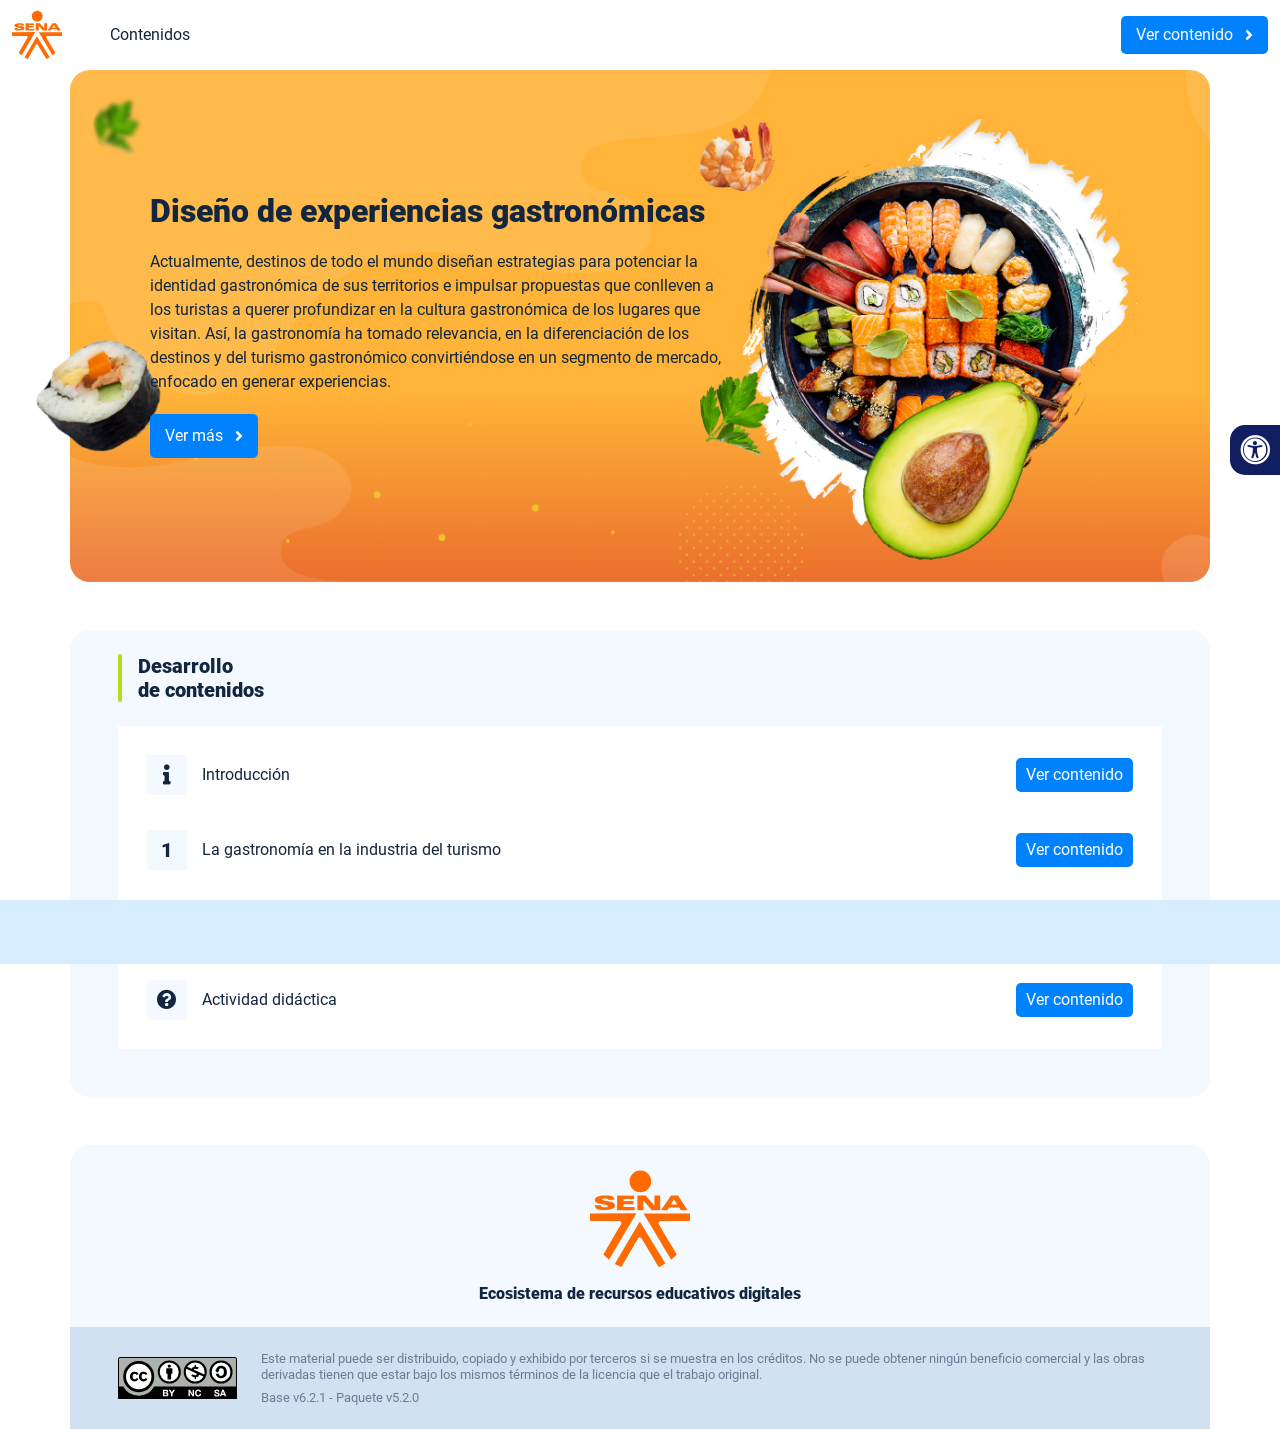
==== commit 60326ce3: "new dist" ====
--- a/index.html
+++ b/index.html
@@ -1 +1 @@
-<!DOCTYPE html><html lang=""><head><meta charset="utf-8"><meta http-equiv="X-UA-Compatible" content="IE=edge"><meta name="viewport" content="width=device-width,initial-scale=1"><link rel="icon" href="favicon.ico"><title>Diseño de experiencias gastronómicas</title><link href="css/chunk-0b10f9b9.3babef71.css" rel="prefetch"><link href="css/chunk-0d02006a.92cc41c0.css" rel="prefetch"><link href="css/chunk-10d7dd5c.3babef71.css" rel="prefetch"><link href="css/chunk-205221e7.3babef71.css" rel="prefetch"><link href="css/chunk-2d4cff20.3babef71.css" rel="prefetch"><link href="css/chunk-4ef72cd9.3babef71.css" rel="prefetch"><link href="css/chunk-515a8379.b95b1ca4.css" rel="prefetch"><link href="css/chunk-59974754.1e48e079.css" rel="prefetch"><link href="css/chunk-60a150e8.3babef71.css" rel="prefetch"><link href="css/chunk-6e1e538a.126808df.css" rel="prefetch"><link href="css/chunk-7d598149.3babef71.css" rel="prefetch"><link href="css/chunk-a71bdd78.3babef71.css" rel="prefetch"><link href="css/chunk-cda87f0a.14d1f3e8.css" rel="prefetch"><link href="css/comple.c4985813.css" rel="prefetch"><link href="css/creditos.2484fff8.css" rel="prefetch"><link href="css/glosario.c3a2a0e1.css" rel="prefetch"><link href="css/referencias.41d52b8e.css" rel="prefetch"><link href="css/tema1.d39dc5b0.css" rel="prefetch"><link href="js/actividad.5c20db1d.js" rel="prefetch"><link href="js/chunk-0206bfa0.95c0a7e8.js" rel="prefetch"><link href="js/chunk-0b10f9b9.abb19f23.js" rel="prefetch"><link href="js/chunk-0d02006a.b2fffae6.js" rel="prefetch"><link href="js/chunk-10d7dd5c.54eb7f7e.js" rel="prefetch"><link href="js/chunk-13a6037e.f2ebaed1.js" rel="prefetch"><link href="js/chunk-18f95272.2ba3adfc.js" rel="prefetch"><link href="js/chunk-205221e7.2a7a7f46.js" rel="prefetch"><link href="js/chunk-2c06842c.90807b1a.js" rel="prefetch"><link href="js/chunk-2d0e96ec.48ea6425.js" rel="prefetch"><link href="js/chunk-2d208d90.3e06c245.js" rel="prefetch"><link href="js/chunk-2d21d0e2.4327a4c6.js" rel="prefetch"><link href="js/chunk-2d22c123.d48fc217.js" rel="prefetch"><link href="js/chunk-2d4cff20.31a6f285.js" rel="prefetch"><link href="js/chunk-2e80bb9a.72cc0df5.js" rel="prefetch"><link href="js/chunk-2fdc87ee.1dbd5171.js" rel="prefetch"><link href="js/chunk-4ef72cd9.52398f8c.js" rel="prefetch"><link href="js/chunk-515a8379.a00738e7.js" rel="prefetch"><link href="js/chunk-5309f94e.70618fca.js" rel="prefetch"><link href="js/chunk-53ccb27e.7f47764c.js" rel="prefetch"><link href="js/chunk-55d286b8.b60dcaf8.js" rel="prefetch"><link href="js/chunk-59974754.e612c50f.js" rel="prefetch"><link href="js/chunk-60a150e8.6f4007e8.js" rel="prefetch"><link href="js/chunk-69444b4c.0e305049.js" rel="prefetch"><link href="js/chunk-6e1e538a.9792bf7f.js" rel="prefetch"><link href="js/chunk-7d598149.90ef36fa.js" rel="prefetch"><link href="js/chunk-a71bdd78.7516ee7f.js" rel="prefetch"><link href="js/chunk-c796899c.95c0ee83.js" rel="prefetch"><link href="js/chunk-cda87f0a.7415b990.js" rel="prefetch"><link href="js/chunk-e8a7823a.d8c72baf.js" rel="prefetch"><link href="js/comple.7f810fd0.js" rel="prefetch"><link href="js/creditos.62cb99ab.js" rel="prefetch"><link href="js/glosario.2e3f6cdf.js" rel="prefetch"><link href="js/intro.8cb7dbff.js" rel="prefetch"><link href="js/referencias.56921f43.js" rel="prefetch"><link href="js/sintesis.f6f6f948.js" rel="prefetch"><link href="js/tema1.ffe7159f.js" rel="prefetch"><link href="js/tema2.675673ad.js" rel="prefetch"><link href="css/app.b2bfc12d.css" rel="preload" as="style"><link href="css/chunk-vendors.8edf0e05.css" rel="preload" as="style"><link href="js/app.25374459.js" rel="preload" as="script"><link href="js/chunk-vendors.a17c40ee.js" rel="preload" as="script"><link href="css/chunk-vendors.8edf0e05.css" rel="stylesheet"><link href="css/app.b2bfc12d.css" rel="stylesheet"></head><body><noscript><strong>We're sorry but Diseño de experiencias gastronómicas doesn't work properly without JavaScript enabled. Please enable it to continue.</strong></noscript><div id="app"></div><script src="js/chunk-vendors.a17c40ee.js"></script><script src="js/app.25374459.js"></script></body></html>+<!DOCTYPE html><html lang=""><head><meta charset="utf-8"><meta http-equiv="X-UA-Compatible" content="IE=edge"><meta name="viewport" content="width=device-width,initial-scale=1"><link rel="icon" href="favicon.ico"><title>Diseño de experiencias gastronómicas</title><link href="css/chunk-0b10f9b9.3babef71.css" rel="prefetch"><link href="css/chunk-0d02006a.92cc41c0.css" rel="prefetch"><link href="css/chunk-10d7dd5c.3babef71.css" rel="prefetch"><link href="css/chunk-205221e7.3babef71.css" rel="prefetch"><link href="css/chunk-2d4cff20.3babef71.css" rel="prefetch"><link href="css/chunk-4ef72cd9.3babef71.css" rel="prefetch"><link href="css/chunk-515a8379.b95b1ca4.css" rel="prefetch"><link href="css/chunk-59974754.1e48e079.css" rel="prefetch"><link href="css/chunk-60a150e8.3babef71.css" rel="prefetch"><link href="css/chunk-6e1e538a.126808df.css" rel="prefetch"><link href="css/chunk-7d598149.3babef71.css" rel="prefetch"><link href="css/chunk-a71bdd78.3babef71.css" rel="prefetch"><link href="css/chunk-cda87f0a.14d1f3e8.css" rel="prefetch"><link href="css/comple.c4985813.css" rel="prefetch"><link href="css/creditos.2484fff8.css" rel="prefetch"><link href="css/glosario.c3a2a0e1.css" rel="prefetch"><link href="css/referencias.41d52b8e.css" rel="prefetch"><link href="css/tema1.d39dc5b0.css" rel="prefetch"><link href="js/actividad.5c20db1d.js" rel="prefetch"><link href="js/chunk-0206bfa0.95c0a7e8.js" rel="prefetch"><link href="js/chunk-0b10f9b9.abb19f23.js" rel="prefetch"><link href="js/chunk-0d02006a.b2fffae6.js" rel="prefetch"><link href="js/chunk-10d7dd5c.54eb7f7e.js" rel="prefetch"><link href="js/chunk-13a6037e.f2ebaed1.js" rel="prefetch"><link href="js/chunk-18f95272.2ba3adfc.js" rel="prefetch"><link href="js/chunk-205221e7.2a7a7f46.js" rel="prefetch"><link href="js/chunk-2c06842c.90807b1a.js" rel="prefetch"><link href="js/chunk-2d0e96ec.48ea6425.js" rel="prefetch"><link href="js/chunk-2d208d90.3e06c245.js" rel="prefetch"><link href="js/chunk-2d21d0e2.4327a4c6.js" rel="prefetch"><link href="js/chunk-2d22c123.d48fc217.js" rel="prefetch"><link href="js/chunk-2d4cff20.31a6f285.js" rel="prefetch"><link href="js/chunk-2e80bb9a.72cc0df5.js" rel="prefetch"><link href="js/chunk-2fdc87ee.1dbd5171.js" rel="prefetch"><link href="js/chunk-4ef72cd9.52398f8c.js" rel="prefetch"><link href="js/chunk-515a8379.a00738e7.js" rel="prefetch"><link href="js/chunk-5309f94e.70618fca.js" rel="prefetch"><link href="js/chunk-53ccb27e.7f47764c.js" rel="prefetch"><link href="js/chunk-55d286b8.b60dcaf8.js" rel="prefetch"><link href="js/chunk-59974754.e612c50f.js" rel="prefetch"><link href="js/chunk-60a150e8.6f4007e8.js" rel="prefetch"><link href="js/chunk-69444b4c.0e305049.js" rel="prefetch"><link href="js/chunk-6e1e538a.9792bf7f.js" rel="prefetch"><link href="js/chunk-7d598149.90ef36fa.js" rel="prefetch"><link href="js/chunk-a71bdd78.7516ee7f.js" rel="prefetch"><link href="js/chunk-c796899c.95c0ee83.js" rel="prefetch"><link href="js/chunk-cda87f0a.7415b990.js" rel="prefetch"><link href="js/chunk-e8a7823a.d8c72baf.js" rel="prefetch"><link href="js/comple.7f810fd0.js" rel="prefetch"><link href="js/creditos.62cb99ab.js" rel="prefetch"><link href="js/glosario.2e3f6cdf.js" rel="prefetch"><link href="js/intro.8cb7dbff.js" rel="prefetch"><link href="js/referencias.56921f43.js" rel="prefetch"><link href="js/sintesis.11c1035b.js" rel="prefetch"><link href="js/tema1.f34cbfe8.js" rel="prefetch"><link href="js/tema2.e3a381b4.js" rel="prefetch"><link href="css/app.b2bfc12d.css" rel="preload" as="style"><link href="css/chunk-vendors.8edf0e05.css" rel="preload" as="style"><link href="js/app.b3bfe596.js" rel="preload" as="script"><link href="js/chunk-vendors.a17c40ee.js" rel="preload" as="script"><link href="css/chunk-vendors.8edf0e05.css" rel="stylesheet"><link href="css/app.b2bfc12d.css" rel="stylesheet"></head><body><noscript><strong>We're sorry but Diseño de experiencias gastronómicas doesn't work properly without JavaScript enabled. Please enable it to continue.</strong></noscript><div id="app"></div><script src="js/chunk-vendors.a17c40ee.js"></script><script src="js/app.b3bfe596.js"></script></body></html>
